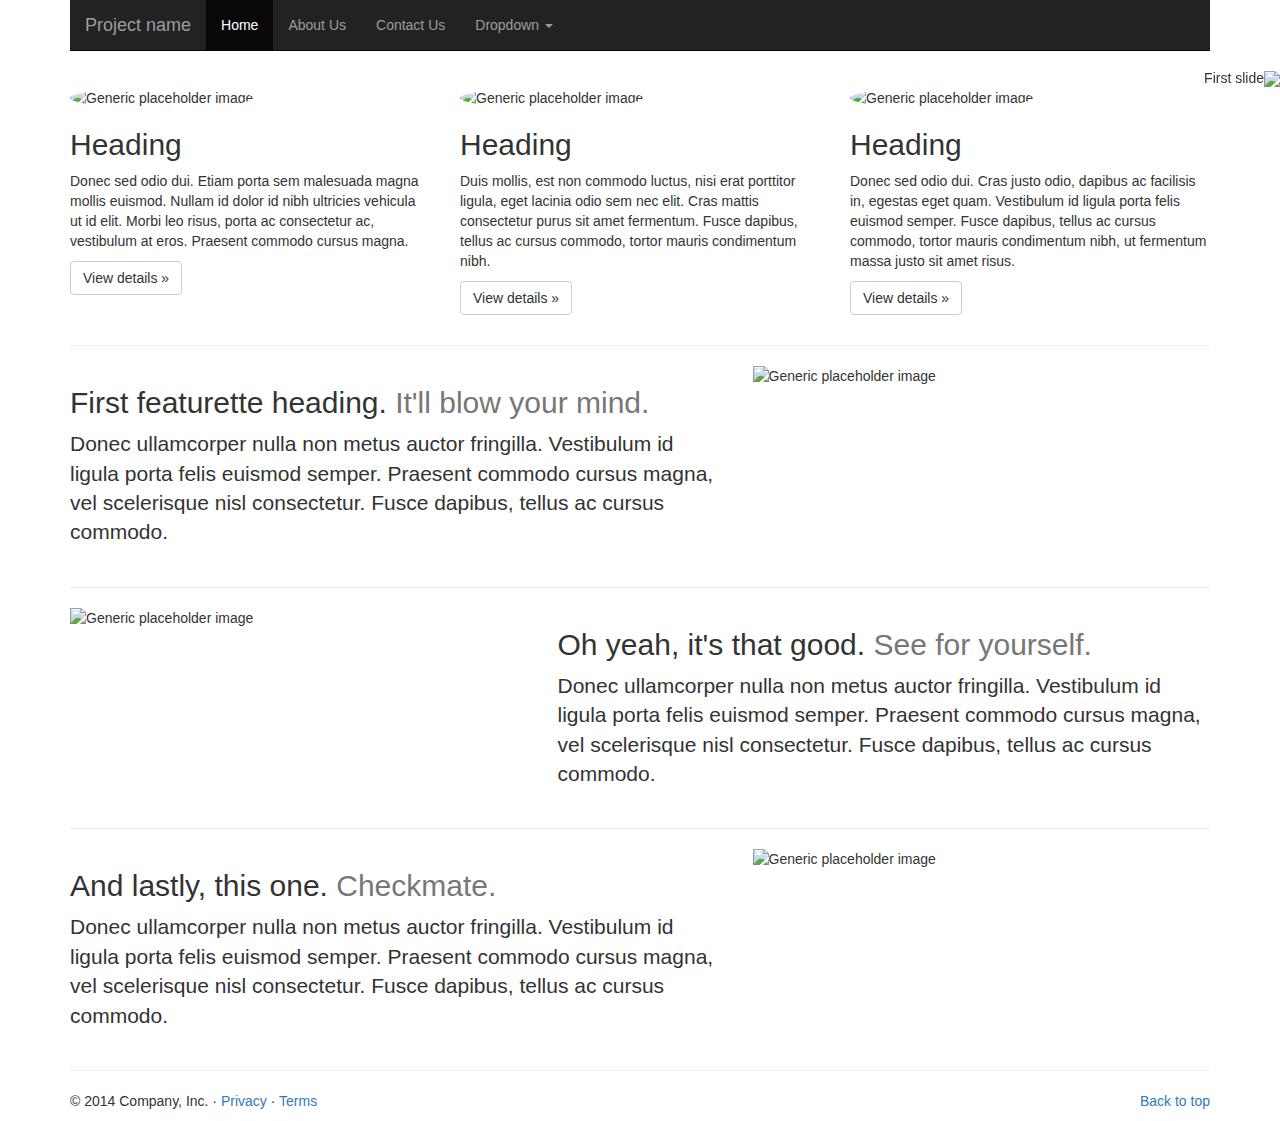
==== static/index.html @ cea51c8c "Jay: first commit." ====
<!DOCTYPE html>
<html lang="en">
    <head>
        <meta charset="utf-8">
        <meta http-equiv="X-UA-Compatible" content="IE=edge">
        <meta name="viewport" content="width=device-width, initial-scale=1">
        <meta name="description" content="">
        <meta name="author" content="">
        <title>Carousel Template for Bootstrap</title>
        <!-- Bootstrap core CSS -->
        <link href="bootstrap/css/bootstrap.css" rel="stylesheet">
        <link href="bootstrap/css/indexStyle.css" rel="stylesheet">
        <!-- HTML5 shim and Respond.js for IE8 support of HTML5 elements and media queries -->
        <!--[if lt IE 9]>
      <script src="https://oss.maxcdn.com/html5shiv/3.7.2/html5shiv.min.js"></script>
      <script src="https://oss.maxcdn.com/respond/1.4.2/respond.min.js"></script>
    <![endif]-->
        <!-- Custom styles for this template -->
        <link href="carousel.css" rel="stylesheet">
    </head>
    <!-- NAVBAR
================================================== -->
    <body>
        <div class="navbar-wrapper">
            <div class="container">
                <nav class="navbar navbar-inverse navbar-static-top">
                    <div class="container">
                        <div class="navbar-header">
                            <button type="button" class="navbar-toggle collapsed" data-toggle="collapse" data-target="#navbar" aria-expanded="false" aria-controls="navbar">
                                <span class="sr-only">Toggle navigation</span>
                                <span class="icon-bar"></span>
                                <span class="icon-bar"></span>
                                <span class="icon-bar"></span>
                            </button>
                            <a class="navbar-brand" href="#">Project name</a>
                        </div>
                        <div id="navbar" class="navbar-collapse collapse">
                            <ul class="nav navbar-nav">
                                <li class="active">
                                    <a href="#">Home</a>
                                </li>
                                <li>
                                    <a href="#about">About Us</a>
                                </li>
                                <li>
                                    <a href="#contact">Contact Us</a>
                                </li>
                                <li class="dropdown">
                                    <a href="#" class="dropdown-toggle" data-toggle="dropdown" role="button" aria-haspopup="true" aria-expanded="false">Dropdown <span class="caret"></span></a>
                                    <ul class="dropdown-menu">
                                        <li>
                                            <a href="#">Action</a>
                                        </li>
                                        <li>
                                            <a href="#">Another action</a>
                                        </li>
                                        <li>
                                            <a href="#">Something else here</a>
                                        </li>
                                        <li role="separator" class="divider"></li>
                                        <li class="dropdown-header">Nav header</li>
                                        <li>
                                            <a href="#">Separated link</a>
                                        </li>
                                        <li>
                                            <a href="#">One more separated link</a>
                                        </li>
                                    </ul>
                                </li>
                            </ul>
                        </div>
                    </div>
                </nav>
            </div>
        </div>
        <div class="container pg-empty-placeholder"></div>
        <div id="myCarousel" class="carousel slide" data-ride="carousel">
            <!-- Indicators -->             
            <div class="col-md-4 searchEnginePosition">
                <iframe id="frame1" src='https://webstart.sabretnapac.com/john-gold-travel/mini-ibe.aspx?type=1&lang=en-US' width='256px' height='420px' scrolling='no' frameborder='0'></iframe>
            </div>
            <ol class="carousel-indicators">
                <li data-target="#myCarousel" data-slide-to="0" class="active"></li>
                <li data-target="#myCarousel" data-slide-to="1"></li>
                <li data-target="#myCarousel" data-slide-to="2"></li>
            </ol>
            <div class="carousel-inner" role="listbox">
                <div class="item active">
                    <img class="first-slide" src="http://pinegrow.com/placeholders/img4.jpg" alt="First slide">
                    <div class="container">
                        <div class="carousel-caption col-md-4 pull-right">
                            <h1>Example headline.</h1>
                            <p>Note: If you're viewing this page via a <code>file://</code> URL, the "next" and "previous" Glyphicon buttons on the left and right might not load/display properly due to web browser security rules.</p>
                            <p><a class="btn btn-lg btn-primary" href="#" role="button">Sign up today</a></p>
                        </div>
                    </div>
                </div>
                <div class="item">
                    <img class="second-slide" src="http://pinegrow.com/placeholders/img3.jpg" alt="Second slide">
                    <div class="container">
                        <div class="carousel-caption col-md-4 pull-right">
                            <h1>Another example headline.</h1>
                            <p>Cras justo odio, dapibus ac facilisis in, egestas eget quam. Donec id elit non mi porta gravida at eget metus. Nullam id dolor id nibh ultricies vehicula ut id elit.</p>
                            <p><a class="btn btn-lg btn-primary" href="#" role="button">Learn more</a></p>
                        </div>
                    </div>
                </div>
                <div class="item">
                    <img class="third-slide" src="http://pinegrow.com/placeholders/img8.jpg" alt="Third slide">
                    <div class="container">
                        <div class="carousel-caption col-md-4 pull-right">
                            <h1>One more for good measure.</h1>
                            <p>Cras justo odio, dapibus ac facilisis in, egestas eget quam. Donec id elit non mi porta gravida at eget metus. Nullam id dolor id nibh ultricies vehicula ut id elit.</p>
                            <p><a class="btn btn-lg btn-primary" href="#" role="button">Browse gallery</a></p>
                        </div>
                    </div>
                </div>
            </div>
        </div>
        <!-- Carousel
    ================================================== -->
        <!-- /.carousel -->
        <!-- Marketing messaging and featurettes
    ================================================== -->
        <!-- Wrap the rest of the page in another container to center all the content. -->
        <div class="container marketing">
            <!-- Three columns of text below the carousel -->
            <div class="row">
                <div class="col-lg-4">
                    <img class="img-circle" src="http://pinegrow.com/placeholders/img6.jpg" alt="Generic placeholder image" width="140" height="140">
                    <h2>Heading</h2>
                    <p>Donec sed odio dui. Etiam porta sem malesuada magna mollis euismod. Nullam id dolor id nibh ultricies vehicula ut id elit. Morbi leo risus, porta ac consectetur ac, vestibulum at eros. Praesent commodo cursus magna.</p>
                    <p><a class="btn btn-default" href="#" role="button">View details &raquo;</a></p>
                </div>
                <!-- /.col-lg-4 -->
                <div class="col-lg-4">
                    <img class="img-circle" src="http://pinegrow.com/placeholders/img5.jpg" alt="Generic placeholder image" width="140" height="140">
                    <h2>Heading</h2>
                    <p>Duis mollis, est non commodo luctus, nisi erat porttitor ligula, eget lacinia odio sem nec elit. Cras mattis consectetur purus sit amet fermentum. Fusce dapibus, tellus ac cursus commodo, tortor mauris condimentum nibh.</p>
                    <p><a class="btn btn-default" href="#" role="button">View details &raquo;</a></p>
                </div>
                <!-- /.col-lg-4 -->
                <div class="col-lg-4">
                    <img class="img-circle" src="http://pinegrow.com/placeholders/img1.jpg" alt="Generic placeholder image" width="140" height="140">
                    <h2>Heading</h2>
                    <p>Donec sed odio dui. Cras justo odio, dapibus ac facilisis in, egestas eget quam. Vestibulum id ligula porta felis euismod semper. Fusce dapibus, tellus ac cursus commodo, tortor mauris condimentum nibh, ut fermentum massa justo sit amet risus.</p>
                    <p><a class="btn btn-default" href="#" role="button">View details &raquo;</a></p>
                </div>
                <!-- /.col-lg-4 -->
            </div>
            <!-- /.row -->
            <!-- START THE FEATURETTES -->
            <hr class="featurette-divider">
            <div class="row featurette">
                <div class="col-md-7">
                    <h2 class="featurette-heading">First featurette heading. <span class="text-muted">It'll blow your mind.</span></h2>
                    <p class="lead">Donec ullamcorper nulla non metus auctor fringilla. Vestibulum id ligula porta felis euismod semper. Praesent commodo cursus magna, vel scelerisque nisl consectetur. Fusce dapibus, tellus ac cursus commodo.</p>
                </div>
                <div class="col-md-5">
                    <img class="featurette-image img-responsive center-block" src="http://pinegrow.com/placeholders/img6.jpg" alt="Generic placeholder image">
                </div>
            </div>
            <hr class="featurette-divider">
            <div class="row featurette">
                <div class="col-md-7 col-md-push-5">
                    <h2 class="featurette-heading">Oh yeah, it's that good. <span class="text-muted">See for yourself.</span></h2>
                    <p class="lead">Donec ullamcorper nulla non metus auctor fringilla. Vestibulum id ligula porta felis euismod semper. Praesent commodo cursus magna, vel scelerisque nisl consectetur. Fusce dapibus, tellus ac cursus commodo.</p>
                </div>
                <div class="col-md-5 col-md-pull-7">
                    <img class="featurette-image img-responsive center-block" src="http://pinegrow.com/placeholders/img7.jpg" alt="Generic placeholder image">
                </div>
            </div>
            <hr class="featurette-divider">
            <div class="row featurette">
                <div class="col-md-7">
                    <h2 class="featurette-heading">And lastly, this one. <span class="text-muted">Checkmate.</span></h2>
                    <p class="lead">Donec ullamcorper nulla non metus auctor fringilla. Vestibulum id ligula porta felis euismod semper. Praesent commodo cursus magna, vel scelerisque nisl consectetur. Fusce dapibus, tellus ac cursus commodo.</p>
                </div>
                <div class="col-md-5">
                    <img class="featurette-image img-responsive center-block" src="http://pinegrow.com/placeholders/img9.jpg" alt="Generic placeholder image">
                </div>
            </div>
            <hr class="featurette-divider">
            <!-- /END THE FEATURETTES -->
            <!-- FOOTER -->
            <footer>
                <p class="pull-right"><a href="#">Back to top</a></p>
                <p>&copy; 2014 Company, Inc. &middot; <a href="#">Privacy</a> &middot; <a href="#">Terms</a></p>
            </footer>
        </div>
        <!-- /.container -->
        <!-- Bootstrap core JavaScript
    ================================================== -->
        <!-- Placed at the end of the document so the pages load faster -->
        <script src="assets/js/jquery.min.js"></script>
        <script src="bootstrap/js/bootstrap.min.js"></script>
        <!-- Just to make our placeholder images work. Don't actually copy the next line! -->
        <script src="assets/js/holder.min.js"></script>
        <!-- IE10 viewport hack for Surface/desktop Windows 8 bug -->
        <script src="assets/js/ie10-viewport-bug-workaround.js"></script>
        <script type="text/javascript">
            $(document).ready(function(){
                var hello = $('iframe body > div').attr('id');
                console.log(hello);
            });
        </script>
    </body>
</html>
---- static/bootstrap/css/indexStyle.css ----
.searchEnginePosition{
  position: absolute;
  top: 18%;
  left: 8%;
  z-index: 1;
}
.carousel .item{
  direction: rtl;
}
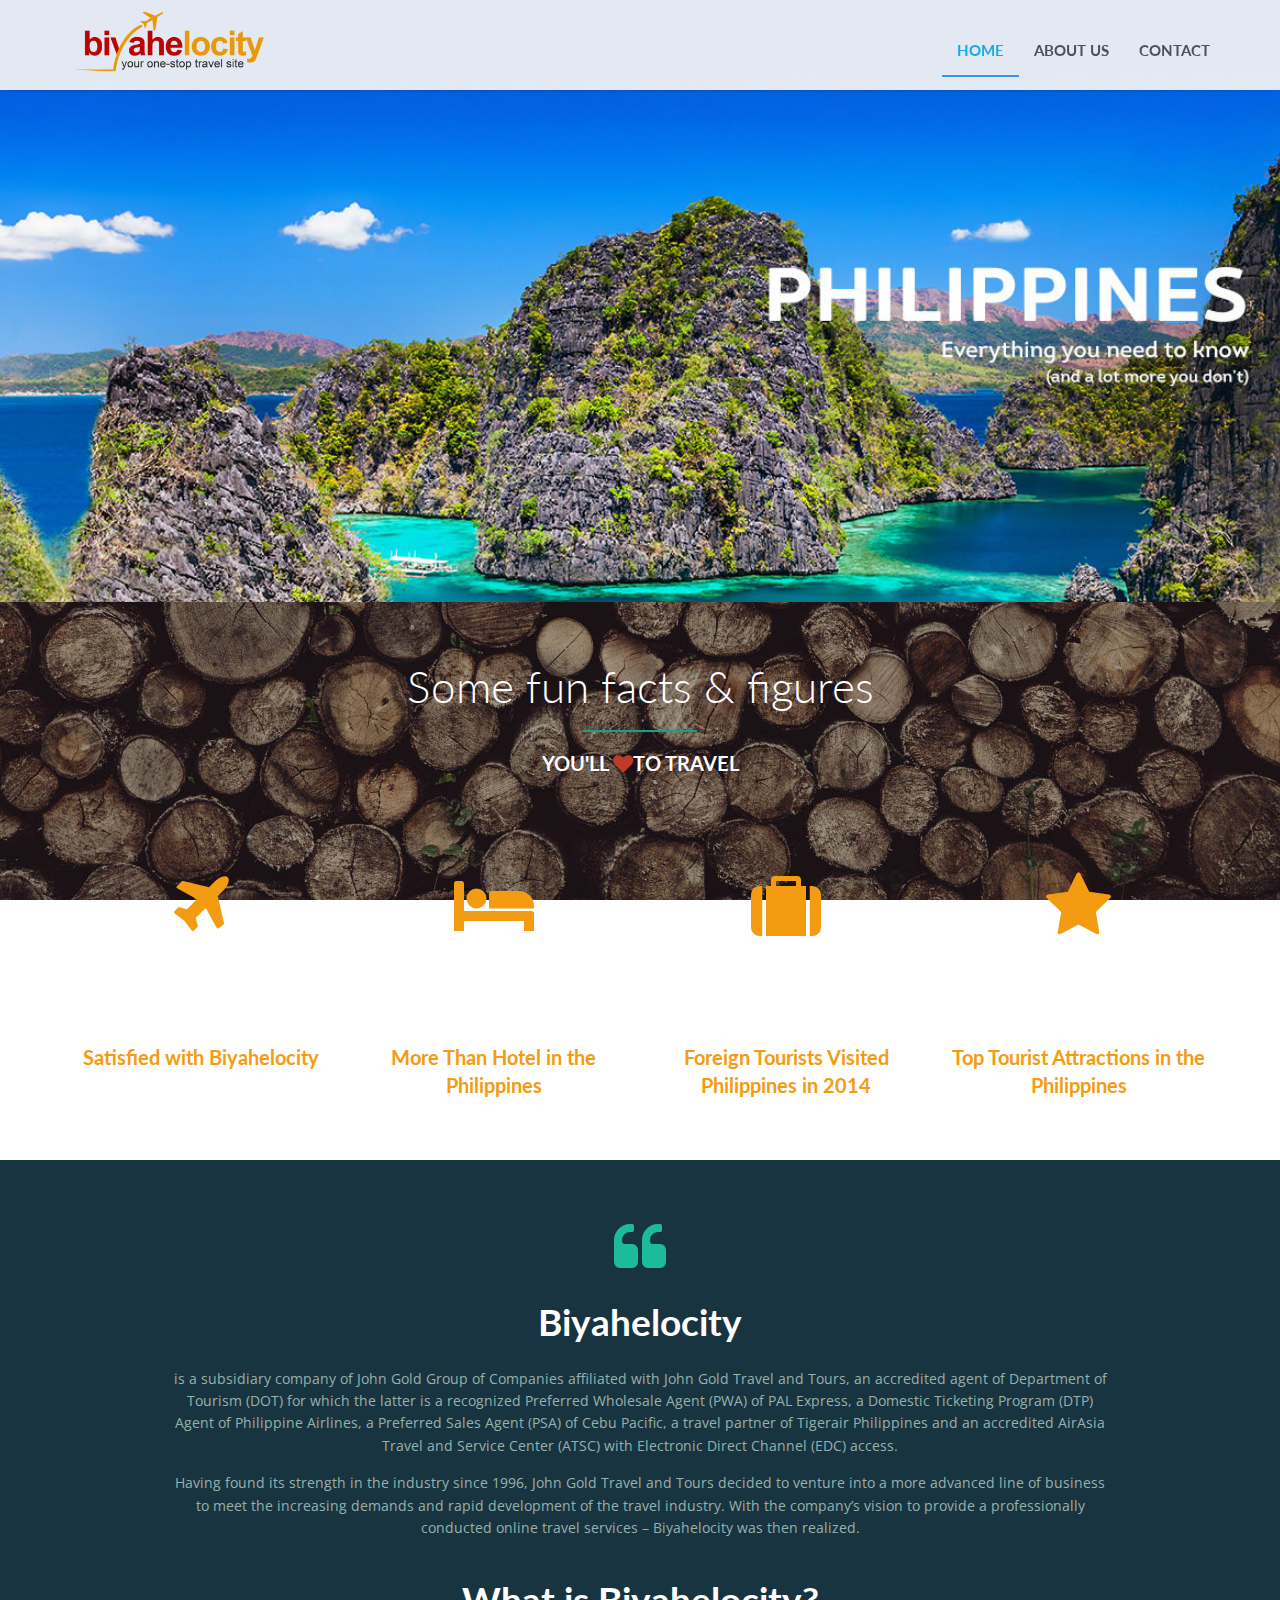
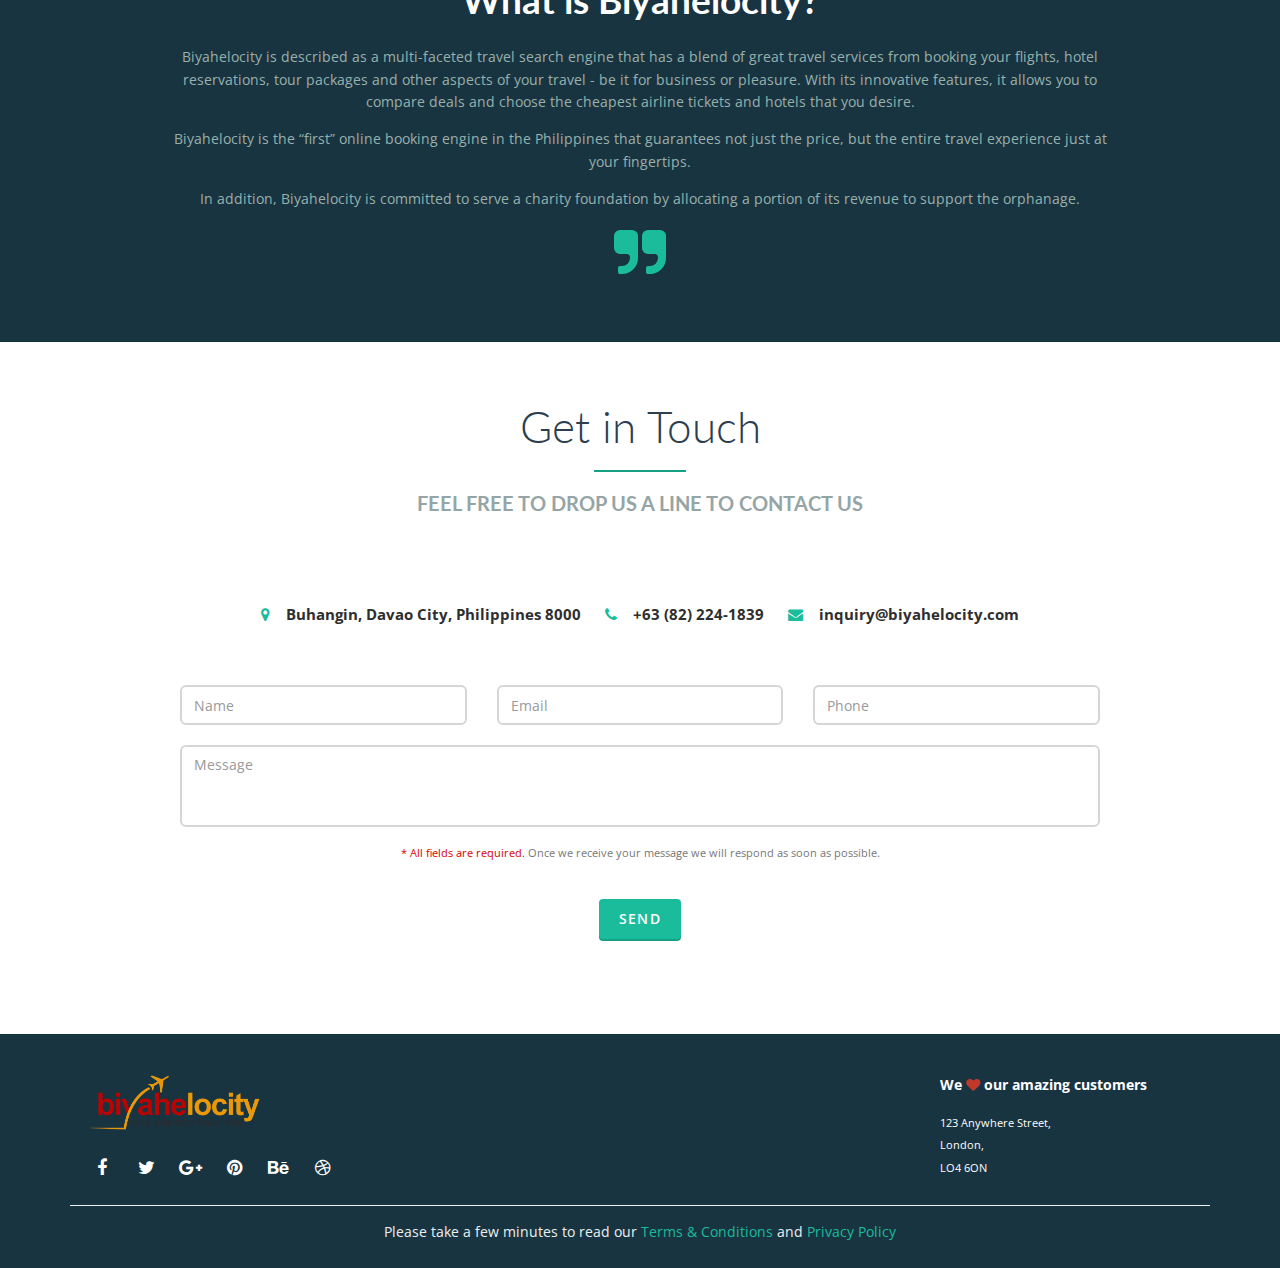
==== commit 5bb614b7: "Jay: one page design." ====
--- a/static/index.html
+++ b/static/index.html
@@ -1,208 +1,257 @@
-<!DOCTYPE html>
-<html lang="en">
-    <head>
-        <meta charset="utf-8">
-        <meta http-equiv="X-UA-Compatible" content="IE=edge">
-        <meta name="viewport" content="width=device-width, initial-scale=1">
-        <meta name="description" content="">
-        <meta name="author" content="">
-        <title>Carousel Template for Bootstrap</title>
-        <!-- Bootstrap core CSS -->
-        <link href="bootstrap/css/bootstrap.css" rel="stylesheet">
-        <link href="bootstrap/css/indexStyle.css" rel="stylesheet">
-        <!-- HTML5 shim and Respond.js for IE8 support of HTML5 elements and media queries -->
+<!DOCTYPE html> 
+<html lang="en" style="height:100%;">
+    <head> 
+        <meta charset="utf-8"> 
+        <title>Pinegrow Bootstrap Blocks</title>
+        <meta name="viewport" content="width=device-width, initial-scale=1.0">
+        <meta name="keywords" content="pinegrow, blocks, bootstrap" />
+        <meta name="description" content="My new website" />
+        <link rel="shortcut icon" href="ico/favicon.png"> 
+        <!-- Core CSS -->         
+        <link href="bootstrap/css/bootstrap.min.css" rel="stylesheet">
+        <link href="css/font-awesome.min.css" rel="stylesheet">
+        <link href="http://fonts.googleapis.com/css?family=Open+Sans:300italic,400italic,600italic,700italic,400,300,600,700" rel="stylesheet">
+        <link href="http://fonts.googleapis.com/css?family=Lato:300,400,700,300italic,400italic,700italic" rel="stylesheet">
+        <!-- Style Library -->         
+        <link href="css/style-library-1.css" rel="stylesheet">
+        <link href="css/plugins.css" rel="stylesheet">
+        <link href="css/blocks.css" rel="stylesheet">
+        <link href="css/custom.css" rel="stylesheet">
+        <!-- HTML5 shim, for IE6-8 support of HTML5 elements. All other JS at the end of file. -->
         <!--[if lt IE 9]>
-      <script src="https://oss.maxcdn.com/html5shiv/3.7.2/html5shiv.min.js"></script>
-      <script src="https://oss.maxcdn.com/respond/1.4.2/respond.min.js"></script>
-    <![endif]-->
-        <!-- Custom styles for this template -->
-        <link href="carousel.css" rel="stylesheet">
-    </head>
-    <!-- NAVBAR
-================================================== -->
-    <body>
-        <div class="navbar-wrapper">
+      <script src="js/html5shiv.js"></script>
+      <script src="js/respond.min.js"></script>
+    <![endif]-->         
+    </head>     
+    <body data-spy="scroll" data-target="nav">
+        <header id="header-2" class="soft-scroll header-2">
+            <nav class="main-nav navbar navbar-default navbar-fixed-top">
+                <div class="container">
+                    <!-- Brand and toggle get grouped for better mobile display -->
+                    <div class="navbar-header">
+                        <button type="button" class="navbar-toggle collapsed" data-toggle="collapse" data-target="#navbar-collapse">
+                            <span class="sr-only">Toggle navigation</span>
+                            <span class="icon-bar"></span>
+                            <span class="icon-bar"></span>
+                            <span class="icon-bar"></span>
+                        </button>
+                        <a href="#">
+                            <img src="images/logo.png" class="brand-img img-responsive">
+                        </a>
+                    </div>
+                    <!-- Collect the nav links, forms, and other content for toggling -->
+                    <div class="collapse navbar-collapse" id="navbar-collapse">
+                        <ul class="nav navbar-nav navbar-right">
+                            <li class="nav-item active">
+                                <a href="#header-2">Home</a>
+                            </li>
+                            <li class="nav-item">
+                                <a href="#content-2-6">About Us</a>
+                            </li>
+                            <li class="nav-item">
+                                <a href="#contact-1">Contact</a>
+                            </li>
+                        </ul>
+                    </div>
+                    <!-- /.navbar-collapse -->
+                </div>
+                <!-- /.container-fluid -->
+            </nav>
+        </header>
+        <section id="promo-1" class="content-block promo-1 min-height-600px bg-offwhite">
             <div class="container">
-                <nav class="navbar navbar-inverse navbar-static-top">
-                    <div class="container">
-                        <div class="navbar-header">
-                            <button type="button" class="navbar-toggle collapsed" data-toggle="collapse" data-target="#navbar" aria-expanded="false" aria-controls="navbar">
-                                <span class="sr-only">Toggle navigation</span>
-                                <span class="icon-bar"></span>
-                                <span class="icon-bar"></span>
-                                <span class="icon-bar"></span>
-                            </button>
-                            <a class="navbar-brand" href="#">Project name</a>
-                        </div>
-                        <div id="navbar" class="navbar-collapse collapse">
-                            <ul class="nav navbar-nav">
-                                <li class="active">
-                                    <a href="#">Home</a>
-                                </li>
-                                <li>
-                                    <a href="#about">About Us</a>
-                                </li>
-                                <li>
-                                    <a href="#contact">Contact Us</a>
-                                </li>
-                                <li class="dropdown">
-                                    <a href="#" class="dropdown-toggle" data-toggle="dropdown" role="button" aria-haspopup="true" aria-expanded="false">Dropdown <span class="caret"></span></a>
-                                    <ul class="dropdown-menu">
-                                        <li>
-                                            <a href="#">Action</a>
-                                        </li>
-                                        <li>
-                                            <a href="#">Another action</a>
-                                        </li>
-                                        <li>
-                                            <a href="#">Something else here</a>
-                                        </li>
-                                        <li role="separator" class="divider"></li>
-                                        <li class="dropdown-header">Nav header</li>
-                                        <li>
-                                            <a href="#">Separated link</a>
-                                        </li>
-                                        <li>
-                                            <a href="#">One more separated link</a>
-                                        </li>
-                                    </ul>
-                                </li>
-                            </ul>
-                        </div>
-                    </div>
-                </nav>
-            </div>
-        </div>
-        <div class="container pg-empty-placeholder"></div>
-        <div id="myCarousel" class="carousel slide" data-ride="carousel">
-            <!-- Indicators -->             
-            <div class="col-md-4 searchEnginePosition">
-                <iframe id="frame1" src='https://webstart.sabretnapac.com/john-gold-travel/mini-ibe.aspx?type=1&lang=en-US' width='256px' height='420px' scrolling='no' frameborder='0'></iframe>
-            </div>
-            <ol class="carousel-indicators">
-                <li data-target="#myCarousel" data-slide-to="0" class="active"></li>
-                <li data-target="#myCarousel" data-slide-to="1"></li>
-                <li data-target="#myCarousel" data-slide-to="2"></li>
-            </ol>
-            <div class="carousel-inner" role="listbox">
-                <div class="item active">
-                    <img class="first-slide" src="http://pinegrow.com/placeholders/img4.jpg" alt="First slide">
-                    <div class="container">
-                        <div class="carousel-caption col-md-4 pull-right">
-                            <h1>Example headline.</h1>
-                            <p>Note: If you're viewing this page via a <code>file://</code> URL, the "next" and "previous" Glyphicon buttons on the left and right might not load/display properly due to web browser security rules.</p>
-                            <p><a class="btn btn-lg btn-primary" href="#" role="button">Sign up today</a></p>
-                        </div>
-                    </div>
-                </div>
-                <div class="item">
-                    <img class="second-slide" src="http://pinegrow.com/placeholders/img3.jpg" alt="Second slide">
-                    <div class="container">
-                        <div class="carousel-caption col-md-4 pull-right">
-                            <h1>Another example headline.</h1>
-                            <p>Cras justo odio, dapibus ac facilisis in, egestas eget quam. Donec id elit non mi porta gravida at eget metus. Nullam id dolor id nibh ultricies vehicula ut id elit.</p>
-                            <p><a class="btn btn-lg btn-primary" href="#" role="button">Learn more</a></p>
-                        </div>
-                    </div>
-                </div>
-                <div class="item">
-                    <img class="third-slide" src="http://pinegrow.com/placeholders/img8.jpg" alt="Third slide">
-                    <div class="container">
-                        <div class="carousel-caption col-md-4 pull-right">
-                            <h1>One more for good measure.</h1>
-                            <p>Cras justo odio, dapibus ac facilisis in, egestas eget quam. Donec id elit non mi porta gravida at eget metus. Nullam id dolor id nibh ultricies vehicula ut id elit.</p>
-                            <p><a class="btn btn-lg btn-primary" href="#" role="button">Browse gallery</a></p>
-                        </div>
-                    </div>
-                </div>
-            </div>
-        </div>
-        <!-- Carousel
-    ================================================== -->
-        <!-- /.carousel -->
-        <!-- Marketing messaging and featurettes
-    ================================================== -->
-        <!-- Wrap the rest of the page in another container to center all the content. -->
-        <div class="container marketing">
-            <!-- Three columns of text below the carousel -->
-            <div class="row">
-                <div class="col-lg-4">
-                    <img class="img-circle" src="http://pinegrow.com/placeholders/img6.jpg" alt="Generic placeholder image" width="140" height="140">
-                    <h2>Heading</h2>
-                    <p>Donec sed odio dui. Etiam porta sem malesuada magna mollis euismod. Nullam id dolor id nibh ultricies vehicula ut id elit. Morbi leo risus, porta ac consectetur ac, vestibulum at eros. Praesent commodo cursus magna.</p>
-                    <p><a class="btn btn-default" href="#" role="button">View details &raquo;</a></p>
-                </div>
-                <!-- /.col-lg-4 -->
-                <div class="col-lg-4">
-                    <img class="img-circle" src="http://pinegrow.com/placeholders/img5.jpg" alt="Generic placeholder image" width="140" height="140">
-                    <h2>Heading</h2>
-                    <p>Duis mollis, est non commodo luctus, nisi erat porttitor ligula, eget lacinia odio sem nec elit. Cras mattis consectetur purus sit amet fermentum. Fusce dapibus, tellus ac cursus commodo, tortor mauris condimentum nibh.</p>
-                    <p><a class="btn btn-default" href="#" role="button">View details &raquo;</a></p>
-                </div>
-                <!-- /.col-lg-4 -->
-                <div class="col-lg-4">
-                    <img class="img-circle" src="http://pinegrow.com/placeholders/img1.jpg" alt="Generic placeholder image" width="140" height="140">
-                    <h2>Heading</h2>
-                    <p>Donec sed odio dui. Cras justo odio, dapibus ac facilisis in, egestas eget quam. Vestibulum id ligula porta felis euismod semper. Fusce dapibus, tellus ac cursus commodo, tortor mauris condimentum nibh, ut fermentum massa justo sit amet risus.</p>
-                    <p><a class="btn btn-default" href="#" role="button">View details &raquo;</a></p>
-                </div>
-                <!-- /.col-lg-4 -->
-            </div>
-            <!-- /.row -->
-            <!-- START THE FEATURETTES -->
-            <hr class="featurette-divider">
-            <div class="row featurette">
-                <div class="col-md-7">
-                    <h2 class="featurette-heading">First featurette heading. <span class="text-muted">It'll blow your mind.</span></h2>
-                    <p class="lead">Donec ullamcorper nulla non metus auctor fringilla. Vestibulum id ligula porta felis euismod semper. Praesent commodo cursus magna, vel scelerisque nisl consectetur. Fusce dapibus, tellus ac cursus commodo.</p>
-                </div>
-                <div class="col-md-5">
-                    <img class="featurette-image img-responsive center-block" src="http://pinegrow.com/placeholders/img6.jpg" alt="Generic placeholder image">
-                </div>
-            </div>
-            <hr class="featurette-divider">
-            <div class="row featurette">
-                <div class="col-md-7 col-md-push-5">
-                    <h2 class="featurette-heading">Oh yeah, it's that good. <span class="text-muted">See for yourself.</span></h2>
-                    <p class="lead">Donec ullamcorper nulla non metus auctor fringilla. Vestibulum id ligula porta felis euismod semper. Praesent commodo cursus magna, vel scelerisque nisl consectetur. Fusce dapibus, tellus ac cursus commodo.</p>
-                </div>
-                <div class="col-md-5 col-md-pull-7">
-                    <img class="featurette-image img-responsive center-block" src="http://pinegrow.com/placeholders/img7.jpg" alt="Generic placeholder image">
-                </div>
-            </div>
-            <hr class="featurette-divider">
-            <div class="row featurette">
-                <div class="col-md-7">
-                    <h2 class="featurette-heading">And lastly, this one. <span class="text-muted">Checkmate.</span></h2>
-                    <p class="lead">Donec ullamcorper nulla non metus auctor fringilla. Vestibulum id ligula porta felis euismod semper. Praesent commodo cursus magna, vel scelerisque nisl consectetur. Fusce dapibus, tellus ac cursus commodo.</p>
-                </div>
-                <div class="col-md-5">
-                    <img class="featurette-image img-responsive center-block" src="http://pinegrow.com/placeholders/img9.jpg" alt="Generic placeholder image">
-                </div>
-            </div>
-            <hr class="featurette-divider">
-            <!-- /END THE FEATURETTES -->
-            <!-- FOOTER -->
-            <footer>
-                <p class="pull-right"><a href="#">Back to top</a></p>
-                <p>&copy; 2014 Company, Inc. &middot; <a href="#">Privacy</a> &middot; <a href="#">Terms</a></p>
-            </footer>
+                <div class="row">
+                    <div class="col-md-4">
+                        <iframe id="frame1" src='https://webstart.sabretnapac.com/john-gold-travel/mini-ibe.aspx?type=1&lang=en-US' width='256px' height='420px' scrolling='no' frameborder='0'></iframe>
+                    </div>
+                    <!-- /.col -->
+                    <div class="col-md-6 col-md-offset-1">
+</div>
+                    <!-- /.col -->
+                </div>
+                <!-- /.row -->
+            </div>
+        </section>
+        <section id="content-2-7" class="content-block content-2-7">
+            <div class="container">
+                <div class="row">
+                    <div class="col-sm-12">
+                        <div class="underlined-title">
+                            <h1>Some fun facts & figures</h1>
+                            <hr>
+                            <h2>You'll <span class="fa fa-heart pomegranate"></span>to travel</h2>
+                        </div>
+                    </div>
+                    <div class="col-sm-3 text-center">
+                        <div class="counter-icon">
+                            <span class="fa fa-plane"></span>
+                        </div>
+                        <div class="counter-text">
+                            <h3 class="counter">636</h3>
+                            <span>Satisfied with Biyahelocity</span>
+                        </div>
+                    </div>
+                    <div class="col-sm-3 text-center">
+                        <div class="counter-icon">
+                            <span class="fa fa-hotel"></span>
+                        </div>
+                        <div class="counter-text">
+                            <h3 class="counter">6020</h3>
+                            <span>More Than Hotel in the Philippines</span>
+                        </div>
+                    </div>
+                    <div class="col-sm-3 text-center">
+                        <div class="counter-icon">
+                            <span class="fa fa-suitcase"></span>
+                        </div>
+                        <div class="counter-text">
+                            <h3 class="counter">4800000</h3>
+                            <span>Foreign Tourists Visited Philippines in 2014</span>
+                        </div>
+                    </div>
+                    <div class="col-sm-3 text-center">
+                        <div class="counter-icon">
+                            <span class="fa fa-star"></span>
+                        </div>
+                        <div class="counter-text">
+                            <h3 class="counter">38</h3>
+                            <span>Top Tourist Attractions in the Philippines</span>
+                        </div>
+                    </div>
+                </div>
+                <!-- /.row -->
+            </div>
+            <!-- /.container -->
+        </section>
+        <section id="content-2-6" class="content-block content-2-6 bg-deepocean">
+            <div class="container text-center">
+                <i class="fa fa-4x fa-quote-left turquoise"></i>
+                <div class="row">
+                    <div class="col-sm-10 col-sm-offset-1">
+                        <h2><strong>Biyahelocity</strong></h2>
+                        <p class="par-aboutUs">is a subsidiary company of John Gold Group of Companies affiliated with John Gold Travel and Tours, an accredited agent of Department of Tourism (DOT) for which the latter is a recognized Preferred Wholesale Agent (PWA) of PAL Express, a Domestic Ticketing Program (DTP) Agent of Philippine Airlines, a Preferred Sales Agent (PSA) of Cebu Pacific, a travel partner of Tigerair Philippines and an accredited AirAsia Travel and Service Center (ATSC) with Electronic Direct Channel (EDC) access.</p>
+                        <p class="par-aboutUs">Having found its strength in the industry since 1996, John Gold Travel and Tours decided to venture into a more advanced line of business to meet the increasing demands and rapid development of the travel industry. With the company’s vision to provide a professionally conducted online travel services – Biyahelocity was then realized.</p>
+                    </div>
+                    <div class="col-sm-10 col-sm-offset-1">
+                        <h2><strong>What is Biyahelocity?</strong></h2>
+                        <p class="par-aboutUs">Biyahelocity is described as a multi-faceted travel search engine that has a blend of great travel services from booking your flights, hotel reservations, tour packages and other aspects of your travel - be it for business or pleasure. With its innovative features, it allows you to compare deals and choose the cheapest airline tickets and hotels that you desire.</p>
+                        <p class="par-aboutUs">Biyahelocity is the “first” online booking engine in the Philippines that guarantees not just the price, but the entire travel experience just at your fingertips.</p>
+                        <p class="par-aboutUs">In addition, Biyahelocity is committed to serve a charity foundation by allocating a portion of its revenue to support the orphanage.</p>
+                    </div>
+                </div>
+                <i class="fa fa-4x fa-quote-right turquoise"></i>
+            </div>
         </div>
         <!-- /.container -->
-        <!-- Bootstrap core JavaScript
-    ================================================== -->
-        <!-- Placed at the end of the document so the pages load faster -->
-        <script src="assets/js/jquery.min.js"></script>
-        <script src="bootstrap/js/bootstrap.min.js"></script>
-        <!-- Just to make our placeholder images work. Don't actually copy the next line! -->
-        <script src="assets/js/holder.min.js"></script>
-        <!-- IE10 viewport hack for Surface/desktop Windows 8 bug -->
-        <script src="assets/js/ie10-viewport-bug-workaround.js"></script>
-        <script type="text/javascript">
+    </section>
+    <section id="contact-1" class="content-block contact-1">
+        <div class="container text-center">
+            <div class="col-sm-10 col-sm-offset-1">
+                <div class="underlined-title">
+                    <h1>Get in Touch</h1>
+                    <hr>
+                    <h2>Feel free to drop us a line to contact us</h2>
+                </div>
+                <ul class="contact-info">
+                    <li>
+                        <span class="fa fa-map-marker"></span>
+                        <wp-span>Buhangin, Davao City, Philippines 8000</wp-span>
+                    </li>
+                    <li>
+                        <span class="fa fa-phone"></span>
+                        <wp-span>+63 (82) 224-1839</wp-span>
+                    </li>
+                    <li>
+                        <span class="fa fa-envelope"></span>
+                        <a href="mailto:buyme@example.com">inquiry@biyahelocity.com</a>
+                    </li>
+                </ul>
+                <div id="contact" class="form-container">
+                    <div id="message"></div>
+                    <form method="post" action="js/contact-form.php" name="contactform" id="contactform">
+                        <div class="row">
+                            <div class="col-sm-4">
+                                <div class="form-group">
+                                    <input name="name" id="name" type="text" value="" placeholder="Name" class="form-control" />
+                                </div>
+                            </div>
+                            <div class="col-sm-4">
+                                <div class="form-group">
+                                    <input name="email" id="email" type="text" value="" placeholder="Email" class="form-control" />
+                                </div>
+                            </div>
+                            <div class="col-sm-4">
+                                <div class="form-group">
+                                    <input name="phone" id="phone" type="text" value="" placeholder="Phone" class="form-control" />
+                                </div>
+                            </div>
+                        </div>
+                        <!-- /.row -->
+                        <div class="form-group">
+                            <textarea name="comments" id="comments" class="form-control" rows="3" placeholder="Message" id="textArea"></textarea>
+                            <p class="small text-muted"><span class="guardsman">* All fields are required.</span> Once we receive your message we will respond as soon as possible.</p>
+                        </div>
+                        <div class="form-group">
+                            <button class="btn btn-primary" type="submit" id="cf-submit" name="submit">Send</button>
+                        </div>
+                    </form>
+                </div>
+                <!-- /.form-container -->
+            </div>
+            <!-- /.col-sm-10 -->
+        </div>
+        <!-- /.container -->
+    </section>
+    <section class="content-block-nopad bg-deepocean footer-wrap-1-3">
+        <div class="container footer-1-3">
+            <div class="col-md-4 pull-left">
+                <img src="images/logo.png" class="brand-img img-responsive">
+                <ul class="social social-light">
+                    <li>
+                        <a href="#"><i class="fa fa-2x fa-facebook"></i></a>
+                    </li>
+                    <li>
+                        <a href="#"><i class="fa fa-2x fa-twitter"></i></a>
+                    </li>
+                    <li>
+                        <a href="#"><i class="fa fa-2x fa-google-plus"></i></a>
+                    </li>
+                    <li>
+                        <a href="#"><i class="fa fa-2x fa-pinterest"></i></a>
+                    </li>
+                    <li>
+                        <a href="#"><i class="fa fa-2x fa-behance"></i></a>
+                    </li>
+                    <li>
+                        <a href="#"><i class="fa fa-2x fa-dribbble"></i></a>
+                    </li>
+                </ul>
+                <!-- /.social -->
+            </div>
+            <div class="col-md-3 pull-right">
+                <p class="address-bold-line">We <i class="fa fa-heart pomegranate"></i> our amazing customers</p>
+                <p class="address small">
+					123 Anywhere Street,<br>
+					London,<br>
+					LO4 6ON</p>
+            </div>
+            <div class="col-xs-12 footer-text">
+                <p>Please take a few minutes to read our <a href="#">Terms & Conditions</a> and <a href="#">Privacy Policy</a></p>
+            </div>
+        </div>
+        <!-- /.container -->
+    </section>
+    <script type="text/javascript" src="js/jquery-1.11.1.min.js"></script>
+    <script type="text/javascript" src="js/bootstrap.min.js"></script>
+    <script type="text/javascript" src="js/plugins.js"></script>
+    <script src="https://maps.google.com/maps/api/js?sensor=true"></script>
+    <script type="text/javascript" src="js/bskit-scripts.js"></script>
+    <script type="text/javascript">
             $(document).ready(function(){
-                var hello = $('iframe body > div').attr('id');
-                console.log(hello);
+                $("#navbar-collapse li a").on('click', function(){
+                    $("#navbar-collapse li").removeClass("active");
+                    $(this).parent().addClass('active');
+                });
             });
         </script>
-    </body>
-</html>
+</body>--- a/static/css/style-library-1.css
+++ b/static/css/style-library-1.css
@@ -0,0 +1,1996 @@
+
+
+/*
+Template Name: Bootstrap Starter Kit - Style Library 1
+Description: Business Startup & Prototyping HTML Framework
+Author: Theme Spirit
+Author URI: http://www.creativemarket.com/theme_spirit
+
+Version: 1.0
+
+*/
+
+/*	PATTERN LIBRARY STYLES
+/*----------------------------------------------------*/
+
+body
+{
+    font-family: "Open Sans", Helvetica, Arial, sans-serif;
+    color: #333333;
+    background: #ffffff;
+    overflow-x: hidden;
+    /*text-rendering: optimizeLegibility;*/
+    -webkit-font-smoothing: antialiased;
+    -moz-osx-font-smoothing: grayscale;
+}
+
+/* BACKGROUND COLORS */
+.bg-transparent
+{
+    background-color: transparent !important;
+}
+
+.bg-black
+{
+    background-color: #111111 !important;
+}
+
+.bg-white
+{
+    background-color: #FFFFFF !important;
+}
+
+.bg-offwhite
+{
+    background-color: #F5F5F5 !important;
+}
+
+.bg-clouds
+{
+    background-color: #ECF0F1 !important;
+}
+
+.bg-silver
+{
+    background-color: #BDC3C7 !important;
+}
+
+.bg-concrete
+{
+    background-color: #95A5A6 !important;
+}
+
+.bg-asbestos
+{
+    background-color: #7F8C8d !important;
+}
+
+.bg-tan
+{
+    background-color: #D1DBBD !important;
+}
+
+.bg-pewter
+{
+    background-color: #91AA9D !important;
+}
+
+.bg-moonlight
+{
+    background-color: #3E606F !important;
+}
+
+.bg-deepocean
+{
+    background-color: #193441 !important;
+}
+
+.bg-turquoise
+{
+    background-color: #1ABC9C !important;
+}
+
+.bg-aqua
+{
+    background-color: #16A085 !important;
+}
+
+.bg-sunflower
+{
+    background-color: #F1C40F !important;
+}
+
+.bg-orange
+{
+    background-color: #F39C12 !important;
+}
+
+.bg-sienna
+{
+    background-color: #BF4E19 !important;
+}
+
+.bg-milanored
+{
+    background-color: #AC1C00 !important;
+}
+
+.bg-river
+{
+    background-color: #3498DB !important;
+}
+
+.bg-marina
+{
+    background-color: #2980B9 !important;
+}
+
+.bg-deco
+{
+    background-color: #C9D787 !important;
+}
+
+.bg-crete
+{
+    background-color: #7D8A2E !important;
+}
+
+.bg-guardsman
+{
+    background-color: #D90000 !important;
+}
+
+.bg-pomegranate
+{
+    background-color: #C0392B !important;
+}
+
+.bg-finn
+{
+    background-color: #723147 !important;
+}
+
+.bg-tamarind
+{
+    background-color: #31152B !important;
+}
+
+
+
+.bg-transparent-hover:hover
+{
+    background-color: transparent !important;
+}
+
+.bg-black-hover:hover
+{
+    background-color: #111111 !important;
+}
+
+.bg-white-hover:hover
+{
+    background-color: #FFFFFF !important;
+}
+
+.bg-offwhite-hover:hover
+{
+    background-color: #F5F5F5 !important;
+}
+
+.bg-clouds-hover:hover
+{
+    background-color: #ECF0F1 !important;
+}
+
+.bg-silver-hover:hover
+{
+    background-color: #BDC3C7 !important;
+}
+
+.bg-concrete-hover:hover
+{
+    background-color: #95A5A6 !important;
+}
+
+.bg-asbestos-hover:hover
+{
+    background-color: #7F8C8d !important;
+}
+
+.bg-tan-hover:hover
+{
+    background-color: #D1DBBD !important;
+}
+
+.bg-pewter-hover:hover
+{
+    background-color: #91AA9D !important;
+}
+
+.bg-moonlight-hover:hover
+{
+    background-color: #3E606F !important;
+}
+
+.bg-deepocean-hover:hover
+{
+    background-color: #193441 !important;
+}
+
+.bg-turquoise-hover:hover
+{
+    background-color: #1ABC9C !important;
+}
+
+.bg-aqua-hover:hover
+{
+    background-color: #16A085 !important;
+}
+
+.bg-sunflower-hover:hover
+{
+    background-color: #F1C40F !important;
+}
+
+.bg-orange-hover:hover
+{
+    background-color: #F39C12 !important;
+}
+
+.bg-sienna-hover:hover
+{
+    background-color: #BF4E19 !important;
+}
+
+.bg-milanored-hover:hover
+{
+    background-color: #AC1C00 !important;
+}
+
+.bg-river-hover:hover
+{
+    background-color: #3498DB !important;
+}
+
+.bg-marina-hover:hover
+{
+    background-color: #2980B9 !important;
+}
+
+.bg-deco-hover:hover
+{
+    background-color: #C9D787 !important;
+}
+
+.bg-crete-hover:hover
+{
+    background-color: #7D8A2E !important;
+}
+
+.bg-guardsman-hover:hover
+{
+    background-color: #D90000 !important;
+}
+
+.bg-pomegranate-hover:hover
+{
+    background-color: #C0392B !important;
+}
+
+.bg-finn-hover:hover
+{
+    background-color: #723147 !important;
+}
+
+.bg-tamarind-hover:hover
+{
+    background-color: #31152B !important;
+}
+
+
+/* BG COVER - MTCH */
+
+.bg-image-cover
+{
+    background-repeat: no-repeat;
+    background-size: cover;
+    background-position: center center;
+}
+
+/* COLORS - MTCH added !important */
+
+.black
+{
+    color: #111111 !important;
+}
+
+.white
+{
+    color: #FFFFFF !important;
+}
+
+.offwhite
+{
+    color: #F5F5F5 !important;
+}
+
+.clouds
+{
+    color: #ECF0F1 !important;
+}
+
+.silver
+{
+    color: #BDC3C7 !important;
+}
+
+.concrete
+{
+    color: #95A5A6 !important;
+}
+
+.asbestos
+{
+    color: #7F8C8d !important;
+}
+
+.tan
+{
+    color: #D1DBBD !important;
+}
+
+.pewter
+{
+    color: #91AA9D !important;
+}
+
+.moonlight
+{
+    color: #3E606F !important;
+}
+
+.deepocean
+{
+    color: #193441 !important;
+}
+
+.turquoise
+{
+    color: #1ABC9C !important;
+}
+
+.aqua
+{
+    color: #16A085 !important;
+}
+
+.sunflower
+{
+    color: #F1C40F !important;
+}
+
+.orange
+{
+    color: #F39C12 !important;
+}
+
+.sienna
+{
+    color: #BF4E19 !important;
+}
+
+.milanored
+{
+    color: #AC1C00 !important;
+}
+
+.river
+{
+    color: #3498DB !important;
+}
+
+.marina
+{
+    color: #2980B9 !important;
+}
+
+.deco
+{
+    color: #C9D787 !important;
+}
+
+.crete
+{
+    color: #7D8A2E !important;
+}
+
+.guardsman
+{
+    color: #D90000 !important;
+}
+
+.pomegranate
+{
+    color: #C0392B !important;
+}
+
+.finn
+{
+    color: #723147 !important;
+}
+
+.tamarind
+{
+    color: #31152B !important;
+}
+
+
+.black-hover:hover
+{
+    color: #111111 !important;
+}
+
+.white-hover:hover
+{
+    color: #FFFFFF !important;
+}
+
+.offwhite-hover:hover
+{
+    color: #F5F5F5 !important;
+}
+
+.clouds-hover:hover
+{
+    color: #ECF0F1 !important;
+}
+
+.silver-hover:hover
+{
+    color: #BDC3C7 !important;
+}
+
+.concrete-hover:hover
+{
+    color: #95A5A6 !important;
+}
+
+.asbestos-hover:hover
+{
+    color: #7F8C8d !important;
+}
+
+.tan-hover:hover
+{
+    color: #D1DBBD !important;
+}
+
+.pewter-hover:hover
+{
+    color: #91AA9D !important;
+}
+
+.moonlight-hover:hover
+{
+    color: #3E606F !important;
+}
+
+.deepocean-hover:hover
+{
+    color: #193441 !important;
+}
+
+.turquoise-hover:hover
+{
+    color: #1ABC9C !important;
+}
+
+.aqua-hover:hover
+{
+    color: #16A085 !important;
+}
+
+.sunflower-hover:hover
+{
+    color: #F1C40F !important;
+}
+
+.orange-hover:hover
+{
+    color: #F39C12 !important;
+}
+
+.sienna-hover:hover
+{
+    color: #BF4E19 !important;
+}
+
+.milanored-hover:hover
+{
+    color: #AC1C00 !important;
+}
+
+.river-hover:hover
+{
+    color: #3498DB !important;
+}
+
+.marina-hover:hover
+{
+    color: #2980B9 !important;
+}
+
+.deco-hover:hover
+{
+    color: #C9D787 !important;
+}
+
+.crete-hover:hover
+{
+    color: #7D8A2E !important;
+}
+
+.guardsman-hover:hover
+{
+    color: #D90000 !important;
+}
+
+.pomegranate-hover:hover
+{
+    color: #C0392B !important;
+}
+
+.finn-hover:hover
+{
+    color: #723147 !important;
+}
+
+.tamarind-hover:hover
+{
+    color: #31152B !important;
+}
+
+.no-shadow {
+    box-shadow: none !important;
+    -moz-box-shadow: none !important;
+    -webkit-box-shadow: none !important;
+    -ms-box-shadow:none !important;
+}
+
+/* PADDING, MARGIN & ALIGNMENT */
+
+.pad0
+{
+    padding-top: 0px !important;
+}
+.pad5
+{
+    padding-top: 5px !important;
+}
+
+.pad10
+{
+    padding-top: 10px !important;
+}
+
+.pad15
+{
+    padding-top: 15px !important;
+}
+
+.pad20
+{
+    padding-top: 20px !important;
+}
+
+.pad25
+{
+    padding-top: 25px !important;
+}
+
+.pad30
+{
+    padding-top: 30px !important;
+}
+
+.pad45
+{
+    padding-top: 45px !important;
+}
+
+.pad60
+{
+    padding-top: 60px !important;
+}
+
+.pad90
+{
+    padding-top: 90px !important;
+}
+
+.pad-bottom0
+{
+    padding-bottom: 0px !important;
+}
+.pad-bottom5
+{
+    padding-bottom: 5px !important;
+}
+
+.pad-bottom10
+{
+    padding-bottom: 10px !important;
+}
+
+.pad-bottom15
+{
+    padding-bottom: 15px !important;
+}
+
+.pad-bottom20
+{
+    padding-bottom: 20px !important;
+}
+
+.pad-bottom25
+{
+    padding-bottom: 25px !important;
+}
+
+.pad-bottom30
+{
+    padding-bottom: 30px !important;
+}
+
+.pad-bottom45
+{
+    padding-bottom: 45px !important;
+}
+
+.pad-bottom60
+{
+    padding-bottom: 60px !important;
+}
+
+.pad-bottom90
+{
+    padding-bottom: 90px !important;
+}
+
+.margin-bottom0
+{
+    margin-bottom: 0px !important;
+}
+.margin-bottom5
+{
+    margin-bottom: 5px !important;
+}
+
+.margin-bottom10
+{
+    margin-bottom: 10px !important;
+}
+
+.margin-bottom15
+{
+    margin-bottom: 15px !important;
+}
+
+.margin-bottom20
+{
+    margin-bottom: 20px !important;
+}
+
+
+.margin-bottom25
+{
+    margin-bottom: 25px !important;
+}
+
+.margin-bottom30
+{
+    margin-bottom: 30px !important;
+}
+
+.margin-bottom45
+{
+    margin-bottom: 45px !important;
+}
+
+.margin-bottom60
+{
+    margin-bottom: 60px !important;
+}
+
+.margin-bottom90
+{
+    margin-bottom: 90px !important;
+}
+
+.margin-top0
+{
+    margin-top: 0px !important;
+}
+.margin-top5
+{
+    margin-top: 5px !important;
+}
+
+.margin-top10
+{
+    margin-top: 10px !important;
+}
+
+.margin-top15
+{
+    margin-top: 15px !important;
+}
+
+.margin-top20
+{
+    margin-top: 20px !important;
+}
+
+.margin-top25
+{
+    margin-top: 25px !important;
+}
+
+.margin-top30
+{
+    margin-top: 30px !important;
+}
+
+.margin-top45
+{
+    margin-top: 45px !important;
+}
+
+.margin-top60
+{
+    margin-top: 60px !important;
+}
+
+.margin-top90
+{
+    margin-top: 90px !important;
+}
+
+.min-height-100px
+{
+    min-height: 100px !important;
+}
+
+.min-height-200px
+{
+    min-height: 200px !important;
+}
+
+.min-height-300px
+{
+    min-height: 300px !important;
+}
+
+.min-height-400px
+{
+    min-height: 400px !important;
+}
+
+.min-height-500px
+{
+    min-height: 500px !important;
+}
+
+.min-height-600px
+{
+    min-height: 600px !important;
+}
+
+.min-height-700px
+{
+    min-height: 700px !important;
+}
+
+.min-height-800px
+{
+    min-height: 800px !important;
+}
+
+@media only screen and (max-width : 767px){
+
+    .min-height-xs-100px
+    {
+        min-height: 100px !important;
+    }
+
+    .min-height-xs-200px
+    {
+        min-height: 200px !important;
+    }
+
+    .min-height-xs-300px
+    {
+        min-height: 300px !important;
+    }
+
+    .min-height-xs-400px
+    {
+        min-height: 400px !important;
+    }
+
+    .min-height-xs-500px
+    {
+        min-height: 500px !important;
+    }
+
+    .min-height-xs-600px
+    {
+        min-height: 600px !important;
+    }
+
+    .min-height-xs-700px
+    {
+        min-height: 700px !important;
+    }
+
+    .min-height-xs-800px
+    {
+        min-height: 800px !important;
+    }
+
+}
+
+.marg-bottom5
+{
+    margin-bottom: 5px !important;
+}
+
+.marg-left5
+{
+    margin-left: 5px !important;
+}
+
+.marg-right5
+{
+    margin-right: 5px !important;
+}
+
+.but_marg
+{
+    margin-left: 3px !important;
+}
+
+.v-center
+{
+    display: inline-block;
+    vertical-align: middle;
+    float: none;
+}
+
+/** TYPOGRAPHY **/
+
+h1, h2, h3, h4, h5, h6, .h1, .h2, .h3, .h4, .h5, .h6
+{
+    font-family: 'Lato', Helvetica, Arial, sans-serif;
+    line-height: 1.1;
+}
+
+h1 small, h2 small, h3 small, h4 small, h5 small, h6 small, .h1 small, .h2 small, .h3 small, .h4 small, .h5 small, .h6 small
+{
+    color: #e5e5e5;
+}
+
+h1, h2, h3
+{
+    margin-bottom: 20px;
+    font-weight: 300;
+}
+
+h4, h5, h6
+{
+    margin-bottom: 15px;
+    font-weight: 400;
+}
+
+h1, .h1
+{
+    font-size: 44px;
+}
+
+h2, .h2
+{
+    font-size: 37px;
+}
+
+h3, .h3
+{
+    font-size: 27px;
+}
+
+h4, .h4
+{
+    font-size: 23px;
+}
+
+h5, .h5
+{
+    font-size: 18px;
+}
+
+h6, .h6
+{
+    font-size: 16px;
+}
+
+p
+{
+    /*font-family: "Open Sans", Helvetica, Arial, sans-serif;*/
+    font-size: 14px;
+    line-height: 1.6;
+    margin: 15px 0;
+    color: #515157;
+}
+
+.lead
+{
+    margin-bottom: 30px;
+    font-size: 20px;
+    line-height: 1.4;
+    font-weight: 300;
+}
+
+small, .small
+{
+    font-size: 80%;
+    line-height: 2;
+}
+
+em
+{
+    color: #ff6600;
+}
+
+/* LINKS */
+
+a { color: #1abc9c; }
+
+a:hover {
+    color: #16a085;
+    text-decoration: none;
+    -moz-transition: all 0.3s ease;
+    -webkit-transition: all 0.3s ease;
+    -o-transition: all 0.3s ease;
+    transition: all 0.3s ease;
+}
+/* LISTS */
+
+ol
+{
+    position: relative;
+    padding-left: 22px;
+}
+
+ul
+{
+    list-style: none;
+    position: relative;
+    padding-left: 22px;
+}
+
+ul li,
+ol li
+{
+    /*font-family: "Open Sans", Helvetica, Arial, sans-serif;*/
+    font-size: 14px;
+    color: #515157;
+    margin-bottom: 5px;
+}
+
+ul.circle li:before
+{
+    font-family: 'fontawesome';
+    content: '\f10c';
+    font-size: 12px;
+    color: #16a085;
+    padding-top: 2px;
+    margin-left: -20px;
+    position: absolute;
+}
+
+/* TITLES */
+
+.underlined-title
+{
+    text-align: center;
+    padding-bottom: 30px;
+}
+
+.underlined-title h1
+{
+    color: #2c3e50;
+    margin: 0;
+}
+
+.underlined-title h2
+{
+    font-size: 20px;
+    text-transform: uppercase;
+    font-weight: 700;
+    color: #95a5a6;
+}
+
+.underlined-title hr
+{
+    width: 10%;
+    border-width: 2px;
+    border-color: #16a085;
+}
+
+/* IMAGES */
+
+img
+{
+}
+
+/*===================================================================================*/
+
+/*	BUTTONS
+/*===================================================================================*/
+
+.btn
+{
+    color: #FFF;
+    padding: 10px 20px;
+    margin: 15px 0;
+    /*font-family: "Open Sans", Helvetica, Arial, sans-serif;*/
+    font-size: 14px;
+    font-weight: 600;
+    letter-spacing: 0.1em;
+    text-shadow: none;
+    border: none;
+    text-transform: uppercase;
+    border-radius: 4px;
+    -webkit-border-radius: 4px;
+    -moz-border-radius: 4px;
+}
+
+.btn-sm
+{
+    padding: 7px 13px;
+    font-size: 12px;
+}
+
+.btn-lg
+{
+    padding: 16px 26px;
+    font-size: 16px;
+}
+
+.btn-xl
+{
+    padding: 18px 30px;
+    font-size: 24px;
+    -webkit-border-radius: 6px;
+    border-radius: 6px;
+}
+
+h1 .btn,
+h2 .btn,
+h3 .btn,
+h4 .btn,
+p .btn
+{
+    margin-left: 15px;
+}
+
+/* Button DISABLED */
+
+.disabled a
+{
+    cursor: not-allowed;
+}
+
+/* Button DEFAULT */
+
+.btn.btn-default
+{
+    background: #ecf0f1;
+    box-shadow: 0 2px #bdc3c7;
+    color: #999;
+}
+
+.btn.btn-default:hover
+{
+    background: #bdc3c7;
+}
+
+/* Button PRIMARY */
+
+.btn.btn-primary
+{
+    background: #1abc9c;
+    box-shadow: 0 2px #16a085;
+}
+
+.btn.btn-primary:hover
+{
+    background: #16a085;
+}
+
+/* Button WARNING */
+
+.btn.btn-warning
+{
+    background: #f1c40f;
+    box-shadow: 0 2px #f39c12;
+}
+
+.btn.btn-warning:hover
+{
+    background: #f39c12;
+}
+
+/* Button DANGER */
+
+.btn.btn-danger
+{
+    background: #e74c3c;
+    box-shadow: 0 2px #c0392b;
+}
+
+.btn.btn-danger:hover
+{
+    background: #c0392b;
+}
+
+/* Button SUCCESS */
+
+.btn.btn-success
+{
+    background: #2ecc71;
+    box-shadow: 0 2px #27ae60;
+}
+
+.btn.btn-success:hover
+{
+    background: #27ae60;
+}
+
+/* Button DARK */
+
+.btn.btn-dark
+{
+    background: #34495e;
+    box-shadow: 0 2px #2c3e50;
+    color: #ffffff;
+}
+
+.btn.btn-dark:hover
+{
+    background: #2c3e50;
+}
+
+/* Button INFO */
+
+.btn.btn-info
+{
+    background: #3498db;
+    box-shadow: 0 2px #2980b9;
+}
+
+.btn.btn-info:hover
+{
+    background: #2980b9;
+}
+
+/* Outline Buttons */
+
+.btn-outline
+{
+    color: #FFF;
+    padding: 12px 20px;
+    margin: 15px 0;
+    /*font-family: "Open Sans", Helvetica, Arial, sans-serif;*/
+    font-weight: 600;
+    font-size: 14px;
+    text-align: center;
+    letter-spacing: 0.1em;
+    text-shadow: none;
+    border: none;
+    text-transform: uppercase;
+    border-radius: 25px;
+    -webkit-border-radius: 25px;
+    -moz-border-radius: 25px;
+}
+
+.btn-outline:hover
+{
+    text-decoration: none;
+    color: #ffffff;
+}
+
+.btn-outline-sm
+{
+    padding: 5px 13px;
+    font-size: 13px;
+}
+
+.btn-outline-lg
+{
+    padding: 14px 26px;
+    font-size: 15px;
+}
+
+.btn-outline-xl
+{
+    padding: 18px 30px;
+    font-size: 24px;
+}
+
+.btn-outline.outline-light,
+.icon.outline-light
+{
+    color: #ffffff;
+    background: none;
+    border: 2px solid #ffffff;
+}
+
+.btn-outline.outline-light:hover,
+.icon.outline-light:hover
+{
+    color: #2c3e50;
+    background: #ffffff;
+}
+
+.btn-outline.outline-dark,
+.icon.outline-dark
+{
+    color: #2c3e50;
+    background: none;
+    border: 2px solid #2c3e50;
+}
+
+.btn-outline.outline-dark:hover,
+.icon.outline-dark:hover
+{
+    color: #ffffff;
+    background: #2c3e50;
+}
+
+button:hover
+{
+    text-decoration: none;
+    -moz-transition: all 0.3s ease;
+    -webkit-transition: all 0.3s ease;
+    -o-transition: all 0.3s ease;
+    transition: all 0.3s ease;
+}
+
+/*===================================================================================*/
+
+/*	SOCIAL ICONS
+/*===================================================================================*/
+
+.social
+{
+    padding: 0;
+    margin: 0;
+    list-style: none;
+    position: relative;
+    z-index: 100;
+}
+
+.social li
+{
+    display: inline-block;
+    margin-right: 6px;
+}
+
+.social li a
+{
+    display: table;
+    position: relative;
+}
+
+.social li a i
+{
+    text-align: center;
+    display: table-cell;
+    vertical-align: middle;
+    width: 34px;
+    height: 34px;
+    font-size: 18px;
+    -webkit-transition: all 200ms ease-out;
+    -moz-transition: all 200ms ease-out;
+    -o-transition: all 200ms ease-out;
+    transition: all 200ms ease-out;
+}
+
+.social-light li a i
+{
+    color: #ffffff;
+}
+
+.social-dark li a i
+{
+    color: #666666;
+}
+
+.social li a i:after
+{
+    content: '';
+    z-index: -1;
+    position: absolute;
+    width: 100%;
+    height: 0;
+    top: 0;
+    left: 0;
+    -webkit-transition: all 200ms ease-out;
+    -moz-transition: all 200ms ease-out;
+    -o-transition: all 200ms ease-out;
+    transition: all 200ms ease-out;
+}
+
+.social li a:hover i
+{
+    color: #f0f0f0;
+}
+
+.social li a:hover i:after
+{
+    height: 100%;
+}
+
+.social a .fa-facebook:after
+{
+    background: #3b5998;
+}
+
+.social a .fa-google-plus:after
+{
+    background: #dd4b39;
+}
+
+.social a .fa-twitter:after
+{
+    background: #00aced;
+}
+
+.social a .fa-pinterest:after
+{
+    background: #CB2027;
+}
+
+.social a .fa-behance:after
+{
+    background: #1769FF;
+}
+
+.social a .fa-dribbble:after
+{
+    background: #EA4C89;
+}
+
+/* FORM CONTROL */
+
+fieldset
+{
+    border: 2px solid #ecf0f1;
+    border-radius: 6px;
+    padding: 30px 50px;
+}
+
+fieldset legend
+{
+    color: #333;
+    padding: 5px 10px;
+    border: 2px solid #ecf0f1;
+    border-radius: 6px;
+}
+
+.form-control
+{
+    border: 2px solid #d6d6d6;
+    color: #34495e;
+    /*font-family: "Open Sans", Helvetica, Arial, sans-serif;*/
+    font-size: 14px;
+    line-height: 1.467;
+    padding: 8px 12px;
+    height: 40px;
+    -webkit-appearance: none;
+    border-radius: 6px;
+    -webkit-box-shadow: none;
+    box-shadow: none;
+    -webkit-transition: border .25s linear, color .25s linear, background-color .25s linear;
+    transition: border .25s linear, color .25s linear, background-color .25s linear;
+}
+
+.form-group
+{
+    position: relative;
+    margin-bottom: 20px;
+}
+
+.form-group.focus .form-control,
+.form-control:focus
+{
+    border-color: #1abc9c;
+    outline: 0;
+    -webkit-box-shadow: none;
+    box-shadow: none;
+}
+
+.form-control[disabled],
+.form-control[readonly],
+fieldset[disabled] .form-control
+{
+    background-color: #f4f6f6;
+    border-color: #d5dbdb;
+    color: #d5dbdb;
+    cursor: default;
+    opacity: 0.7;
+    filter: alpha(opacity=70);
+}
+
+.form-control.form-minimal
+{
+    border-color: transparent;
+}
+
+.form-control.form-minimal:hover
+{
+    border-color: #bdc3c7;
+}
+
+.form-control.form-minimal:focus
+{
+    border-color: #1abc9c;
+}
+
+.has-success .help-block,
+.has-success .control-label
+{
+    color: #2ecc71;
+}
+
+.has-success .form-control
+{
+    color: #2ecc71;
+    border-color: #2ecc71;
+    -webkit-box-shadow: none;
+    box-shadow: none;
+}
+
+.has-success .form-control:-moz-placeholder
+{
+    color: #2ecc71;
+    opacity: 1;
+}
+
+.has-success .form-control::-moz-placeholder
+{
+    color: #2ecc71;
+    opacity: 1;
+}
+
+.has-success .form-control:-ms-input-placeholder
+{
+    color: #2ecc71;
+}
+
+.has-success .form-control::-webkit-input-placeholder
+{
+    color: #2ecc71;
+}
+
+.has-success .form-control.placeholder
+{
+    color: #2ecc71;
+}
+
+.has-success .form-control:focus
+{
+    border-color: #2ecc71;
+    -webkit-box-shadow: none;
+    box-shadow: none;
+}
+
+.has-success .input-group-addon
+{
+    color: #2ecc71;
+    border-color: #2ecc71;
+    background-color: #ffffff;
+}
+
+.has-warning .help-block,
+.has-warning .control-label
+{
+    color: #f1c40f;
+}
+
+.has-warning .form-control
+{
+    color: #f1c40f;
+    border-color: #f1c40f;
+    -webkit-box-shadow: none;
+    box-shadow: none;
+}
+
+.has-warning .form-control:-moz-placeholder
+{
+    color: #f1c40f;
+    opacity: 1;
+}
+
+.has-warning .form-control::-moz-placeholder
+{
+    color: #f1c40f;
+    opacity: 1;
+}
+
+.has-warning .form-control:-ms-input-placeholder
+{
+    color: #f1c40f;
+}
+
+.has-warning .form-control::-webkit-input-placeholder
+{
+    color: #f1c40f;
+}
+
+.has-warning .form-control.placeholder
+{
+    color: #f1c40f;
+}
+
+.has-warning .form-control:focus
+{
+    border-color: #f1c40f;
+    -webkit-box-shadow: none;
+    box-shadow: none;
+}
+
+.has-warning .input-group-addon
+{
+    color: #f1c40f;
+    border-color: #f1c40f;
+    background-color: #ffffff;
+}
+
+.has-error .help-block,
+.has-error .control-label
+{
+    color: #e74c3c;
+}
+
+.has-error .form-control
+{
+    color: #e74c3c;
+    border-color: #e74c3c;
+    -webkit-box-shadow: none;
+    box-shadow: none;
+}
+
+.has-error .form-control:-moz-placeholder
+{
+    color: #e74c3c;
+    opacity: 1;
+}
+
+.has-error .form-control::-moz-placeholder
+{
+    color: #e74c3c;
+    opacity: 1;
+}
+
+.has-error .form-control:-ms-input-placeholder
+{
+    color: #e74c3c;
+}
+
+.has-error .form-control::-webkit-input-placeholder
+{
+    color: #e74c3c;
+}
+
+.has-error .form-control.placeholder
+{
+    color: #e74c3c;
+}
+
+.has-error .form-control:focus
+{
+    border-color: #e74c3c;
+    -webkit-box-shadow: none;
+    box-shadow: none;
+}
+
+.has-error .input-group-addon
+{
+    color: #e74c3c;
+    border-color: #e74c3c;
+    background-color: #ffffff;
+}
+
+/* FORM - INPUT ICON */
+
+.form-control + .input-icon
+{
+    position: absolute;
+    top: 2px;
+    right: 2px;
+    line-height: 37px;
+    vertical-align: middle;
+    font-size: 20px;
+    color: #b2bcc5;
+    background-color: #ffffff;
+    padding: 0 12px 0 0;
+    border-radius: 6px;
+}
+
+.input-hg + .input-icon
+{
+    line-height: 49px;
+    padding: 0 16px 0 0;
+}
+
+.input-lg + .input-icon
+{
+    line-height: 41px;
+    padding: 0 15px 0 0;
+}
+
+.input-sm + .input-icon
+{
+    font-size: 18px;
+    line-height: 30px;
+    padding: 0 10px 0 0;
+}
+
+/* FORM - INPUT GROUP */
+
+.input-group .input-group-btn .btn
+{
+    margin: 0;
+    box-shadow: none;
+}
+
+/*	ACCORDION / TOGGLE */
+
+.panel-group
+{
+    margin-bottom: 0;
+}
+
+.panel-group + .panel-group
+{
+    margin-top: 20px;
+}
+
+.panel-group .panel
+{
+    background: #fff;
+    border: 1px solid #E6E9ED;
+    border-bottom-width: 2px;
+    border-radius: 3px;
+    box-shadow: none;
+}
+
+.panel-group .panel + .panel
+{
+    margin-top: 10px;
+}
+
+.panel-group .panel-heading + .panel-collapse .panel-body
+{
+    border-top-color: #E6E9ED;
+}
+
+.panel-body
+{
+    padding: 25px;
+}
+
+.panel-heading
+{
+    background-color: inherit !important;
+    color: inherit !important;
+    padding: 0;
+    border-color: inherit !important;
+}
+
+.panel-title
+{
+    /*font-family: "Open Sans", Helvetica, Arial, sans-serif;*/
+    font-size: 15px;
+    font-weight: 700;
+    text-transform: uppercase;
+}
+
+.panel-title > a
+{
+    display: block;
+    padding: 15px 25px 15px;
+    text-decoration: none;
+    color: #fff;
+}
+
+.panel-title > a.collapsed
+{
+    background: #f5f5f5;
+}
+
+.panel-title > a.collapsed,
+.panel-title > a.collapsed span
+{
+    color: #16A085;
+}
+
+.panel-title > a,
+.panel-title > a:hover
+{
+    background: #16A085;
+    color: #fff;
+}
+
+.panel-title > a span
+{
+    display: block;
+    position: relative;
+    top: 0;
+    color: #fff;
+    padding-right: 25px;
+}
+
+.text-right .panel-title > a span
+{
+    padding-left: 25px;
+    padding-right: 0;
+}
+
+.text-center .panel-title > a span
+{
+    padding-left: 0;
+    padding-right: 0;
+}
+
+.panel-title > a:hover span
+{
+    color: inherit;
+}
+
+.text-center .panel-title > a:hover span
+{
+    top: .5em;
+    color: transparent;
+}
+
+.panel-title > a span:after
+{
+    font-family: "fontawesome";
+    content: "\f077";
+    position: absolute;
+    top: 0;
+    right: 0;
+}
+
+.text-right .panel-title > a span:after
+{
+    left: 0;
+    right: auto;
+}
+
+.text-center .panel-title > a span:after
+{
+    top: -.75em;
+    left: 0;
+    opacity: 0;
+}
+
+.panel-title > a.collapsed span:after
+{
+    content: "\f078";
+}
+
+/* TABS */
+
+.nav-tabs
+{
+    margin: 0 auto;
+}
+
+.nav-tabs > li
+{
+    z-index: 2;
+    float: none;
+    display: inline-block;
+}
+
+.nav-tabs > li > a
+{
+    padding: 16px 25px 12px;
+    font-size: 14px;
+    font-weight: 700;
+    font-style: normal;
+    text-transform: uppercase;
+    color: #737c85;
+    -webkit-border-radius: 0;
+    -moz-border-radius: 0;
+    border-radius: 0;
+    border: none !important;
+    border-bottom: 4px solid transparent !important;
+}
+
+.nav-tabs > li.active > a,
+.nav-tabs > li.active > a:hover,
+.nav-tabs > li.active > a:focus
+{
+    background-color: transparent;
+    border-bottom: 4px solid #85d6de !important;
+}
+
+.nav > li > a:hover,
+.nav > li > a:focus
+{
+    outline: 0;
+}
+
+.tab-content
+{
+    padding-left: 0;
+    padding-right: 0;
+    border: none;
+}
+
+.tab-pane
+{
+    padding: 50px 0;
+    border-bottom: 1px solid #ecf0f1;
+}
+
+/* PAGINATION */
+
+.pagination li a
+{
+    /*font-family: "Open Sans", Helvetica, Arial, sans-serif;*/
+    font-size: 14px;
+    color: #16A085;
+    background: none;
+    margin: 0 3px;
+    border: 1px solid #16A085;
+    padding: 5px 12px;
+}
+
+.pagination > li > a:hover,
+.pagination > li > span:hover,
+.pagination > li > a:focus,
+.pagination > li > span:focus
+{
+    color: #16A085;
+}
+
+.pagination > .active > a,
+.pagination > .active > span,
+.pagination > .active > a:hover,
+.pagination > .active > span:hover,
+.pagination > .active > a:focus,
+.pagination > .active > span:focus
+{
+    background-color: #1ABC9C;
+    border-color: #16A085;
+}
+
+.pagination > .disabled > span,
+.pagination > .disabled > span:hover,
+.pagination > .disabled > span:focus,
+.pagination > .disabled > a,
+.pagination > .disabled > a:hover,
+.pagination > .disabled > a:focus
+{
+    color: #999;
+}
+
+.pagination li:first-child a,
+.pagination li:last-child a
+{
+    border-radius: 0 !important;
+}
+
+.pagination-lg li a
+{
+    padding: 8px 16px;
+    font-size: 16px;
+}
+
+.pagination-sm li a
+{
+    padding: 4px 10px;
+    font-size: 12px;
+}
+
+/* PAGER */
+
+.pager li > a,
+.pager li > span
+{
+    border: 1px solid #16A085;
+    border-radius: 0;
+    color: #16A085;
+    /*font-family: "Open Sans", Helvetica, Arial, sans-serif;*/
+    font-size: 14px;
+    min-width: 160px;
+}
+
+.pager li > a:hover,
+.pager li > a:focus
+{
+    border: 1px solid #ddd;
+}
+
+.pager .next > a,
+.pager .next > span
+{
+    float: right;
+}
+
+.pager .previous > a,
+.pager .previous > span
+{
+    float: left;
+}
+
+.pager .disabled > a,
+.pager .disabled > a:hover,
+.pager .disabled > a:focus,
+.pager .disabled > span
+{
+    color: #999;
+    border: 1px solid #ddd;
+}
+
+/* CONTENT BLOCK HOLDERS */
+
+.content-block
+{
+    width: 100%;
+    padding: 60px 0 60px 0;
+    z-index: 100;
+    position: relative;
+    background-color: #ffffff;
+}
+
+.content-block-nopad
+{
+    width: 100%;
+    z-index: 100;
+    position: relative;
+    background-color: #ffffff;
+}
+
+/*	PATTERN LIBRARY MEDIA QUERIES
+/*----------------------------------------------------*/
+
+/* Small Devices, Tablets */
+
+@media only screen and (min-width : 768px){
+	
+	
+	
+}
+
+/* Medium Devices, Desktops */
+
+@media only screen and (min-width : 992px){
+	
+	
+	
+}
+
+/* Large Devices, Wide Screens */
+
+@media only screen and (min-width : 1200px){
+	
+	
+	
+}
+
--- a/static/css/plugins.css
+++ b/static/css/plugins.css
@@ -0,0 +1,609 @@
+/*
+ * 	Core Owl Carousel CSS File
+ *	v1.3.3
+ */
+
+/* clearfix */
+.owl-carousel .owl-wrapper:after {
+    content: ".";
+    display: block;
+    clear: both;
+    visibility: hidden;
+    line-height: 0;
+    height: 0;
+}
+/* display none until init */
+.owl-carousel{
+    display: none;
+    position: relative;
+    width: 100%;
+    -ms-touch-action: pan-y;
+}
+.owl-carousel .owl-wrapper{
+    display: none;
+    position: relative;
+    -webkit-transform: translate3d(0px, 0px, 0px);
+}
+.owl-carousel .owl-wrapper-outer{
+    overflow: hidden;
+    position: relative;
+    width: 100%;
+}
+.owl-carousel .owl-wrapper-outer.autoHeight{
+    -webkit-transition: height 500ms ease-in-out;
+    -moz-transition: height 500ms ease-in-out;
+    -ms-transition: height 500ms ease-in-out;
+    -o-transition: height 500ms ease-in-out;
+    transition: height 500ms ease-in-out;
+}
+
+.owl-carousel .owl-item{
+    float: left;
+}
+.owl-controls .owl-page,
+.owl-controls .owl-buttons div{
+    cursor: pointer;
+}
+.owl-controls {
+    -webkit-user-select: none;
+    -khtml-user-select: none;
+    -moz-user-select: none;
+    -ms-user-select: none;
+    user-select: none;
+    -webkit-tap-highlight-color: rgba(0, 0, 0, 0);
+}
+
+/* mouse grab icon */
+.grabbing {
+    cursor:url(grabbing.png) 8 8, move;
+}
+
+/* fix */
+.owl-carousel  .owl-wrapper,
+.owl-carousel  .owl-item{
+    -webkit-backface-visibility: hidden;
+    -moz-backface-visibility:    hidden;
+    -ms-backface-visibility:     hidden;
+    -webkit-transform: translate3d(0,0,0);
+    -moz-transform: translate3d(0,0,0);
+    -ms-transform: translate3d(0,0,0);
+}
+
+/*
+ *  Owl Carousel CSS3 Transitions
+ *  v1.3.2
+ */
+
+.owl-origin {
+    -webkit-perspective: 1200px;
+    -webkit-perspective-origin-x : 50%;
+    -webkit-perspective-origin-y : 50%;
+    -moz-perspective : 1200px;
+    -moz-perspective-origin-x : 50%;
+    -moz-perspective-origin-y : 50%;
+    perspective : 1200px;
+}
+/* fade */
+.owl-fade-out {
+    z-index: 10;
+    -webkit-animation: fadeOut .7s both ease;
+    -moz-animation: fadeOut .7s both ease;
+    animation: fadeOut .7s both ease;
+}
+.owl-fade-in {
+    -webkit-animation: fadeIn .7s both ease;
+    -moz-animation: fadeIn .7s both ease;
+    animation: fadeIn .7s both ease;
+}
+/* backSlide */
+.owl-backSlide-out {
+    -webkit-animation: backSlideOut 1s both ease;
+    -moz-animation: backSlideOut 1s both ease;
+    animation: backSlideOut 1s both ease;
+}
+.owl-backSlide-in {
+    -webkit-animation: backSlideIn 1s both ease;
+    -moz-animation: backSlideIn 1s both ease;
+    animation: backSlideIn 1s both ease;
+}
+/* goDown */
+.owl-goDown-out {
+    -webkit-animation: scaleToFade .7s ease both;
+    -moz-animation: scaleToFade .7s ease both;
+    animation: scaleToFade .7s ease both;
+}
+.owl-goDown-in {
+    -webkit-animation: goDown .6s ease both;
+    -moz-animation: goDown .6s ease both;
+    animation: goDown .6s ease both;
+}
+/* scaleUp */
+.owl-fadeUp-in {
+    -webkit-animation: scaleUpFrom .5s ease both;
+    -moz-animation: scaleUpFrom .5s ease both;
+    animation: scaleUpFrom .5s ease both;
+}
+
+.owl-fadeUp-out {
+    -webkit-animation: scaleUpTo .5s ease both;
+    -moz-animation: scaleUpTo .5s ease both;
+    animation: scaleUpTo .5s ease both;
+}
+/* Keyframes */
+/*empty*/
+@-webkit-keyframes empty {
+    0% {opacity: 1}
+}
+@-moz-keyframes empty {
+    0% {opacity: 1}
+}
+@keyframes empty {
+    0% {opacity: 1}
+}
+@-webkit-keyframes fadeIn {
+    0% { opacity:0; }
+    100% { opacity:1; }
+}
+@-moz-keyframes fadeIn {
+    0% { opacity:0; }
+    100% { opacity:1; }
+}
+@keyframes fadeIn {
+    0% { opacity:0; }
+    100% { opacity:1; }
+}
+@-webkit-keyframes fadeOut {
+    0% { opacity:1; }
+    100% { opacity:0; }
+}
+@-moz-keyframes fadeOut {
+    0% { opacity:1; }
+    100% { opacity:0; }
+}
+@keyframes fadeOut {
+    0% { opacity:1; }
+    100% { opacity:0; }
+}
+@-webkit-keyframes backSlideOut {
+    25% { opacity: .5; -webkit-transform: translateZ(-500px); }
+    75% { opacity: .5; -webkit-transform: translateZ(-500px) translateX(-200%); }
+    100% { opacity: .5; -webkit-transform: translateZ(-500px) translateX(-200%); }
+}
+@-moz-keyframes backSlideOut {
+    25% { opacity: .5; -moz-transform: translateZ(-500px); }
+    75% { opacity: .5; -moz-transform: translateZ(-500px) translateX(-200%); }
+    100% { opacity: .5; -moz-transform: translateZ(-500px) translateX(-200%); }
+}
+@keyframes backSlideOut {
+    25% { opacity: .5; transform: translateZ(-500px); }
+    75% { opacity: .5; transform: translateZ(-500px) translateX(-200%); }
+    100% { opacity: .5; transform: translateZ(-500px) translateX(-200%); }
+}
+@-webkit-keyframes backSlideIn {
+    0%, 25% { opacity: .5; -webkit-transform: translateZ(-500px) translateX(200%); }
+    75% { opacity: .5; -webkit-transform: translateZ(-500px); }
+    100% { opacity: 1; -webkit-transform: translateZ(0) translateX(0); }
+}
+@-moz-keyframes backSlideIn {
+    0%, 25% { opacity: .5; -moz-transform: translateZ(-500px) translateX(200%); }
+    75% { opacity: .5; -moz-transform: translateZ(-500px); }
+    100% { opacity: 1; -moz-transform: translateZ(0) translateX(0); }
+}
+@keyframes backSlideIn {
+    0%, 25% { opacity: .5; transform: translateZ(-500px) translateX(200%); }
+    75% { opacity: .5; transform: translateZ(-500px); }
+    100% { opacity: 1; transform: translateZ(0) translateX(0); }
+}
+@-webkit-keyframes scaleToFade {
+    to { opacity: 0; -webkit-transform: scale(.8); }
+}
+@-moz-keyframes scaleToFade {
+    to { opacity: 0; -moz-transform: scale(.8); }
+}
+@keyframes scaleToFade {
+    to { opacity: 0; transform: scale(.8); }
+}
+@-webkit-keyframes goDown {
+    from { -webkit-transform: translateY(-100%); }
+}
+@-moz-keyframes goDown {
+    from { -moz-transform: translateY(-100%); }
+}
+@keyframes goDown {
+    from { transform: translateY(-100%); }
+}
+
+@-webkit-keyframes scaleUpFrom {
+    from { opacity: 0; -webkit-transform: scale(1.5); }
+}
+@-moz-keyframes scaleUpFrom {
+    from { opacity: 0; -moz-transform: scale(1.5); }
+}
+@keyframes scaleUpFrom {
+    from { opacity: 0; transform: scale(1.5); }
+}
+
+@-webkit-keyframes scaleUpTo {
+    to { opacity: 0; -webkit-transform: scale(1.5); }
+}
+@-moz-keyframes scaleUpTo {
+    to { opacity: 0; -moz-transform: scale(1.5); }
+}
+@keyframes scaleUpTo {
+    to { opacity: 0; transform: scale(1.5); }
+}
+
+/* Magnific Popup CSS */
+.mfp-bg {
+    top: 0;
+    left: 0;
+    width: 100%;
+    height: 100%;
+    z-index: 1042;
+    overflow: hidden;
+    position: fixed;
+    background: #0b0b0b;
+    opacity: 0.8;
+    filter: alpha(opacity=80); }
+
+.mfp-wrap {
+    top: 0;
+    left: 0;
+    width: 100%;
+    height: 100%;
+    z-index: 1043;
+    position: fixed;
+    outline: none !important;
+    -webkit-backface-visibility: hidden; }
+
+.mfp-container {
+    text-align: center;
+    position: absolute;
+    width: 100%;
+    height: 100%;
+    left: 0;
+    top: 0;
+    padding: 0 8px;
+    -webkit-box-sizing: border-box;
+    -moz-box-sizing: border-box;
+    box-sizing: border-box; }
+
+.mfp-container:before {
+    content: '';
+    display: inline-block;
+    height: 100%;
+    vertical-align: middle; }
+
+.mfp-align-top .mfp-container:before {
+    display: none; }
+
+.mfp-content {
+    position: relative;
+    display: inline-block;
+    vertical-align: middle;
+    margin: 0 auto;
+    text-align: left;
+    z-index: 1045; }
+
+.mfp-inline-holder .mfp-content, .mfp-ajax-holder .mfp-content {
+    width: 100%;
+    cursor: auto; }
+
+.mfp-ajax-cur {
+    cursor: progress; }
+
+.mfp-zoom-out-cur, .mfp-zoom-out-cur .mfp-image-holder .mfp-close {
+    cursor: -moz-zoom-out;
+    cursor: -webkit-zoom-out;
+    cursor: zoom-out; }
+
+.mfp-zoom {
+    cursor: pointer;
+    cursor: -webkit-zoom-in;
+    cursor: -moz-zoom-in;
+    cursor: zoom-in; }
+
+.mfp-auto-cursor .mfp-content {
+    cursor: auto; }
+
+.mfp-close, .mfp-arrow, .mfp-preloader, .mfp-counter {
+    -webkit-user-select: none;
+    -moz-user-select: none;
+    user-select: none; }
+
+.mfp-loading.mfp-figure {
+    display: none; }
+
+.mfp-hide {
+    display: none !important; }
+
+.mfp-preloader {
+    color: #CCC;
+    position: absolute;
+    top: 50%;
+    width: auto;
+    text-align: center;
+    margin-top: -0.8em;
+    left: 8px;
+    right: 8px;
+    z-index: 1044; }
+.mfp-preloader a {
+    color: #CCC; }
+.mfp-preloader a:hover {
+    color: #FFF; }
+
+.mfp-s-ready .mfp-preloader {
+    display: none; }
+
+.mfp-s-error .mfp-content {
+    display: none; }
+
+button.mfp-close, button.mfp-arrow {
+    overflow: visible;
+    cursor: pointer;
+    background: transparent;
+    border: 0;
+    -webkit-appearance: none;
+    display: block;
+    outline: none;
+    padding: 0;
+    z-index: 1046;
+    -webkit-box-shadow: none;
+    box-shadow: none; }
+button::-moz-focus-inner {
+    padding: 0;
+    border: 0; }
+
+.mfp-close {
+    width: 44px;
+    height: 44px;
+    line-height: 44px;
+    position: absolute;
+    right: 0;
+    top: 0;
+    text-decoration: none;
+    text-align: center;
+    opacity: 0.65;
+    filter: alpha(opacity=65);
+    padding: 0 0 18px 10px;
+    color: #FFF;
+    font-style: normal;
+    font-size: 28px;
+    font-family: Arial, Baskerville, monospace; }
+.mfp-close:hover, .mfp-close:focus {
+    opacity: 1;
+    filter: alpha(opacity=100); }
+.mfp-close:active {
+    top: 1px; }
+
+.mfp-close-btn-in .mfp-close {
+    color: #333; }
+
+.mfp-image-holder .mfp-close, .mfp-iframe-holder .mfp-close {
+    color: #FFF;
+    right: -6px;
+    text-align: right;
+    padding-right: 6px;
+    width: 100%; }
+
+.mfp-counter {
+    position: absolute;
+    top: 0;
+    right: 0;
+    color: #CCC;
+    font-size: 12px;
+    line-height: 18px;
+    white-space: nowrap; }
+
+.mfp-arrow {
+    position: absolute;
+    opacity: 0.65;
+    filter: alpha(opacity=65);
+    margin: 0;
+    top: 50%;
+    margin-top: -55px;
+    padding: 0;
+    width: 90px;
+    height: 110px;
+    -webkit-tap-highlight-color: rgba(0, 0, 0, 0); }
+.mfp-arrow:active {
+    margin-top: -54px; }
+.mfp-arrow:hover, .mfp-arrow:focus {
+    opacity: 1;
+    filter: alpha(opacity=100); }
+.mfp-arrow:before, .mfp-arrow:after, .mfp-arrow .mfp-b, .mfp-arrow .mfp-a {
+    content: '';
+    display: block;
+    width: 0;
+    height: 0;
+    position: absolute;
+    left: 0;
+    top: 0;
+    margin-top: 35px;
+    margin-left: 35px;
+    border: medium inset transparent; }
+.mfp-arrow:after, .mfp-arrow .mfp-a {
+    border-top-width: 13px;
+    border-bottom-width: 13px;
+    top: 8px; }
+.mfp-arrow:before, .mfp-arrow .mfp-b {
+    border-top-width: 21px;
+    border-bottom-width: 21px;
+    opacity: 0.7; }
+
+.mfp-arrow-left {
+    left: 0; }
+.mfp-arrow-left:after, .mfp-arrow-left .mfp-a {
+    border-right: 17px solid #FFF;
+    margin-left: 31px; }
+.mfp-arrow-left:before, .mfp-arrow-left .mfp-b {
+    margin-left: 25px;
+    border-right: 27px solid #3F3F3F; }
+
+.mfp-arrow-right {
+    right: 0; }
+.mfp-arrow-right:after, .mfp-arrow-right .mfp-a {
+    border-left: 17px solid #FFF;
+    margin-left: 39px; }
+.mfp-arrow-right:before, .mfp-arrow-right .mfp-b {
+    border-left: 27px solid #3F3F3F; }
+
+.mfp-iframe-holder {
+    padding-top: 40px;
+    padding-bottom: 40px; }
+.mfp-iframe-holder .mfp-content {
+    line-height: 0;
+    width: 100%;
+    max-width: 900px; }
+.mfp-iframe-holder .mfp-close {
+    top: -40px; }
+
+.mfp-iframe-scaler {
+    width: 100%;
+    height: 0;
+    overflow: hidden;
+    padding-top: 56.25%; }
+.mfp-iframe-scaler iframe {
+    position: absolute;
+    display: block;
+    top: 0;
+    left: 0;
+    width: 100%;
+    height: 100%;
+    box-shadow: 0 0 8px rgba(0, 0, 0, 0.6);
+    background: #000; }
+
+/* Main image in popup */
+img.mfp-img {
+    width: auto;
+    max-width: 100%;
+    height: auto;
+    display: block;
+    line-height: 0;
+    -webkit-box-sizing: border-box;
+    -moz-box-sizing: border-box;
+    box-sizing: border-box;
+    padding: 40px 0 40px;
+    margin: 0 auto; }
+
+/* The shadow behind the image */
+.mfp-figure {
+    line-height: 0; }
+.mfp-figure:after {
+    content: '';
+    position: absolute;
+    left: 0;
+    top: 40px;
+    bottom: 40px;
+    display: block;
+    right: 0;
+    width: auto;
+    height: auto;
+    z-index: -1;
+    box-shadow: 0 0 8px rgba(0, 0, 0, 0.6);
+    background: #444; }
+.mfp-figure small {
+    color: #BDBDBD;
+    display: block;
+    font-size: 12px;
+    line-height: 14px; }
+.mfp-figure figure {
+    margin: 0; }
+
+.mfp-bottom-bar {
+    margin-top: -36px;
+    position: absolute;
+    top: 100%;
+    left: 0;
+    width: 100%;
+    cursor: auto; }
+
+.mfp-title {
+    text-align: left;
+    line-height: 18px;
+    color: #F3F3F3;
+    word-wrap: break-word;
+    padding-right: 36px; }
+
+.mfp-image-holder .mfp-content {
+    max-width: 100%; }
+
+.mfp-gallery .mfp-image-holder .mfp-figure {
+    cursor: pointer; }
+
+@media screen and (max-width: 800px) and (orientation: landscape), screen and (max-height: 300px) {
+    /**
+         * Remove all paddings around the image on small screen
+         */
+    .mfp-img-mobile .mfp-image-holder {
+        padding-left: 0;
+        padding-right: 0; }
+    .mfp-img-mobile img.mfp-img {
+        padding: 0; }
+    .mfp-img-mobile .mfp-figure:after {
+        top: 0;
+        bottom: 0; }
+    .mfp-img-mobile .mfp-figure small {
+        display: inline;
+        margin-left: 5px; }
+    .mfp-img-mobile .mfp-bottom-bar {
+        background: rgba(0, 0, 0, 0.6);
+        bottom: 0;
+        margin: 0;
+        top: auto;
+        padding: 3px 5px;
+        position: fixed;
+        -webkit-box-sizing: border-box;
+        -moz-box-sizing: border-box;
+        box-sizing: border-box; }
+    .mfp-img-mobile .mfp-bottom-bar:empty {
+        padding: 0; }
+    .mfp-img-mobile .mfp-counter {
+        right: 5px;
+        top: 3px; }
+    .mfp-img-mobile .mfp-close {
+        top: 0;
+        right: 0;
+        width: 35px;
+        height: 35px;
+        line-height: 35px;
+        background: rgba(0, 0, 0, 0.6);
+        position: fixed;
+        text-align: center;
+        padding: 0; }
+}
+
+@media all and (max-width: 900px) {
+    .mfp-arrow {
+        -webkit-transform: scale(0.75);
+        transform: scale(0.75); }
+
+    .mfp-arrow-left {
+        -webkit-transform-origin: 0;
+        transform-origin: 0; }
+
+    .mfp-arrow-right {
+        -webkit-transform-origin: 100%;
+        transform-origin: 100%; }
+
+    .mfp-container {
+        padding-left: 6px;
+        padding-right: 6px; }
+}
+
+.mfp-ie7 .mfp-img {
+    padding: 0; }
+.mfp-ie7 .mfp-bottom-bar {
+    width: 600px;
+    left: 50%;
+    margin-left: -300px;
+    margin-top: 5px;
+    padding-bottom: 5px; }
+.mfp-ie7 .mfp-container {
+    padding: 0; }
+.mfp-ie7 .mfp-content {
+    padding-top: 44px; }
+.mfp-ie7 .mfp-close {
+    top: 0;
+    right: 0;
+    padding-top: 0; }
--- a/static/css/blocks.css
+++ b/static/css/blocks.css
@@ -0,0 +1,4149 @@
+
+
+/*
+Template Name: Bootstrap Starter Kit - Header 1
+Description: Business Startup & Prototyping HTML Framework
+Author: Theme Spirit
+Author URI: http://www.creativemarket.com/theme_spirit
+
+Version: 1.0
+
+*/
+
+/*	HEADER 1
+/*----------------------------------------------------*/
+
+#header-1
+{
+    width: 100%;
+    background: none;
+    height: 80px;
+}
+
+#header-1 .main-nav
+{
+    background-color: #193441;
+    border: 0;
+    height: 80px;
+}
+
+#header-1 .main-nav .navbar-toggle
+{
+    margin-right: 0;
+    margin-top: 0;
+    background: none;
+    position: absolute;
+    right: 20px;
+    top: 20px;
+}
+
+#header-1 .main-nav .navbar-toggle:focus
+{
+    outline: none;
+}
+
+#header-1 .main-nav .navbar-toggle .icon-bar
+{
+    background-color: rgba(255, 255, 255, 0.6);
+    height: 3px;
+}
+
+#header-1 .main-nav .navbar-toggle:hover .icon-bar
+{
+    background-color: #fff;
+}
+
+#header-1 .main-nav .nav
+{
+    margin-top: 12px;
+}
+
+#header-1 .main-nav .navbar-nav > li a {
+	font-family: 'Lato', sans-serif;
+	font-weight: 700;
+	text-transform: uppercase;
+	font-size: 15px;
+	color: #fff;
+	color: rgba(255, 255, 255, 0.8);
+}
+
+#header-1 .main-nav .navbar-nav > li.active a
+{
+    color: #3498DB;
+    background: none;
+}
+
+
+#header-1 .main-nav .navbar-nav > li a:hover
+{
+    color: #3498DB;
+    background: none;
+}
+
+#header-1 .main-nav .navbar-nav > li a:focus
+{
+    outline: none;
+    background: none;
+}
+
+#header-1 .main-nav .navbar-nav > li a:active
+{
+    outline: none;
+    background: none;
+}
+
+#header-1 .main-nav .navbar-nav > li.active
+{
+    color: #333;
+}
+
+#header-1 .main-nav .nav .dropdown-menu
+{
+    -webkit-border-radius: 4px;
+    -moz-border-radius: 4px;
+    -ms-border-radius: 4px;
+    -o-border-radius: 4px;
+    border-radius: 4px;
+    -moz-background-clip: padding;
+    -webkit-background-clip: padding-box;
+    background-clip: padding-box;
+    margin: 0;
+    border: none;
+    text-transform: none;
+    min-width: 180px;
+    background: #3E606F;
+}
+
+#header-1 .main-nav .nav .dropdown-menu:before
+{
+    content: "";
+    display: block;
+    width: 0;
+    height: 0;
+    border-left: 10px solid transparent;
+    border-right: 10px solid transparent;
+    border-bottom: 10px solid #3E606F;
+    position: absolute;
+    right: 35px;
+    top: -10px;
+}
+
+#header-1 .main-nav .nav .dropdown-menu a
+{
+    padding: 8px 20px;
+    color: #fff;
+    -webkit-opacity: 1;
+    -moz-opacity: 1;
+    opacity: 1;
+}
+
+#header-1 .main-nav .nav .dropdown-menu a:hover
+{
+    background: #193441;
+    color: #fff;
+}
+
+#header-1 .brand-img
+{
+    max-width: 150px;
+    padding: 20px 0;
+}
+
+.headroom
+{
+    position: fixed;
+    top: 0;
+    left: 0;
+    right: 0;
+    transition: all .2s ease-in-out;
+}
+
+.headroom--unpinned
+{
+    top: -100px;
+}
+
+.headroom--pinned
+{
+    top: 0;
+}
+
+/* Override bootstrap default */
+
+.nav .open > a,
+.nav .open > a:hover,
+.nav .open > a:focus
+{
+    background: none;
+}
+
+/*	HEADER 1 MEDIA QUERIES
+/*----------------------------------------------------*/
+
+/* Extra small devices (phones, less than 768px) */
+
+@media (max-width: 767px)
+{
+    #header-1 .brand-img
+    {
+        float: none;
+        margin: 0 auto;
+        text-align: center;
+    }
+    #header-1 .navbar-fixed-top
+    {
+        position: relative;
+    }
+    #header-1 .navbar-collapse
+    {
+        border-top: none;
+        -webkit-box-shadow: none;
+        -moz-box-shadow: none;
+        box-shadow: none;
+        width: 100%;
+        top: 80px;
+        position: absolute;
+        background: #193441;
+        z-index: 999;
+    }
+    #header-1 .navbar-collapse .nav
+    {
+        margin: 0;
+    }
+    #header-1 .main-nav .nav .dropdown-menu:before
+    {
+        display: none;
+    }
+    #header-1 .navbar-fixed-top .navbar-collapse,
+	#header-1 .navbar-fixed-bottom .navbar-collapse
+    {
+        max-height: inherit;
+    }
+}
+
+/* Small devices (tablets, 768px and up) */
+
+@media (min-width: 768px){
+  
+	
+  
+  
+}
+
+/* Medium devices (desktops, 992px and up) */
+
+@media (min-width: 992px){
+  
+	
+  
+  
+}
+
+
+
+/*
+Template Name: Bootstrap Starter Kit - Header 2
+Description: Business Startup & Prototyping HTML Framework
+Author: Theme Spirit
+Author URI: http://www.creativemarket.com/theme_spirit
+
+Version: 1.0
+
+*/
+
+/*	HEADER 2
+/*----------------------------------------------------*/
+
+#header-2
+{
+    width: 100%;
+    position: relative;
+    z-index: 999;
+}
+
+#header-2 .brand-img
+{
+    float: none;
+    margin: 30px auto;
+    text-align: center;
+    max-width: 150px;
+}
+
+#header-2 .navbar-toggle
+{
+    margin-right: 0;
+    margin-top: 0;
+    background: none;
+    position: absolute;
+    right: 20px;
+    top: 30px;
+    border: none;
+}
+
+#header-2 .navbar-toggle:focus
+{
+    outline: none;
+}
+
+#header-2 .navbar-toggle .icon-bar
+{
+    background-color: #999;
+    height: 3px;
+}
+
+#header-2 .navbar-toggle:hover .icon-bar
+{
+    background-color: #555555;
+}
+
+#header-2 .navbar-fixed-top .navbar-collapse
+{
+    max-height: inherit;
+    border-top: none;
+    -webkit-box-shadow: none;
+    -moz-box-shadow: none;
+    box-shadow: none;
+}
+
+#header-2 .main-nav .nav
+{
+    margin-top: 25px;
+}
+
+#header-2 .main-nav .navbar-nav > li a
+{
+    font-family: 'Lato', sans-serif;
+    font-weight: 700;
+    text-transform: uppercase;
+    font-size: 15px;
+    color: #4d515e;
+    background: none;
+}
+
+#header-2 .main-nav .navbar-nav > li.active a
+{
+    color: #19aaed;
+}
+
+
+#header-2 .main-nav .navbar-nav > li a:hover
+{
+    color: #3498DB;
+}
+
+#header-2 .main-nav .navbar-nav > li a:focus
+{
+    outline: none;
+}
+
+#header-2 .main-nav .nav .dropdown-menu
+{
+    -moz-background-clip: padding;
+    -webkit-background-clip: padding-box;
+    background-clip: padding-box;
+    margin: 0;
+    border: none;
+    text-transform: none;
+    min-width: 180px;
+    background: #3E606F;
+}
+
+#header-2 .main-nav .nav .dropdown-menu a
+{
+    padding: 8px 20px;
+    color: #666;
+    -webkit-opacity: 1;
+    -moz-opacity: 1;
+    opacity: 1;
+}
+
+#header-2 .main-nav .nav .dropdown-menu a:hover
+{
+    background: #3498DB;
+    color: #fff;
+}
+
+/* Override bootstrap default */
+
+#header-2 .main-nav .nav .open > a,
+#header-2 .main-nav .nav .open > a:hover,
+#header-2 .main-nav .nav .open > a:focus
+{
+    background: none;
+}
+
+/*	Header 2 MEDIA QUERIES
+/*----------------------------------------------------*/
+
+/* Small Devices, Tablets */
+
+@media only screen and (min-width : 768px)
+{
+    #header-2 .main-nav .nav .dropdown-menu
+    {
+        -webkit-border-radius: 4px;
+        -moz-border-radius: 4px;
+        -ms-border-radius: 4px;
+        -o-border-radius: 4px;
+        border-radius: 4px;
+        -moz-background-clip: padding;
+        -webkit-background-clip: padding-box;
+        background-clip: padding-box;
+        margin: 0;
+        border: none;
+        text-transform: none;
+        min-width: 180px;
+        background: #3E606F;
+    }
+    #header-2 .main-nav .nav .dropdown-menu:before
+    {
+        content: "";
+        display: block;
+        width: 0;
+        height: 0;
+        border-left: 10px solid transparent;
+        border-right: 10px solid transparent;
+        border-bottom: 10px solid #3E606F;
+        position: absolute;
+        right: 35px;
+        top: -10px;
+    }
+    #header-2 .main-nav .nav .dropdown-menu a
+    {
+        padding: 8px 20px;
+        color: #fff;
+        -webkit-opacity: 1;
+        -moz-opacity: 1;
+        opacity: 1;
+    }
+    #header-2 .main-nav .nav .dropdown-menu a:hover
+    {
+        background: #193441;
+        color: #fff;
+    }
+}
+
+/* Medium Devices, Desktops */
+
+@media only screen and (min-width : 992px){
+	
+
+	
+}
+
+/* Large Devices, Wide Screens */
+
+@media only screen and (min-width : 1200px){
+	
+	
+	
+}
+
+/*
+Template Name: Bootstrap Starter Kit - Header 3
+Description: Business Startup & Prototyping HTML Framework
+Author: Theme Spirit
+Author URI: http://www.creativemarket.com/theme_spirit
+
+Version: 1.0
+
+*/
+
+/*	HEADER 3
+/*----------------------------------------------------*/
+
+#header-3 {
+    width: 100%;
+}
+
+#header-3 .brand {
+	position: relative;
+}
+
+#header-3 .brand-img {
+	position: absolute;
+	left: 15px;
+	top: 0;
+	max-width: 150px;
+}
+
+#header-3 nav {
+	background-color: #233447;
+	margin-top: -1px;
+}
+
+#header-3 nav ul {
+	list-style: none;
+	padding: 0;
+}
+
+#header-3 nav ul li {
+	color: rgba(255, 255, 255, 0.6);
+	display: block;
+	border-bottom: 1px dotted rgba(255, 255, 255, 0.2);
+	transition: all 0.5s ease;
+	-moz-transition: all 0.5s ease;
+	-webkit-transition: all 0.5s ease;
+	-o-transition: all 0.5s ease;
+	padding-left: 0;
+	position: relative;
+}
+
+#header-3 nav ul li:last-child {
+	border: none;
+}
+
+#header-3 nav ul li a {
+	color: rgba(255, 255, 255, 0.6);
+	display: block;
+	padding: 20px;
+	transition: all 0.5s ease;
+	-moz-transition: all 0.5s ease;
+	-webkit-transition: all 0.5s ease;
+	-o-transition: all 0.5s ease;
+	padding-left: 0;
+	position: relative;
+}
+
+#header-3 nav ul li a:hover, #header-3 nav ul li a:focus {
+	text-decoration: none;
+	color: rgba(255, 255, 255, 1);
+}
+
+#header-3 #nav-toggle {
+	position: absolute;
+	right: 15px;
+	top: 0;
+}
+
+#header-3 #nav-toggle {
+	cursor: pointer;
+	padding: 10px 35px 16px 0px;
+}
+
+#header-3 #nav-toggle span, #header-3 #nav-toggle span:before, #header-3 #nav-toggle span:after {
+	cursor: pointer;
+	border-radius: 1px;
+	-moz-border-radius: 1px;
+	-webkit-border-radius: 1px;
+	-o-border-radius: 1px;
+	height: 5px;
+	width: 35px;
+	background: #353535;
+	position: absolute;
+	display: block;
+	content: '';
+}
+
+#header-3 #nav-toggle span:before { top: -10px; }
+#header-3 #nav-toggle span:after { bottom: -10px; }
+
+#header-3 #nav-toggle span, #header-3 #nav-toggle span:before, #header-3 #nav-toggle span:after {
+	transition: all 500ms ease-in-out;
+	-webkit-transition: all 500ms ease-in-out;
+	-moz-transition: all 500ms ease-in-out;
+	-o-transition: all 500ms ease-in-out;
+}
+
+#header-3 #nav-toggle.active span { background-color: transparent; }
+
+#header-3 #nav-toggle.active span:before, #header-3 #nav-toggle.active span:after { top: 0; }
+
+#header-3 #nav-toggle.active span:before {
+	transform: rotate(45deg);
+	-webkit-transform: rotate(45deg);
+	-ms-transform: rotate(45deg);
+}
+
+#header-3 #nav-toggle.active span:after {
+	transform: translateY(-10px) rotate(-45deg);
+	-webkit-transform: translateY(-10px) rotate(-45deg);
+	-ms-transform: translateY(-10px) rotate(-45deg);
+	top: 10px;
+}
+
+#header-3 .navicon {
+	position: relative;
+	height: 26px;
+}
+
+
+
+#header-3 .indicator {
+	position: absolute;
+	right: 0 !important;
+}
+
+#header-3 .pull { display: none; }
+
+
+#header-3 .hero {
+	background: url('../images/header-3-bg.jpg') no-repeat center center;
+	-webkit-background-size: cover;
+	-moz-background-size: cover;
+	-o-background-size: cover;
+	background-size: cover;
+	padding: 50px 0 300px 0;
+	height: auto;
+}
+
+#header-3 .hero h1 {
+	margin-top: 100px;
+	font-weight: 600;
+	color: #31152B;
+}
+
+#header-3 .hero .lead {
+	font-weight: 600;
+	color: #723147;
+}
+
+
+
+/* Extra small devices (phones, less than 768px) */
+@media (max-width: 767px) {
+  
+	
+  
+}
+/* Small devices (tablets, 768px and up) */
+@media (min-width: 768px) {
+  
+	
+  
+}
+/* Medium devices (desktops, 992px and up) */
+@media (min-width: 992px) {
+  
+	
+	  
+}
+/*
+Template Name: Bootstrap Starter Kit - Promo Blocks
+Description: Business Startup & Prototyping HTML Framework
+Author: Theme Spirit
+Author URI: http://www.creativemarket.com/theme_spirit
+
+Version: 1.0
+
+*/
+
+
+
+
+
+
+/*	PROMO BLOCK 1
+/*----------------------------------------------------*/
+
+.promo-1 {
+	background: url("../images/ph-bg.jpg") fixed center center no-repeat;
+	-webkit-background-size: cover;
+	-moz-background-size: cover;
+	-o-background-size: cover;
+	background-size: cover;
+	padding: 140px 0;
+}
+
+.promo-1 .video-wrapper {
+	max-width: 600px;
+	margin: 20px auto 0 auto;
+}
+
+
+/*	PROMO BLOCK 1 MEDIA QUERIES
+/*----------------------------------------------------*/
+
+/* Small Devices, Tablets */
+@media only screen and (min-width : 768px) {
+	
+		
+	
+}
+
+/* Medium Devices, Desktops */
+@media only screen and (min-width : 992px) {
+	
+
+	
+}
+
+/* Large Devices, Wide Screens */
+@media only screen and (min-width : 1200px) {
+	
+	
+	
+}
+
+
+
+
+/*	PROMO BLOCK 2
+/*----------------------------------------------------*/
+
+.promo-2 h1 {
+	font-size: 60px;
+}
+
+.promo-2 h1, .promo-2 h2 {
+	color: #ffffff;
+}
+
+.promo-2 .countDown {
+	margin: 80px auto 40px auto;
+	font-size: 0;
+}
+
+.promo-2 .countDown .countDown-input {
+	display: none;
+}
+
+.promo-2 .countDown .countDown-wrap {
+	width: 185px;
+	margin: 0 15px 20px;
+	display: inline-block;
+	background: rgba(133, 214, 222, 0.1);
+	border-left: 4px solid #F39C12;
+	border-right: 4px solid #F39C12;
+}
+
+.promo-2 .countDown .digits {
+	display: block;
+	margin-top: 34px;
+	margin-bottom: -6px;
+	font-family: 'Lato', Helvetica, Arial, sans-serif;
+	font-weight: 300;
+	font-size: 120px;
+	color: #ffffff;
+}
+
+.promo-2 .countDown .digits-label {
+	margin-bottom: 18px;
+	font-family: 'Lato', Helvetica, Arial, sans-serif;
+	font-size: 24px;
+	text-transform: uppercase;
+	color: #ffffff;
+}
+
+
+/*	PROMO BLOCK 2 MEDIA QUERIES
+/*----------------------------------------------------*/
+
+/* Small Devices, Tablets */
+@media only screen and (min-width : 768px) {
+	
+		
+	
+}
+
+/* Medium Devices, Desktops */
+@media only screen and (min-width : 992px) {
+	
+
+	
+}
+
+/* Large Devices, Wide Screens */
+@media only screen and (min-width : 1200px) {
+	
+	
+	
+}
+
+
+
+
+/*	PROMO BLOCK 3
+/*----------------------------------------------------*/
+
+.promo-3 {
+	background: url("../images/star-sky.jpg") center top no-repeat;
+	-webkit-background-size: cover;
+	-moz-background-size: cover;
+	-o-background-size: cover;
+	background-size: cover;
+	background-attachment: fixed;
+	padding: 140px 0;
+}
+
+.promo-3 h1 {
+	font-size: 60px;
+	color: #ffffff;
+}
+
+.promo-3 h2 {
+	font-weight: 600;
+	color: #ffffff;
+}
+
+.promo-3 a {
+	margin-top: 40px;
+}
+
+
+/*	PROMO BLOCK 3 MEDIA QUERIES
+/*----------------------------------------------------*/
+
+/* Small Devices, Tablets */
+@media only screen and (min-width : 768px) {
+	
+		
+	
+}
+
+/* Medium Devices, Desktops */
+@media only screen and (min-width : 992px) {
+	
+
+	
+}
+
+/* Large Devices, Wide Screens */
+@media only screen and (min-width : 1200px) {
+	
+	
+	
+}
+
+
+
+
+
+/*
+Template Name: Bootstrap Starter Kit - Content Blocks 1
+Description: Business Startup & Prototyping HTML Framework
+Author: Theme Spirit
+Author URI: http://www.creativemarket.com/theme_spirit
+
+Version: 1.0
+
+*/
+
+
+
+/*	CONTENT BLOCK 1-1
+/*----------------------------------------------------*/
+
+.content-1-1
+{
+    background: url("../images/typewriter-bg.jpg") center top no-repeat;
+    -webkit-background-size: cover;
+    -moz-background-size: cover;
+    -o-background-size: cover;
+    background-size: cover;
+}
+
+.content-1-1 .container
+{
+    margin-top: 380px;
+}
+
+.content-1-1 h1
+{
+    text-transform: uppercase;
+    font-weight: 300;
+}
+
+/*	CONTENT BLOCK 1-1 MEDIA QUERIES
+/*----------------------------------------------------*/
+
+/* Small Devices, Tablets */
+
+@media only screen and (min-width : 768px){
+	
+		
+	
+}
+
+/* Medium Devices, Desktops */
+
+@media only screen and (min-width : 992px){
+	
+
+	
+}
+
+/* Large Devices, Wide Screens */
+
+@media only screen and (min-width : 1200px){
+	
+	
+	
+}
+
+/*	CONTENT BLOCK 1-2
+/*----------------------------------------------------*/
+
+/*	CONTENT BLOCK 1-2 MEDIA QUERIES
+/*----------------------------------------------------*/
+
+/* Small Devices, Tablets */
+
+@media only screen and (min-width : 768px){
+	
+		
+	
+}
+
+/* Medium Devices, Desktops */
+
+@media only screen and (min-width : 992px){
+	
+
+	
+}
+
+/* Large Devices, Wide Screens */
+
+@media only screen and (min-width : 1200px){
+	
+	
+	
+}
+
+/*	CONTENT BLOCK 1-3
+/*----------------------------------------------------*/
+
+.content-1-3
+{
+    text-align: center;
+}
+
+.content-1-3 p
+{
+    padding: 0 20px;
+}
+
+.content-1-3 .services-wrapper
+{
+    margin: 20px 0 0;
+}
+
+.content-1-3 .services-wrapper .icon
+{
+    height: 175px;
+    width: 175px;
+    max-width: 100%;
+    border-radius: 50%;
+    -o-border-radius: 50%;
+    -moz-border-radius: 50%;
+    -webkit-border-radius: 50%;
+    display: block;
+    text-align: center;
+    vertical-align: middle;
+    position: relative;
+    margin: 0 auto 50px;
+}
+
+.content-1-3 .services-wrapper .icon span
+{
+    line-height: 175px;
+    color: #fff;
+    font-size: 55px;
+}
+
+/*	CONTENT BLOCK 1-3 MEDIA QUERIES
+/*----------------------------------------------------*/
+
+/* Small Devices, Tablets */
+
+@media only screen and (min-width : 768px){
+	
+		
+	
+}
+
+/* Medium Devices, Desktops */
+
+@media only screen and (min-width : 992px){
+	
+
+	
+}
+
+/* Large Devices, Wide Screens */
+
+@media only screen and (min-width : 1200px){
+	
+	
+	
+}
+
+/*	CONTENT BLOCK 1-4
+/*----------------------------------------------------*/
+
+.content-1-4
+{
+    padding: 0px;
+    position: relative;
+}
+
+.content-1-4 .image-container
+{
+    position: absolute;
+    height: 100%;
+    padding: 0px;
+    top: 0px;
+}
+
+.content-1-4 .image-container .background-image-holder
+{
+    background: #cccccc url('../images/dark-logs-bg.jpg') no-repeat center center;
+    -webkit-background-size: cover;
+    -moz-background-size: cover;
+    -o-background-size: cover;
+    background-size: cover;
+    height: 100%;
+}
+
+.content-1-4 .content
+{
+    padding-top: 80px;
+    padding-bottom: 80px;
+}
+
+.content-1-4 h1
+{
+    margin-bottom: 32px;
+}
+
+.content-1-4 p.lead
+{
+    margin-bottom: 20px;
+}
+
+/*	CONTENT BLOCK 1-4 MEDIA QUERIES
+/*----------------------------------------------------*/
+
+/* Extra small devices (phones, less than 768px) */
+
+@media (max-width: 767px)
+{
+    .content-1-4 .image-container
+    {
+        display: none;
+    }
+}
+
+/*	CONTENT BLOCK 1-5
+/*----------------------------------------------------*/
+
+.content-1-5 h1
+{
+    color: #3498DB;
+}
+
+/*	CONTENT BLOCK 1-3 MEDIA QUERIES
+/*----------------------------------------------------*/
+
+/* Small Devices, Tablets */
+
+@media only screen and (min-width : 768px){
+	
+	
+	
+}
+
+/* Medium Devices, Desktops */
+
+@media only screen and (min-width : 992px){
+	
+	
+	
+}
+
+/* Large Devices, Wide Screens */
+
+@media only screen and (min-width : 1200px){
+	
+	
+	
+}
+
+/*	CONTENT BLOCK 1-6
+/*----------------------------------------------------*/
+
+.content-1-6 h2
+{
+    margin-bottom: 40px !important;
+}
+
+.content-1-6 .client-row
+{
+    overflow: hidden;
+    text-align: center;
+    line-height: 0;
+}
+
+.content-1-6 .client-row .col-md-3
+{
+    display: inline-block;
+    min-height: 80px;
+    line-height: 80px;
+    padding-top: 16px;
+    padding-bottom: 16px;
+}
+
+.content-1-6 .client-row img
+{
+    max-width: 140px;
+    opacity: 0.3;
+    -webkit-transition: all .3s ease;
+    -moz-transition: all .3s ease;
+    transition: all .3s ease;
+    -webkit-backface-visibility: none;
+    height: auto;
+}
+
+.content-1-6 .client-row img:hover
+{
+    opacity: 1;
+}
+
+.content-1-6 .client-row .row-wrapper
+{
+    display: inline-block;
+    width: 80%;
+}
+
+.content-1-6 .client-row:last-child .row-wrapper
+{
+    border-bottom: none;
+}
+
+.content-1-6 .row-wrapper .col-md-3
+{
+}
+
+.content-1-6 .row-wrapper .col-md-3:last-child
+{
+    border-right: none;
+}
+
+/*	CONTENT BLOCK 1-6 MEDIA QUERIES
+/*----------------------------------------------------*/
+
+/* Extra small devices (phones, less than 768px) */
+
+@media (max-width: 767px)
+{
+    .content-1-6 .client-row .row-wrapper
+    {
+        border-bottom: none;
+    }
+    .content-1-6 .row-wrapper .col-md-3
+    {
+        border-right: none;
+    }
+}
+
+/* Small Devices, Tablets */
+
+@media only screen and (min-width : 768px){
+	
+	
+	
+}
+
+/* Medium Devices, Desktops */
+
+@media only screen and (min-width : 992px)
+{
+    .content-1-6 .client-row .row-wrapper
+    {
+        border-bottom: 1px solid rgba(0, 0, 0, 0.2);
+    }
+    .content-1-6 .row-wrapper .col-md-3
+    {
+        border-right: 1px solid rgba(0, 0, 0, 0.2);
+    }
+}
+
+/* Large Devices, Wide Screens */
+
+@media only screen and (min-width : 1200px){
+	
+	
+	
+}
+
+/*	CONTENT BLOCK 1-7
+/*----------------------------------------------------*/
+
+.content-1-7
+{
+    text-align: center;
+    padding: 64px 0px 64px 0px;
+}
+
+.content-1-7 .col-md-2
+{
+    height: 80px;
+    line-height: 80px;
+}
+
+.content-1-7 img
+{
+    max-width: 140px;
+    -webkit-transition: all .3s ease;
+    -moz-transition: all .3s ease;
+    transition: all .3s ease;
+    opacity: 0.4;
+    height: auto;
+}
+
+.content-1-7 img:hover
+{
+    opacity: 1;
+}
+
+/*	CONTENT BLOCK 1-7 MEDIA QUERIES
+/*----------------------------------------------------*/
+
+/* Extra small devices (phones, less than 768px) */
+
+@media (max-width: 767px){
+	
+	
+	
+}
+
+/* Small Devices, Tablets */
+
+@media only screen and (min-width : 768px){
+	
+	
+	
+}
+
+/* Medium Devices, Desktops */
+
+@media only screen and (min-width : 992px){
+	
+	
+	
+}
+
+/* Large Devices, Wide Screens */
+
+@media only screen and (min-width : 1200px){
+	
+	
+	
+}
+
+/*	CONTENT BLOCK 1-9
+/*----------------------------------------------------*/
+
+.content-1-9 h4
+{
+    margin-top: 0;
+}
+
+.content-1-9 .fa
+{
+    font-size: 32px;
+    color: #16A085;
+}
+
+/*	CONTENT BLOCK 1-9 MEDIA QUERIES
+/*----------------------------------------------------*/
+
+/* Small Devices, Tablets */
+
+@media only screen and (min-width : 768px){
+	
+	
+	
+}
+
+/* Medium Devices, Desktops */
+
+@media only screen and (min-width : 992px){
+	
+	
+	
+}
+
+/* Large Devices, Wide Screens */
+
+@media only screen and (min-width : 1200px){
+	
+	
+	
+}
+
+/*
+Template Name: Bootstrap Starter Kit - Content Blocks 2
+Description: Business Startup & Prototyping HTML Framework
+Author: Theme Spirit
+Author URI: http://www.creativemarket.com/theme_spirit
+
+Version: 1.0
+
+*/
+
+
+
+
+
+
+/*	CONTENT BLOCK 2-1
+/*----------------------------------------------------*/
+
+.content-2-1 .btn-outline {
+	margin-bottom: 30px;
+}
+
+.content-2-1 h2 {
+	color: #ffffff;
+}
+
+
+/*	CONTENT BLOCK 2-1 MEDIA QUERIES
+/*----------------------------------------------------*/
+
+/* Small Devices, Tablets */
+@media only screen and (min-width : 768px) {
+	
+		
+	
+}
+
+/* Medium Devices, Desktops */
+@media only screen and (min-width : 992px) {
+	
+
+	
+}
+
+/* Large Devices, Wide Screens */
+@media only screen and (min-width : 1200px) {
+	
+	
+	
+}
+
+
+
+
+/*	CONTENT BLOCK 2-2
+/*----------------------------------------------------*/
+
+.content-2-2 h3 { font-weight: 300; }
+.content-2-2 h3, .content-2-2 p { color: #ffffff; }
+
+.content-2-2 .icon-outline {
+	height: 150px;
+	width: 150px;
+	max-width: 100%;
+	border: 4px solid rgba(255,255,255,0.6);
+	border-radius: 50%;
+	-o-border-radius: 50%;
+	-moz-border-radius: 50%;
+	-webkit-border-radius: 50%;
+	display: block;
+	text-align: center;
+	vertical-align: middle;
+	position: relative;
+	margin: 0 auto 50px;
+	-webkit-transition: box-shadow 0.2s;
+	-moz-transition: box-shadow 0.2s;
+	transition: box-shadow 0.2s;
+}
+
+.content-2-2 .icon-outline:hover {
+	box-shadow: 0 0 0 14px rgba(255,255,255,0.4);
+	color: #fff;
+}
+
+.content-2-2 .icon-outline span {
+	line-height: 150px;
+	color: #fff;
+	font-size: 55px;
+}
+
+
+/*	CONTENT BLOCK 2-2 MEDIA QUERIES
+/*----------------------------------------------------*/
+
+/* Small Devices, Tablets */
+@media only screen and (min-width : 768px) {
+	
+		
+	
+}
+
+/* Medium Devices, Desktops */
+@media only screen and (min-width : 992px) {
+	
+
+	
+}
+
+/* Large Devices, Wide Screens */
+@media only screen and (min-width : 1200px) {
+	
+	
+	
+}
+
+
+
+
+/*	CONTENT BLOCK 2-3
+/*----------------------------------------------------*/
+
+.content-2-3 h2 {
+	color: #ffffff;
+	margin: 0;
+}
+
+
+
+/*	CONTENT BLOCK 2-3 MEDIA QUERIES
+/*----------------------------------------------------*/
+
+/* Small Devices, Tablets */
+@media only screen and (min-width : 768px) {
+	
+		
+	
+}
+
+/* Medium Devices, Desktops */
+@media only screen and (min-width : 992px) {
+	
+
+	
+}
+
+/* Large Devices, Wide Screens */
+@media only screen and (min-width : 1200px) {
+	
+	
+	
+}
+
+
+
+
+/*	CONTENT BLOCK 2-4
+/*----------------------------------------------------*/
+
+.content-2-4 i {
+	clear: both;
+}
+
+#quote-carousel {
+
+}
+
+.content-2-4 h1, .content-2-4 p {
+	color: #ffffff;
+    font-size: 44px;
+    font-weight: 300;
+    margin-bottom: 20px;
+    font-family: 'Lato', Helvetica, Arial, sans-serif;
+    line-height: 1.1;
+}
+
+
+
+/*	CONTENT BLOCK 2-4 MEDIA QUERIES
+/*----------------------------------------------------*/
+
+/* Small Devices, Tablets */
+@media only screen and (min-width : 768px) {
+	
+		
+	
+}
+
+/* Medium Devices, Desktops */
+@media only screen and (min-width : 992px) {
+	
+
+	
+}
+
+/* Large Devices, Wide Screens */
+@media only screen and (min-width : 1200px) {
+	
+	
+	
+}
+
+
+
+/*	CONTENT BLOCK 2-5
+/*----------------------------------------------------*/
+
+/* Light */
+.content-2-5-light h2 {
+	color: #333333;
+}
+
+/* Dark */
+.content-2-5-dark h2 {
+	color: #ffffff;
+}
+
+.content-2-5-dark h2 a {
+	color: #f1c40f;
+}
+
+.content-2-5-dark h2 a:hover {
+	color: #ffffff;
+}
+
+
+/*	CONTENT BLOCK 2-5 MEDIA QUERIES
+/*----------------------------------------------------*/
+
+/* Small Devices, Tablets */
+@media only screen and (min-width : 768px) {
+	
+		
+	
+}
+
+/* Medium Devices, Desktops */
+@media only screen and (min-width : 992px) {
+	
+
+	
+}
+
+/* Large Devices, Wide Screens */
+@media only screen and (min-width : 1200px) {
+	
+	
+	
+}
+
+
+
+
+/*	CONTENT BLOCK 2-6
+/*----------------------------------------------------*/
+
+.content-2-6 .btn-outline {
+	margin: 1.8em;
+}
+
+.content-2-6 h2 {
+	font-weight: 700;
+	line-height: 1.4em;
+	color: #ffffff;
+}
+
+
+/*	CONTENT BLOCK 2-6 MEDIA QUERIES
+/*----------------------------------------------------*/
+
+/* Small Devices, Tablets */
+@media only screen and (min-width : 768px) {
+	
+		
+	
+}
+
+/* Medium Devices, Desktops */
+@media only screen and (min-width : 992px) {
+	
+
+	
+}
+
+/* Large Devices, Wide Screens */
+@media only screen and (min-width : 1200px) {
+	
+	
+	
+}
+
+
+
+
+/*	CONTENT BLOCK 2-7
+/*----------------------------------------------------*/
+
+.content-2-7 {
+	background: url("../images/dark-logs-bg.jpg");
+	background-size: cover;
+	background-position: center center;
+	background-attachment: fixed;
+}
+
+.content-2-7 .counter-icon {
+	font-size: 5em;
+	margin-top: 30px;
+	color: #f39c12;
+}
+
+.content-2-7 .counter, .content-2-7 .counter-text {
+	font-family: 'Lato', Helvetica, Arial, sans-serif;
+	font-weight: 700;
+	color: #f39c12;
+}
+
+.content-2-7 .counter-text {
+	font-size: 20px;
+}
+
+.content-2-7 .counter {
+	font-size: 44px;
+	color: #fff;
+}
+
+.content-2-7 .underlined-title h1, .content-2-7 .underlined-title h2 {
+	color: #fff;
+}
+
+
+/*	CONTENT BLOCK 2-7 MEDIA QUERIES
+/*----------------------------------------------------*/
+
+/* Small Devices, Tablets */
+@media only screen and (min-width : 768px) {
+	
+		
+	
+}
+
+/* Medium Devices, Desktops */
+@media only screen and (min-width : 992px) {
+	
+
+	
+}
+
+/* Large Devices, Wide Screens */
+@media only screen and (min-width : 1200px) {
+	
+	
+	
+}
+
+
+
+
+/*	CONTENT BLOCK 2-8
+/*----------------------------------------------------*/
+
+.content-2-8 {
+	padding: 0px;
+	position: relative;
+}
+
+.content-2-8 .image-container {
+	position: absolute;
+	height: 100%;
+	padding: 0px;
+	top: 0px;
+}
+
+.content-2-8 .image-container .background-image-holder {
+	background: url('../images/gold-iphone.png') no-repeat bottom center;
+	
+	height: 100%;
+}
+
+.content-2-8 .content {
+	padding-top: 60px;
+	padding-bottom: 60px;
+}
+
+.content-2-8 h1 {
+	font-weight: 600;
+	font-size: 56px;
+}
+
+.content-2-8 h3 {
+	margin-top: 0;
+	font-weight: 600;
+}
+
+.content-2-8 h1, .content-2-8 h3, .content-2-8 .lead, .content-2-8 p, .content-2-8 span {
+	color: #ffffff;
+}
+
+
+/*	CONTENT BLOCK 2-8 MEDIA QUERIES
+/*----------------------------------------------------*/
+
+/* Small Devices, Tablets */
+@media only screen and (min-width : 768px) {
+	
+	
+	
+}
+
+/* Medium Devices, Desktops */
+@media only screen and (min-width : 992px) {
+	
+	
+	
+}
+
+/* Large Devices, Wide Screens */
+@media only screen and (min-width : 1200px) {
+	
+	
+	
+}
+
+
+
+
+/*	CONTENT BLOCK 2-9
+/*----------------------------------------------------*/
+
+.content-2-9 {
+	background: #ccc;
+	min-height: 260px;
+	position: relative;
+}
+
+.content-2-9 .project {
+	height: 260px;
+	overflow: hidden;
+	position: relative;
+	padding: 0;
+}
+
+.content-2-9 .project img {
+	width: 100%;
+	position: absolute;
+	left: 50%;
+	top: 50%;
+	-webkit-transform: translateY(-50%) translateX(-50%);
+    -moz-transform: translateY(-50%) translateX(-50%);
+    transform: translateY(-50%) translateX(-50%);
+}
+
+.content-2-9 .project .background-image-holder {
+	position: absolute;
+	top: 0px;
+	left: 0px;
+	width: 100%;
+	height: 100%;
+	background-size: cover !important;
+	z-index: 0;
+	background-position: 50% 50% !important;
+}
+
+
+.content-2-9 .project .hover-state {
+	position: absolute;
+	width: 100%;
+	height: 100%;
+	top: 0px;
+	background-color: rgba(44, 62, 80, 0.6);
+	text-align: center;
+	-webkit-transition: all .5s ease;
+	-moz-transition: all .5s ease;
+	transition: all .5s ease;
+	opacity: 0;
+	padding: 0 25px;
+}
+
+.content-2-9 .project:hover .hover-state {
+	opacity: 1;
+}
+
+.content-2-9 .project .hover-state h3 {
+	color: #fff;
+	margin-top: 40px;
+	margin-bottom: 8px;
+}
+
+.content-2-9 .project .hover-state p {
+	color: #fff;
+}
+
+.content-2-9 .project .hover-state .align-vertical {
+	-webkit-transform: translate3d(0, 20px, 0);
+	-moz-transform: translate3d(0, 20px, 0);
+	transform: translate3d(0, 20px, 0);
+	-webkit-transition: all .5s ease;
+	-moz-transition: all .5s ease;
+	transition: all .5s ease;
+	opacity: 0;
+}
+
+.content-2-9 .project:hover .align-vertical {
+	-webkit-transform: translate3d(0, 0px, 0);
+	-moz-transform: translate3d(0, 0px, 0);
+	transform: translate3d(0, 0px, 0);
+	opacity: 1;
+}
+
+
+/*	CONTENT BLOCK 2-9 MEDIA QUERIES
+/*----------------------------------------------------*/
+
+/* Small Devices, Tablets */
+@media only screen and (min-width : 768px) {
+	
+	.content-2-9 {
+		min-height: 520px;
+	}
+	
+}
+
+/* Medium Devices, Desktops */
+@media only screen and (min-width : 992px) {
+	
+	.content-2-9 {
+		min-height: 260px;
+	}
+	
+}
+
+/* Large Devices, Wide Screens */
+@media only screen and (min-width : 1200px) {
+	
+	
+	
+}
+
+
+
+
+/*	CONTENT BLOCK 2-10
+/*----------------------------------------------------*/
+
+.content-2-10 .border-box {
+	border: 4px solid #BDC3C7;
+	padding: 20px 40px;
+}
+
+.content-2-10 .border-box h2 {
+	
+}
+
+
+
+/*	CONTENT BLOCK 2-10 MEDIA QUERIES
+/*----------------------------------------------------*/
+
+/* Small Devices, Tablets */
+@media only screen and (min-width : 768px) {
+	
+	
+	
+}
+
+/* Medium Devices, Desktops */
+@media only screen and (min-width : 992px) {
+	
+	
+	
+}
+
+/* Large Devices, Wide Screens */
+@media only screen and (min-width : 1200px) {
+	
+	
+	
+}/*
+Template Name: Bootstrap Starter Kit - Content Blocks 3
+Description: Business Startup & Prototyping HTML Framework
+Author: Theme Spirit
+Author URI: http://www.creativemarket.com/theme_spirit
+
+Version: 1.0
+
+*/
+
+
+
+
+/* MTCH */
+.overlay-aqua {
+	background-color: rgba(26, 188, 156, 0.8);
+}
+.overlay-orange {
+	background-color: rgba(253, 156, 18, 0.8);
+}
+.overlay-blue {
+	background-color: rgba(52, 152, 219, 0.8);
+}
+
+/*	CONTENT BLOCK 3-1
+/*----------------------------------------------------*/
+
+.content-3-1 {
+	background-image: url("../images/palm-trees.jpg");
+	background-size: cover !important;
+	min-height: 500px;
+}
+
+.content-3-1 .overlay {
+	position: absolute;
+	width: 100%;
+	height: 100%;
+	top: 0px;
+}
+
+.content-3-1 h1, .content-3-1 h2 {
+	color: #fff;
+	font-weight: 600;
+	text-transform: uppercase;
+}
+
+.content-3-1 h1 {
+	
+}
+
+.content-3-1 h2 {
+	margin-top: 100px;
+	font-size: 13px;
+}
+
+
+/*	CONTENT BLOCK 3-1 MEDIA QUERIES
+/*----------------------------------------------------*/
+
+/* Small Devices, Tablets */
+@media only screen and (min-width : 768px) {
+	
+	
+	
+}
+
+/* Medium Devices, Desktops */
+@media only screen and (min-width : 992px) {
+	
+	.content-3-1 {
+		min-height: 400px;
+	}
+	
+}
+
+/* Large Devices, Wide Screens */
+@media only screen and (min-width : 1200px) {
+	
+	
+	
+}
+
+
+
+/*	CONTENT BLOCK 3-2
+/*----------------------------------------------------*/
+
+.content-3-2 {
+	background-image: url("../images/camera-girl.jpg");
+	background-size: cover !important;
+	min-height: 500px;
+}
+
+.content-3-2 .overlay {
+	position: absolute;
+	width: 100%;
+	height: 100%;
+	top: 0px;
+}
+
+.content-3-2 h1, .content-3-2 h2 {
+	color: #fff;
+	font-weight: 600;
+	text-transform: uppercase;
+}
+
+.content-3-2 h1 {
+	
+}
+
+.content-3-2 h2 {
+	margin-top: 100px;
+	font-size: 13px;
+}
+
+
+/*	CONTENT BLOCK 3-2 MEDIA QUERIES
+/*----------------------------------------------------*/
+
+/* Small Devices, Tablets */
+@media only screen and (min-width : 768px) {
+	
+	
+	
+}
+
+/* Medium Devices, Desktops */
+@media only screen and (min-width : 992px) {
+	
+	.content-3-2 {
+		min-height: 400px;
+	}
+	
+}
+
+/* Large Devices, Wide Screens */
+@media only screen and (min-width : 1200px) {
+	
+	
+	
+}
+
+
+
+/*	CONTENT BLOCK 3-3
+/*----------------------------------------------------*/
+
+.content-3-3 {
+	background-image: url("../images/seagulls.jpg");
+	background-size: cover !important;
+	min-height: 500px;
+}
+
+.content-3-3 .overlay {
+	position: absolute;
+	width: 100%;
+	height: 100%;
+	top: 0px;
+}
+
+.content-3-3 h1, .content-3-3 h2 {
+	color: #fff;
+	font-weight: 600;
+	text-transform: uppercase;
+}
+
+.content-3-3 h1 {
+	
+}
+
+.content-3-3 h2 {
+	margin-top: 100px;
+	font-size: 13px;
+}
+
+
+/*	CONTENT BLOCK 3-3 MEDIA QUERIES
+/*----------------------------------------------------*/
+
+/* Small Devices, Tablets */
+@media only screen and (min-width : 768px) {
+	
+	
+	
+}
+
+/* Medium Devices, Desktops */
+@media only screen and (min-width : 992px) {
+	
+	.content-3-3 {
+		min-height: 400px;
+	}
+	
+}
+
+/* Large Devices, Wide Screens */
+@media only screen and (min-width : 1200px) {
+	
+	
+	
+}
+
+
+
+/*	CONTENT BLOCK 3-4
+/*----------------------------------------------------*/
+
+
+
+
+
+
+/*	CONTENT BLOCK 3-4 MEDIA QUERIES
+/*----------------------------------------------------*/
+
+/* Small Devices, Tablets */
+@media only screen and (min-width : 768px) {
+	
+	
+	
+}
+
+/* Medium Devices, Desktops */
+@media only screen and (min-width : 992px) {
+	
+	
+	
+}
+
+/* Large Devices, Wide Screens */
+@media only screen and (min-width : 1200px) {
+	
+	
+	
+}
+
+
+
+/*	CONTENT BLOCK 3-5
+/*----------------------------------------------------*/
+
+.content-3-5 .feature-box {
+    background: #723147;
+    margin: 20px 0;
+    padding: 35px 30px;
+    text-align: center;
+    border-radius: 4px;
+    -webkit-border-radius: 4px;
+    -moz-border-radius: 4px;
+    -o-border-radius: 4px;
+    -ms-border-radius: 4px;
+}
+
+.content-3-5 .feature-box:hover {
+    background-color: #31152B;
+}
+
+.content-3-5 .icon {
+    margin: 0 auto;
+    background-color: #ffffff;
+    text-align: center;
+    color: #723147;
+    font-size: 60px;
+    height: 140px;
+    width: 140px;
+    line-height: 130px;
+    border-radius: 50%;
+    -webkit-border-radius: 50%;
+    -moz-border-radius: 50%;
+    -o-border-radius: 50%;
+    -ms-border-radius: 50%;
+}
+
+.content-3-5 .feature-box p {
+    line-height: 25px;
+    color: #ffffff;
+    opacity: 0.5;
+}
+
+.content-3-5 .feature-box h3 {
+    padding: 15px 0px 0px;
+    color: #ffffff;
+}
+
+.content-3-5 .feature-box, .content-3-5 .feature-box:hover, .content-3-5 .feature-icon, .content-3-5 .feature-box:hover .feature-icon {
+    transition: all 0.4s ease-in 0s;
+    -moz-transition: all 0.4s ease-in 0s;
+    -webkit-transition: all 0.4s ease-in 0s;
+    -o-transition: all 0.4s ease-in 0s;
+    -ms-transition: all 0.4s ease-in 0s;
+}
+
+
+/*	CONTENT BLOCK 3-5 MEDIA QUERIES
+/*----------------------------------------------------*/
+
+/* Small Devices, Tablets */
+@media only screen and (min-width : 768px) {
+	
+	
+	
+}
+
+/* Medium Devices, Desktops */
+@media only screen and (min-width : 992px) {
+	
+	
+	
+}
+
+/* Large Devices, Wide Screens */
+@media only screen and (min-width : 1200px) {
+	
+	
+	
+}
+
+
+
+/*	CONTENT BLOCK 3-6
+/*----------------------------------------------------*/
+
+.content-3-6 .feature-box {
+    background: #91AA9D;
+    margin: 20px 0;
+    padding: 35px 30px;
+    text-align: center;
+    border-radius: 4px;
+    -webkit-border-radius: 4px;
+    -moz-border-radius: 4px;
+    -o-border-radius: 4px;
+    -ms-border-radius: 4px;
+}
+
+.content-3-6 .feature-box:hover {
+    background-color: #3E606F;
+}
+
+.content-3-6 .icon {
+    margin: 0 auto;
+    background-color: #ffffff;
+    text-align: center;
+    color: #91AA9D;
+    font-size: 60px;
+    height: 140px;
+    width: 140px;
+    line-height: 130px;
+    border-radius: 50%;
+    -webkit-border-radius: 50%;
+    -moz-border-radius: 50%;
+    -o-border-radius: 50%;
+    -ms-border-radius: 50%;
+}
+
+.content-3-6 .feature-box p {
+    line-height: 25px;
+    color: #ffffff;
+    opacity: 0.5;
+}
+
+.content-3-6 .feature-box h3 {
+    padding: 15px 0px 0px;
+    color: #ffffff;
+}
+
+.content-3-6 .feature-box, .content-3-6 .feature-box:hover, .content-3-6 .feature-icon, .content-3-6 .feature-box:hover .feature-icon {
+    transition: all 0.4s ease-in 0s;
+    -moz-transition: all 0.4s ease-in 0s;
+    -webkit-transition: all 0.4s ease-in 0s;
+    -o-transition: all 0.4s ease-in 0s;
+    -ms-transition: all 0.4s ease-in 0s;
+}
+
+
+/*	CONTENT BLOCK 3-6 MEDIA QUERIES
+/*----------------------------------------------------*/
+
+/* Small Devices, Tablets */
+@media only screen and (min-width : 768px) {
+	
+	
+	
+}
+
+/* Medium Devices, Desktops */
+@media only screen and (min-width : 992px) {
+	
+	
+	
+}
+
+/* Large Devices, Wide Screens */
+@media only screen and (min-width : 1200px) {
+	
+	
+	
+}
+
+
+
+/*	CONTENT BLOCK 3-7
+/*----------------------------------------------------*/
+
+.content-3-7 .underlined-title {
+	padding-bottom: 0;
+}
+
+
+
+
+/*	CONTENT BLOCK 3-7 MEDIA QUERIES
+/*----------------------------------------------------*/
+
+/* Small Devices, Tablets */
+@media only screen and (min-width : 768px) {
+	
+	
+	
+}
+
+/* Medium Devices, Desktops */
+@media only screen and (min-width : 992px) {
+	
+	
+	
+}
+
+/* Large Devices, Wide Screens */
+@media only screen and (min-width : 1200px) {
+	
+	
+	
+}
+
+
+
+/*	CONTENT BLOCK 3-8
+/*----------------------------------------------------*/
+
+.content-3-8 .underlined-title {
+	padding-bottom: 0;
+    text-align: left;
+}
+
+.content-3-8 .underlined-title hr {
+    float: left;
+}
+
+.content-3-8 .underlined-title h2 {
+	clear: left;
+}
+
+
+/*	CONTENT BLOCK 3-8 MEDIA QUERIES
+/*----------------------------------------------------*/
+
+/* Small Devices, Tablets */
+@media only screen and (min-width : 768px) {
+	
+	
+	
+}
+
+/* Medium Devices, Desktops */
+@media only screen and (min-width : 992px) {
+	
+	
+	
+}
+
+/* Large Devices, Wide Screens */
+@media only screen and (min-width : 1200px) {
+	
+	
+	
+}
+
+
+
+/*	CONTENT BLOCK 3-9
+/*----------------------------------------------------*/
+
+.content-3-9 .underlined-title {
+	padding-bottom: 0;
+    text-align: right;
+}
+
+.content-3-9 .underlined-title hr {
+    float: right;
+}
+
+.content-3-9 .underlined-title h2 {
+	clear: right;
+}
+
+
+/*	CONTENT BLOCK 3-9 MEDIA QUERIES
+/*----------------------------------------------------*/
+
+/* Small Devices, Tablets */
+@media only screen and (min-width : 768px) {
+	
+	
+	
+}
+
+/* Medium Devices, Desktops */
+@media only screen and (min-width : 992px) {
+	
+	
+	
+}
+
+/* Large Devices, Wide Screens */
+@media only screen and (min-width : 1200px) {
+	
+	
+	
+}
+
+
+
+/*	CONTENT BLOCK 3-10
+/*----------------------------------------------------*/
+
+.content-3-10 {
+	padding: 0px;
+	position: relative;
+}
+
+.content-3-10 .image-container {
+	position: absolute;
+	height: 300px;
+	padding: 0px;
+	top: 0px;
+}
+
+.content-3-10 .image-container .background-image-holder {
+	background: url('../images/low-poly-1.jpg') no-repeat center center;
+	-webkit-background-size: cover;
+	-moz-background-size: cover;
+	-o-background-size: cover;
+	background-size: cover;
+	height: 100%;
+}
+
+.content-3-10 .content {
+	margin-top: 300px;
+	padding: 40px;
+}
+
+.content-3-10 h3 {
+	margin-bottom: 32px;
+}
+
+.content-3-10 p {
+	margin-bottom: 20px;
+}
+
+
+
+/*	CONTENT BLOCK 3-10 MEDIA QUERIES
+/*----------------------------------------------------*/
+
+/* Small Devices, Tablets */
+@media only screen and (min-width : 768px) {
+	
+	.content-3-10 .image-container {
+		height: 100%;
+	}
+	
+	.content-3-10 .content {
+		margin-top: 0px;
+		padding: 80px 15px 80px 80px;
+	}
+	
+}
+
+/* Medium Devices, Desktops */
+@media only screen and (min-width : 992px) {
+	
+	
+	
+}
+
+/* Large Devices, Wide Screens */
+@media only screen and (min-width : 1200px) {
+	
+	
+	
+}
+
+
+
+/*	CONTENT BLOCK 3-11
+/*----------------------------------------------------*/
+
+.content-3-11 {
+	padding: 0px;
+	position: relative;
+}
+
+.content-3-11 .image-container {
+	position: absolute;
+	height: 300px;
+	padding: 0px;
+	top: 0px;
+	right: 0px;
+}
+
+.content-3-11 .image-container .background-image-holder {
+	background: url('../images/low-poly-2.jpg') no-repeat center center;
+	-webkit-background-size: cover;
+	-moz-background-size: cover;
+	-o-background-size: cover;
+	background-size: cover;
+	height: 100%;
+}
+
+.content-3-11 .content {
+	margin-top: 300px;
+	padding: 40px;
+}
+
+.content-3-11 h3 {
+	margin-bottom: 32px;
+}
+
+.content-3-11 p {
+	margin-bottom: 20px;
+}
+
+
+
+/*	CONTENT BLOCK 3-11 MEDIA QUERIES
+/*----------------------------------------------------*/
+
+/* Small Devices, Tablets */
+@media only screen and (min-width : 768px) {
+	
+	.content-3-11 .image-container {
+		height: 100%;
+	}
+	
+	.content-3-11 .content {
+		margin-top: 0px;
+		padding: 80px 80px 80px 15px;
+	}
+	
+}
+
+/* Medium Devices, Desktops */
+@media only screen and (min-width : 992px) {
+	
+	
+	
+}
+
+/* Large Devices, Wide Screens */
+@media only screen and (min-width : 1200px) {
+	
+	
+	
+}/*
+Template Name: Bootstrap Starter Kit - Gallery 2
+Description: Business Startup & Prototyping HTML Framework
+Author: Theme Spirit
+Author URI: http://www.creativemarket.com/theme_spirit
+
+Version: 1.0
+
+*/
+
+
+
+
+
+
+/*	Gallery 2
+/*----------------------------------------------------*/
+
+.gallery-2-title {
+	text-align: center;
+	padding-bottom: 30px;
+}
+
+.gallery-2-title h1 { color: #2c3e50; margin: 0; }
+.gallery-2-title h2 { color: #95a5a6; }
+
+.gallery-2-title hr {
+	width: 10%;
+	border-width: 2px;
+	border-color: #16a085;
+}
+
+*, *:after, *:before { box-sizing: border-box; }
+
+.grid {
+	overflow: hidden;
+	text-align: center;
+	margin: 10px 0;
+}
+
+/* Common style */
+.grid figure {
+	position: relative;
+	z-index: 1;
+	display: inline-block;
+	overflow: hidden;
+	height: 300px;
+	background: #2c3e50;
+	text-align: center;
+	cursor: pointer;
+}
+
+.grid figure img {
+	position: relative;
+	display: block;
+	min-height: 100%;
+	opacity: 0.8;
+}
+
+.grid figure figcaption {
+	padding: 2em;
+	color: #fff;
+	text-transform: uppercase;
+	font-size: 1.25em;
+	-webkit-backface-visibility: hidden;
+	backface-visibility: hidden;
+}
+
+.grid figure figcaption::before,
+.grid figure figcaption::after {
+	pointer-events: none;
+}
+
+.grid figure figcaption,
+.grid figure a {
+	position: absolute;
+	top: 0;
+	left: 0;
+	width: 100%;
+	height: 100%;
+}
+
+/* Anchor will cover the whole item by default */
+/* For some effects it will show as a button */
+.grid figure a {
+	z-index: 1000;
+	text-indent: 200%;
+	white-space: nowrap;
+	font-size: 0;
+	opacity: 0;
+}
+
+.grid figure h2 {
+	word-spacing: -0.15em;
+	
+	font-weight: 300;
+}
+
+.grid figure h2 span {
+	font-weight: 800;
+}
+
+.grid figure h2,
+.grid figure p {
+	margin: 0;
+}
+
+.grid figure p {
+	letter-spacing: 1px;
+	font-size: 68.5%;
+}
+
+/* Individual effects */
+
+/*---------------*/
+/***** Lily *****/
+/*---------------*/
+
+figure.effect-lily img {
+	width: -webkit-calc(100% + 50px);
+	width: calc(100% + 50px);
+	opacity: 0.5;
+	-webkit-transition: opacity 0.35s, -webkit-transform 0.35s;
+	transition: opacity 0.35s, transform 0.35s;
+	-webkit-transform: translate3d(-40px,0, 0);
+	transform: translate3d(-40px,0,0);
+}
+
+figure.effect-lily figcaption {
+	top: auto;
+	bottom: 0;
+	height: 50%;
+	text-align: left;
+}
+
+figure.effect-lily h2,
+figure.effect-lily p {
+	-webkit-transform: translate3d(0,40px,0);
+	transform: translate3d(0,40px,0);
+}
+
+figure.effect-lily h2 {
+	-webkit-transition: -webkit-transform 0.35s;
+	transition: transform 0.35s;
+}
+
+figure.effect-lily p {
+	color: rgba(255,255,255,0.6);
+	opacity: 0;
+	-webkit-transition: opacity 0.2s, -webkit-transform 0.35s;
+	transition: opacity 0.2s, transform 0.35s;
+}
+
+figure.effect-lily:hover img,
+figure.effect-lily:hover p {
+	opacity: 1;
+}
+
+figure.effect-lily:hover img,
+figure.effect-lily:hover h2,
+figure.effect-lily:hover p {
+	-webkit-transform: translate3d(0,0,0);
+	transform: translate3d(0,0,0);
+}
+
+figure.effect-lily:hover p {
+	-webkit-transition-delay: 0.05s;
+	transition-delay: 0.05s;
+	-webkit-transition-duration: 0.35s;
+	transition-duration: 0.35s;
+}
+
+
+
+
+
+
+
+/*	Gallery 1 MEDIA QUERIES
+/*----------------------------------------------------*/
+
+/* Small Devices, Tablets */
+@media only screen and (min-width : 768px) {
+	
+	
+	
+	
+}
+
+/* Medium Devices, Desktops */
+@media only screen and (min-width : 992px) {
+	
+	
+	
+	
+}
+
+/* Large Devices, Wide Screens */
+@media only screen and (min-width : 1200px) {
+	
+	
+	
+}
+
+
+
+/*
+Template Name: Bootstrap Starter Kit - Gallery 1
+Description: Business Startup & Prototyping HTML Framework
+Author: Theme Spirit
+Author URI: http://www.creativemarket.com/theme_spirit
+
+Version: 1.0
+
+*/
+
+
+
+/*	Gallery 1
+/*----------------------------------------------------*/
+
+/* Gallery Item
+ * -------------------------- */
+
+.isotope-gallery-container .col-md-3
+{
+    margin-right: -1px;
+}
+
+.gallery-item-wrapper
+{
+    padding-bottom: 25px;
+}
+
+.gallery-item
+{
+    overflow: hidden;
+    -webkit-transition: all 0.2s ease;
+    transition: all 0.2s ease;
+    border-radius: 3px;
+}
+
+.flush .gallery-item
+{
+    border-radius: 0;
+}
+
+.gallery-item .gallery-thumb
+{
+    position: relative;
+    overflow: hidden;
+}
+
+.gallery-item .gallery-thumb img
+{
+    -webkit-transition: all 0.2s ease;
+    transition: all 0.2s ease;
+    width: 100%;
+}
+
+.gallery-item:hover .gallery-thumb img
+{
+    transform: scale(1.1);
+}
+
+.gallery-item .gallery-thumb .image-overlay
+{
+    background-color: #2c3e50;
+    width: 100%;
+    height: 100%;
+    display: block;
+    position: absolute;
+    top: 0;
+    left: 0;
+    opacity: 0;
+    filter: alpha(opacity=0);
+    -webkit-transition: all 0.2s ease;
+    transition: all 0.2s ease;
+}
+
+.gallery-item:hover .gallery-thumb .image-overlay
+{
+    opacity: 0.50;
+    filter: alpha(opacity=50);
+}
+
+.gallery-item .gallery-thumb .gallery-zoom, .gallery-item .gallery-thumb .gallery-link {
+    width: 45px;
+    height: 45px;
+    text-align: center;
+    background-color: #2c3e50;
+    display: none;
+    line-height: 45px;
+    position: absolute;
+    top: 50%;
+    margin-top: -22px;
+    font-size: 18px;
+    color: #fff;
+    display: block;
+    border-radius: 2px;
+}
+
+.gallery-item .gallery-thumb .gallery-zoom:hover, .gallery-item .gallery-thumb .gallery-link:hover
+{
+    background-color: #1ABC9C;
+    color: #ffffff;
+}
+
+.gallery-item .gallery-thumb .gallery-zoom:focus, .gallery-item .gallery-thumb .gallery-link:focus
+{
+    outline: none;
+}
+
+.gallery-item .gallery-thumb .gallery-link
+{
+    right: 0;
+    margin-right: -45px;
+    -webkit-transition: all 0.2s ease;
+    transition: all 0.2s ease;
+}
+
+.gallery-item .gallery-thumb .gallery-zoom
+{
+    left: 0;
+    margin-left: -45px;
+    -webkit-transition: all 0.2s ease;
+    transition: all 0.2s ease;
+}
+
+.gallery-item:hover .gallery-thumb .gallery-zoom
+{
+    display: block;
+    left: 50%;
+    margin-left: -48px;
+}
+
+.gallery-item:hover .gallery-thumb .gallery-link
+{
+    display: block;
+    right: 50%;
+    margin-right: -48px;
+}
+
+.gallery-item .gallery-details
+{
+    text-align: center;
+    padding-top: 20px;
+    background-color: #fff;
+    border: 2px solid #ecf0f1;
+    border-top: 0;
+    overflow: hidden;
+}
+
+.gallery-item .gallery-details h5
+{
+    margin: 0;
+    font-size: 1em;
+    font-weight: 700;
+    position: relative;
+}
+
+.gallery-item .gallery-details p
+{
+    font-size: .9em;
+}
+
+/* Gallery Filter
+ * -------------------------- */
+
+.filter
+{
+    list-style: none;
+    padding: 0;
+    margin: 0 0 60px 0;
+    text-align: center;
+}
+
+.filter li
+{
+    display: inline-block;
+    margin: 0;
+}
+
+.filter li:before
+{
+    display: inline-block;
+    content: "/";
+    padding: 0 25px 0 19px;
+    color: rgba(0,0,0,0.20);
+}
+
+.filter li:first-child:before
+{
+    display: none;
+}
+
+.filter li a
+{
+    text-transform: uppercase;
+    font-weight: 700;
+    font-size: 14px;
+    color: #2c3e50;
+}
+
+.filter li a:hover,
+.filter li a:focus,
+.filter li a.active
+{
+    color: #1ABC9C;
+    text-decoration: none;
+}
+
+/* Isotope Animating
+ * -------------------------- */
+
+.isotope,
+.isotope .isotope-item
+{
+    -webkit-transition-duration: 0.8s;
+    -moz-transition-duration: 0.8s;
+    -ms-transition-duration: 0.8s;
+    -o-transition-duration: 0.8s;
+    transition-duration: 0.8s;
+}
+
+.isotope
+{
+    -webkit-transition-property: height, width;
+    -moz-transition-property: height, width;
+    -ms-transition-property: height, width;
+    -o-transition-property: height, width;
+    transition-property: height, width;
+}
+
+.isotope .isotope-item
+{
+    -webkit-transition-property: -webkit-transform, opacity;
+    -moz-transition-property: -moz-transform, opacity;
+    -ms-transition-property: -ms-transform, opacity;
+    -o-transition-property: -o-transform, opacity;
+    transition-property: transform, opacity;
+}
+
+/**** disabling Isotope CSS3 transitions ****/
+
+.isotope.no-transition,
+.isotope.no-transition .isotope-item,
+.isotope .isotope-item.no-transition
+{
+    -webkit-transition-duration: 0s;
+    -moz-transition-duration: 0s;
+    -ms-transition-duration: 0s;
+    -o-transition-duration: 0s;
+    transition-duration: 0s;
+}
+
+/*	Gallery 1 MEDIA QUERIES
+/*----------------------------------------------------*/
+
+/* Small Devices, Tablets */
+
+@media only screen and (min-width : 768px){
+	
+		
+	
+}
+
+/* Medium Devices, Desktops */
+
+@media only screen and (min-width : 992px){
+	
+
+	
+}
+
+/* Large Devices, Wide Screens */
+
+@media only screen and (min-width : 1200px){
+	
+	
+	
+}
+
+
+
+/*
+Template Name: Bootstrap Starter Kit - Team 1
+Description: Business Startup & Prototyping HTML Framework
+Author: Theme Spirit
+Author URI: http://www.creativemarket.com/theme_spirit
+
+Version: 1.0
+
+*/
+
+
+
+/*	Team 1
+/*----------------------------------------------------*/
+
+.team-1 h2
+{
+    margin-bottom: 50px;
+}
+
+.team-member
+{
+    max-width: 500px;
+    margin: 0 auto 20px auto;
+    overflow: hidden;
+    border-top: 0;
+    border: 1px solid #f5f5f5;
+    border-radius: 4px;
+}
+
+.team-details
+{
+    padding: 20px;
+}
+
+.team-member .member-name
+{
+    margin-top: 20px;
+    position: relative;
+}
+
+.team-member .member-name:before
+{
+    content: "";
+    width: 100%;
+    height: 2px;
+    background-color: #ecf0f1;
+    display: block;
+    position: absolute;
+    bottom: -10px;
+    left: 0;
+}
+
+.team-member .position
+{
+    padding: 0;
+    font-family: 'Montserrat', sans-serif;
+    display: block;
+}
+
+.team-member .social-links
+{
+    padding-top: 10px;
+}
+
+.team-member .social-links > li a
+{
+    border-color: #ecf0f1;
+    border-radius: 3px;
+}
+
+/*	Team 1 MEDIA QUERIES
+/*----------------------------------------------------*/
+
+/* Small Devices, Tablets */
+
+@media only screen and (min-width : 768px){
+	
+	
+	
+	
+}
+
+/* Medium Devices, Desktops */
+
+@media only screen and (min-width : 992px){
+	
+	
+	
+	
+}
+
+/* Large Devices, Wide Screens */
+
+@media only screen and (min-width : 1200px){
+	
+	
+	
+}
+
+.team-member > img
+{
+    width: 100%;
+}
+
+
+
+/*
+Template Name: Bootstrap Starter Kit - Team 2
+Description: Business Startup & Prototyping HTML Framework
+Author: Theme Spirit
+Author URI: http://www.creativemarket.com/theme_spirit
+
+Version: 1.0
+
+*/
+
+
+
+/*	Team 2
+/*----------------------------------------------------*/
+
+.team-2 .team-wrapper
+{
+    padding-bottom: 25px;
+}
+
+.team-2 .team-wrapper .team-item
+{
+    max-width: 500px;
+    margin: 0 auto;
+    overflow: hidden;
+    -webkit-transition: all 0.2s ease;
+    transition: all 0.2s ease;
+}
+
+.team-2 .team-wrapper .team-item .team-thumb
+{
+    position: relative;
+    overflow: hidden;
+}
+
+.team-2 .team-wrapper .team-item .team-thumb img
+{
+    -webkit-transition: all 0.2s ease;
+    transition: all 0.2s ease;
+    width: 100%;
+}
+
+.team-2 .team-wrapper .team-item:hover .team-thumb img
+{
+    transform: scale(1.1);
+}
+
+.team-2 .team-wrapper .team-item .team-thumb .image-overlay
+{
+    background-color: #2c3e50;
+    width: 100%;
+    height: 100%;
+    display: block;
+    position: absolute;
+    top: 0;
+    left: 0;
+    opacity: 0;
+    filter: alpha(opacity=0);
+    -webkit-transition: all 0.2s ease;
+    transition: all 0.2s ease;
+}
+
+.team-2 .team-wrapper .team-item:hover .team-thumb .image-overlay
+{
+    opacity: 0.50;
+    filter: alpha(opacity=50);
+}
+
+.team-2 .team-wrapper .team-item .team-thumb .team-link
+{
+    position: absolute;
+    color: #fff;
+    display: block;
+}
+
+.team-2 .team-wrapper .team-item .team-thumb .team-link:hover
+{
+    color: #F39C12;
+}
+
+.team-2 .col-sm-4 .team-item .team-thumb .team-link, .team-2 .col-md-3 .team-item .team-thumb .team-link
+{
+    top: 0;
+    left: 45%;
+    margin-top: -50px;
+    -webkit-transition: all 0.2s ease;
+    transition: all 0.2s ease;
+}
+
+.team-2 .col-sm-4 .team-item:hover .team-thumb .team-link, .team-2 .col-md-3 .team-item:hover .team-thumb .team-link
+{
+    display: block;
+    top: 58%;
+    left: 45%;
+}
+
+.team-2 .team-wrapper .team-item .team-details
+{
+    text-align: center;
+    padding-top: 20px;
+    background-color: #fff;
+    border-top: 0;
+    overflow: hidden;
+}
+
+/*	Team 2 MEDIA QUERIES
+/*----------------------------------------------------*/
+
+/* Small Devices, Tablets */
+
+@media only screen and (min-width : 768px)
+{
+    .team-2 .col-sm-4 .team-item .team-thumb .team-link
+    {
+        left: 40%;
+    }
+    .team-2 .col-sm-4 .team-item:hover .team-thumb .team-link
+    {
+        top: 66%;
+        left: 40%;
+    }
+    .team-2 .col-sm-6 .team-item .team-thumb .team-link
+    {
+        left: 43.4%;
+    }
+    .team-2 .col-sm-6 .team-item:hover .team-thumb .team-link
+    {
+        top: 60%;
+        left: 43.4%;
+    }
+}
+
+/* Medium Devices, Desktops */
+
+@media only screen and (min-width : 992px)
+{
+    .team-2 .col-sm-4 .team-item .team-thumb .team-link
+    {
+        left: 42%;
+    }
+    .team-2 .col-sm-4 .team-item:hover .team-thumb .team-link
+    {
+        top: 62%;
+        left: 42%;
+    }
+    .team-2 .col-md-3 .team-item .team-thumb .team-link
+    {
+        left: 39%;
+    }
+    .team-2 .col-md-3 .team-item:hover .team-thumb .team-link
+    {
+        top: 66%;
+        left: 39%;
+    }
+}
+
+/* Large Devices, Wide Screens */
+
+@media only screen and (min-width : 1200px)
+{
+    .team-2 .col-sm-4 .team-item .team-thumb .team-link
+    {
+        left: 43.4%;
+    }
+    .team-2 .col-sm-4 .team-item:hover .team-thumb .team-link
+    {
+        top: 60%;
+        left: 43.4%;
+    }
+    .team-2 .col-md-3 .team-item .team-thumb .team-link
+    {
+        left: 41.3%;
+    }
+    .team-2 .col-md-3 .team-item:hover .team-thumb .team-link
+    {
+        top: 63%;
+        left: 41.3%;
+    }
+}
+
+/*
+Template Name: Bootstrap Starter Kit - Pricing Tables 1
+Description: Business Startup & Prototyping HTML Framework
+Author: Theme Spirit
+Author URI: http://www.creativemarket.com/theme_spirit
+
+Version: 1.0
+
+*/
+
+
+
+
+
+
+/*	Pricing Tables 1
+/*----------------------------------------------------*/
+
+.pricing-table-1 .price-block {
+	text-align: center;
+	color: #ffffff;
+	transition: all 0.25s;
+	max-width: 400px;
+	margin: 0 auto 20px auto;
+}
+
+.pricing-table-1 h3 {
+	text-transform: uppercase;
+	padding: 20px 0;
+	background: #2c3e50;
+	margin: 0;
+	border-radius: 6px 6px 0 0;
+}
+
+.pricing-table-1 .price {
+	display: inline-block;
+	background: #898989;
+	width: 100%;
+}
+
+.pricing-table-1 .price-figure {
+	font-size: 24px;
+	text-transform: uppercase;
+	padding-top: 14px;
+}
+
+.pricing-table-1 .price-number {
+	font-weight: 600;
+	display: block;
+	margin-bottom: 0;
+}
+
+.pricing-table-1 .price-tenure {
+	font-size: 11px;
+	margin-top: 0;
+}
+
+.pricing-table-1 .features {
+	background: #e6e6e6;
+	color: #555555;
+	padding: 0;
+	margin: 0;
+}
+
+.pricing-table-1 .features li {
+	padding: 8px 15px;
+	border-bottom: 1px solid #ccc;
+	list-style-type: none;
+}
+
+.pricing-table-1 .price-footer {
+	display: block;
+	background: #2c3e50;
+	border-radius: 0 0 6px 6px;
+	margin-top: -5px;
+	padding: 10px 0;
+}
+
+
+/* Hover Effects */
+.pricing-table-1 .price-block:hover {
+	transform: scale(1.04) translateY(-5px);
+	-webkit-transform: scale(1.04) translateY(-5px);
+	z-index: 1;
+	border-bottom: 0 none;
+}
+
+.pricing-table-1 .price-block:hover .price.pastel-blue { background: #6082EB; }
+.pricing-table-1 .price-block:hover .price.pastel-green { background: #18B29D; }
+.pricing-table-1 .price-block:hover .price.pastel-red { background: #FF5E65; }
+.pricing-table-1 .price-block:hover .price.pastel-orange { background: #FFB068; }
+
+
+.pricing-table-1 .price-block:hover h3 {
+	background: #233447;
+}
+
+/* Ribbons */
+.ribbon {
+	position: absolute;
+	top: -4px;
+	right: 11px;
+	width: 82px;
+	height: 82px;
+	overflow: hidden;
+	z-index: 10
+}
+
+.red-hot { background: url("../images/ribbons/red-hot.png") 0 0 no-repeat; }
+.best-value { background: url("../images/ribbons/best-value.png") 0 0 no-repeat; }
+.super-cool { background: url("../images/ribbons/super-cool.png") 0 0 no-repeat; }
+.new { background: url("../images/ribbons/new.png") 0 0 no-repeat; }
+.premium { background: url("../images/ribbons/premium.png") 0 0 no-repeat; }
+.exclusive { background: url("../images/ribbons/exclusive.png") 0 0 no-repeat; }
+.popular { background: url("../images/ribbons/popular.png") 0 0 no-repeat; }
+.five-stars { background: url("../images/ribbons/five-stars.png") 0 0 no-repeat; }
+
+
+
+/*	Pricing Tables 1 MEDIA QUERIES
+/*----------------------------------------------------*/
+
+
+
+/* Small Devices, Tablets */
+@media only screen and (min-width : 768px) {
+	
+	
+	
+}
+
+/* Medium Devices, Desktops */
+@media only screen and (min-width : 992px) {
+	
+	.pricing-table-1 .price-block {
+		margin-bottom: 20px;
+    }
+	
+}
+
+/* Large Devices, Wide Screens */
+@media only screen and (min-width : 1200px) {
+	
+	
+	
+}
+
+/*
+Template Name: Bootstrap Starter Kit - Pricing Tables 2
+Description: Business Startup & Prototyping HTML Framework
+Author: Theme Spirit
+Author URI: http://www.creativemarket.com/theme_spirit
+
+Version: 1.0
+
+*/
+
+
+
+
+
+
+/*	Pricing Table 2
+/*----------------------------------------------------*/
+
+.pricing-table-2 .tables-row {
+	margin-top: 40px;
+}
+
+.pricing-table-2 .price-block {
+	max-width: 500px;
+	margin: 0 auto 40px auto;
+	-webkit-border-radius: 4px;
+    -moz-border-radius: 4px;
+    border-radius: 4px;
+}
+
+.pricing-table-2 .price-block header {
+	background: #2F4052;
+	text-align: center;
+	padding: 50px;
+}
+
+.pricing-table-2 .price-block h2 {
+	font-size: 20px;
+	font-weight: 400;
+	letter-spacing: .15em;
+	text-transform: uppercase;
+	color: #FFF;
+}
+
+.pricing-table-2 .price-block .btn {
+	margin-bottom: 0;
+}
+
+.pricing-table-2 .price-block .price {
+	margin-bottom: 15px;
+	color: #ffffff;
+}
+
+.pricing-table-2 .price-block .price * {
+	font-family: 'Lato', sans-serif;
+	line-height: 100%;
+}
+
+.pricing-table-2 .price-block .price .amount {
+	font-size: 120px;
+	font-weight: 900;
+}
+
+.pricing-table-2 .price-block .price .currency {
+	position: relative;
+	top: 16px;
+	font-size: 24px;
+	vertical-align: top;
+	margin-right: 5px;
+}
+
+.pricing-table-2 .price-block .price .period {
+	font-size: 16px;
+	text-transform: uppercase;
+}
+
+.pricing-table-2 .price-block .features {
+	background: #F5F7FA;
+	padding: 25px 35px;
+	border: 1px solid #E6E9ED;
+	border-top: none;
+	border-bottom-width: 2px;
+	border-bottom-left-radius: 3px;
+	border-bottom-right-radius: 3px;
+	margin-top: 0 !important;
+}
+
+.pricing-table-2 .price-block .features li {
+	padding: 15px 0;
+ 	border-top: 1px solid #BCC7D1;
+	list-style: none;
+}
+
+.pricing-table-2 .price-block .features li:first-child {
+	border: none;
+}
+
+.pricing-table-2 .price-block .features li i {
+	margin-right: 10px;
+}
+
+.pricing-table-2 .col-4 .price-block header {
+	padding: 40px;
+}
+
+.pricing-table-2 .col-4 .price-block h2 {
+	font-size: 18px;
+}
+
+.pricing-table-2 .col-4 .price-block .price .amount {
+	font-size: 90px;
+}
+
+.pricing-table-2 .col-4 .price-block .features {
+	padding: 20px 30px;
+}
+
+/* Ribbon & Colors */
+.ribbon {
+	position: absolute;
+	top: -4px;
+	right: 11px;
+	width: 82px;
+	height: 82px;
+	overflow: hidden;
+	z-index: 10
+}
+
+.red-hot { background: url("../images/ribbons/red-hot.png") 0 0 no-repeat; }
+.best-value { background: url("../images/ribbons/best-value.png") 0 0 no-repeat; }
+.super-cool { background: url("../images/ribbons/super-cool.png") 0 0 no-repeat; }
+.new { background: url("../images/ribbons/new.png") 0 0 no-repeat; }
+.premium { background: url("../images/ribbons/premium.png") 0 0 no-repeat; }
+.exclusive { background: url("../images/ribbons/exclusive.png") 0 0 no-repeat; }
+.popular { background: url("../images/ribbons/popular.png") 0 0 no-repeat; }
+.five-stars { background: url("../images/ribbons/five-stars.png") 0 0 no-repeat; }
+
+
+
+/*	Pricing Table 2 MEDIA QUERIES
+/*----------------------------------------------------*/
+
+/* Small Devices, Tablets */
+@media only screen and (min-width : 768px) {
+	
+	
+	
+}
+
+/* Medium Devices, Desktops */
+@media only screen and (min-width : 992px) {
+	
+	
+	
+}
+
+/* Large Devices, Wide Screens */
+@media only screen and (min-width : 1200px) {
+	
+	
+	
+}
+
+/*
+Template Name: Bootstrap Starter Kit - Contact 1
+Description: Business Startup & Prototyping HTML Framework
+Author: Theme Spirit
+Author URI: http://www.creativemarket.com/theme_spirit
+
+Version: 1.0
+
+*/
+
+
+
+
+
+
+/*	CONTACT 1
+/*----------------------------------------------------*/
+
+.contact-1 .form-container {
+	margin-top: 60px;
+}
+
+.contact-1 .contact-info {
+	margin-top: 40px;
+	padding: 0;
+	list-style: none;
+}
+
+.contact-1 .contact-info span {
+	margin-right: 7px;
+	color: #1abc9c;
+	padding-right: 5px;
+}
+
+.contact-1 .contact-info li {
+	display: inline-block;
+	margin: 0 10px;
+	font-size: 15px;
+	font-weight: 700;
+	color: #2e2e2e
+}
+
+.contact-1 .contact-info li a {
+	color: #2e2e2e
+}
+
+.contact-1 .contact-info li a:hover {
+	color: #1abc9c
+}
+
+#map {
+    width:100%;
+    height:350px;
+}
+
+#contact span.required {
+	font-size: 13px;
+	color: #ff0000;
+}
+
+#message {
+	margin-bottom: 20px;
+	padding: 0;
+}
+
+.error_message {
+	display: block;
+	background: #FBE3E4;
+	padding: 10px 0;
+	color: #8a1f11;
+	border: 2px solid #FBC2C4;
+	border-radius: 6px;
+	-webkit-border-radius: 6px;
+	-moz-border-radius: 6px;
+}
+
+
+/*	CONTACT 1 MEDIA QUERIES
+/*----------------------------------------------------*/
+
+/* Small Devices, Tablets */
+@media only screen and (min-width : 768px) {
+	
+		
+	
+}
+
+/* Medium Devices, Desktops */
+@media only screen and (min-width : 992px) {
+	
+
+	
+}
+
+/* Large Devices, Wide Screens */
+@media only screen and (min-width : 1200px) {
+	
+	
+	
+}
+
+/*
+Template Name: Bootstrap Starter Kit - Contact 3
+Description: Business Startup & Prototyping HTML Framework
+Author: Theme Spirit
+Author URI: http://www.creativemarket.com/theme_spirit
+
+Version: 1.0
+
+*/
+
+
+
+
+
+
+/*	CONTACT 3
+/*----------------------------------------------------*/
+
+.contact-3 h2 {
+	margin-top: 0;
+}
+
+.contact-3 .map-img {
+	margin-top: 40px;
+}
+
+#contact span.required {
+	font-size: 13px;
+	color: #ff0000;
+}
+
+#message {
+	margin-bottom: 20px;
+	padding: 0;
+}
+
+.error_message {
+	display: block;
+	background: #FBE3E4;
+	padding: 10px 0 10px 15px;
+	color: #8a1f11;
+	border: 2px solid #FBC2C4;
+	border-radius: 6px;
+	-webkit-border-radius: 6px;
+	-moz-border-radius: 6px;
+}
+
+
+/*	CONTACT 3 MEDIA QUERIES
+/*----------------------------------------------------*/
+
+/* Small Devices, Tablets */
+@media only screen and (min-width : 768px) {
+	
+		
+	
+}
+
+/* Medium Devices, Desktops */
+@media only screen and (min-width : 992px) {
+	
+
+	
+}
+
+/* Large Devices, Wide Screens */
+@media only screen and (min-width : 1200px) {
+	
+	
+	
+}
+
+/*
+Template Name: Bootstrap Starter Kit - Blog 1
+Description: Business Startup & Prototyping HTML Framework
+Author: Theme Spirit
+Author URI: http://www.creativemarket.com/theme_spirit
+
+Version: 1.0
+
+*/
+
+
+
+
+
+
+/*	Blog 1
+/*----------------------------------------------------*/
+
+.blog-1 .post {
+	text-align: center;
+	padding: 10px 0;
+}
+
+.blog-1 .post img {
+	margin: 30px 0;
+}
+
+
+
+
+
+
+
+/*	Blog 1 MEDIA QUERIES
+/*----------------------------------------------------*/
+
+/* Small Devices, Tablets */
+@media only screen and (min-width : 768px) {
+	
+	
+	
+}
+
+/* Medium Devices, Desktops */
+@media only screen and (min-width : 992px) {
+	
+	
+	
+}
+
+/* Large Devices, Wide Screens */
+@media only screen and (min-width : 1200px) {
+	
+	
+	
+}
+
+/*
+Template Name: Bootstrap Starter Kit - Footers 1
+Description: Business Startup & Prototyping HTML Framework
+Author: Theme Spirit
+Author URI: http://www.creativemarket.com/theme_spirit
+
+Version: 1.0
+
+*/
+
+
+
+
+
+
+/*	FOOTER 1-1
+/*----------------------------------------------------*/
+
+.footer-1-1 {
+	padding-top: 60px;
+	padding-bottom: 20px;
+}
+
+.footer-1-1 h3, .footer-1-1 h4, .footer-1-1 .lead, .footer-1-1 li {
+	color: #ffffff;
+}
+
+.footer-1-1 .brand-img {
+	width: 200px;
+	margin-bottom: 30px;
+}
+
+.footer-1-1 h4 {
+	margin-bottom: 20px;
+}
+
+.footer-1-1 ul {
+	list-style-type: none;
+	margin: 0 0 26px;
+	padding: 0;
+}
+
+.footer-1-1 ul li {
+	border-top: 1px solid #bdc3c7;
+	line-height: 19px;
+	padding: 6px 0;
+}
+
+.footer-1-1 li:first-child {
+	border-top: none;
+	padding-top: 1px;
+}
+
+
+/*	FOOTER 1-1 MEDIA QUERIES
+/*----------------------------------------------------*/
+
+/* Small Devices, Tablets */
+@media only screen and (min-width : 768px) {
+	
+		
+	
+}
+
+/* Medium Devices, Desktops */
+@media only screen and (min-width : 992px) {
+	
+
+	
+}
+
+/* Large Devices, Wide Screens */
+@media only screen and (min-width : 1200px) {
+	
+	
+	
+}
+
+
+
+
+/*	FOOTER 1-2
+/*----------------------------------------------------*/
+
+.footer-1-2 {
+	padding-top: 40px;
+	padding-bottom: 30px;
+}
+
+.footer-1-2 .brand-img {
+	margin: 0 auto;
+	width: 150px;
+}
+
+.big-social {
+	margin-top: 20px;
+}
+
+.big-social .social-item {
+	text-align: center;
+}
+
+.big-social .social-item a {
+	display: block;
+	border-radius: 4px;
+	padding: 18px;
+	color: #ffffff;
+	font-size: 22px;
+	text-decoration: none;
+}
+
+.big-social .social-item a h4 {
+	color: #ffffff;
+	visibility: hidden;
+	margin-bottom: 0;
+}
+
+.big-social .social-item a:hover h4, .big-social .social-item a:focus h4 { visibility:visible; }
+
+.big-social .social-item.facebook a:hover, .big-social .social-item.facebook a:focus { background-color:#016bb6; }
+.big-social .social-item.twitter a:hover, .big-social .social-item.twitter a:focus { background-color:#08c1e2; }
+.big-social .social-item.google a:hover, .big-social .social-item.google a:focus { background-color:#d94b34; }
+
+
+/*	FOOTER 1-2 MEDIA QUERIES
+/*----------------------------------------------------*/
+
+/* Small Devices, Tablets */
+@media only screen and (min-width : 768px) {
+	
+		
+	
+}
+
+/* Medium Devices, Desktops */
+@media only screen and (min-width : 992px) {
+	
+
+	
+}
+
+/* Large Devices, Wide Screens */
+@media only screen and (min-width : 1200px) {
+	
+	
+	
+}
+
+
+
+
+/*	FOOTER 1-3
+/*----------------------------------------------------*/
+
+.footer-1-3 {
+	padding-top: 40px;
+	padding-bottom: 10px;
+}
+
+.footer-1-3 .brand-img {
+	width: 180px;
+}
+
+.footer-1-3 .social {
+	margin-top: 20px;
+}
+
+.footer-1-3 .address-bold-line {
+	font-weight: 700;
+	margin: 0;
+	color: #ffffff;
+}
+
+.footer-1-3 .address {
+	color: #ffffff;
+}
+
+.footer-1-3 .footer-text {
+	border-top: #ecf0f1 1px solid;
+	text-align: center;
+	margin-top: 10px;
+}
+
+.footer-1-3 .footer-text p {
+	color: #ecf0f1;
+	
+}
+
+
+/*	FOOTER 1-3 MEDIA QUERIES
+/*----------------------------------------------------*/
+
+/* Small Devices, Tablets */
+@media only screen and (min-width : 768px) {
+	
+		
+	
+}
+
+/* Medium Devices, Desktops */
+@media only screen and (min-width : 992px) {
+	
+
+	
+}
+
+/* Large Devices, Wide Screens */
+@media only screen and (min-width : 1200px) {
+	
+	
+	
+}
+
+
+
+
+/*	FOOTER 1-4
+/*----------------------------------------------------*/
+
+.footer-1-4 {
+	padding-top: 60px;
+	padding-bottom: 40px;
+	text-align: center;
+}
+
+.footer-1-4 h2 {
+	color: #ffffff;
+}
+
+.footer-1-4 .footer-form {
+	margin-top: 40px;
+}
+
+.footer-1-4 input[type=text], .footer-1-4 input[type=email] {
+	background-color: rgba(255, 255, 255, 0.1);
+	border: solid 1px #fff;
+	padding: 20px;
+	width: 30%;
+	color: #fff;
+}
+
+.footer-1-4 input[type=submit] {
+	background: rgba(61, 201, 179, 0.5);
+	border: solid 1px rgba(61, 201, 179, 0.5);
+	padding: 20px;
+	color: #fff;
+	text-transform: uppercase;
+	letter-spacing: 1px;
+}
+
+.footer-1-4 input[type=submit]:hover {
+	background: rgba(61, 201, 179, 1);
+	border: solid 1px rgba(61, 201, 179, 1);
+	color: #fff;
+}
+
+.footer-1-4 .social {
+	margin-top: 30px;
+}
+
+
+/*	FOOTER 1-4 MEDIA QUERIES
+/*----------------------------------------------------*/
+
+/* Small Devices, Tablets */
+@media only screen and (min-width : 768px) {
+	
+		
+	
+}
+
+/* Medium Devices, Desktops */
+@media only screen and (min-width : 992px) {
+	
+
+	
+}
+
+/* Large Devices, Wide Screens */
+@media only screen and (min-width : 1200px) {
+	
+	
+	
+}
+
+
+
+
+/*	FOOTER Copyright Bar
+/*----------------------------------------------------*/
+
+.copyright-bar {
+	height: 70px;
+	padding-top: 20px;
+	background-color: #233447;
+	position: relative;
+	bottom: 0;
+}
+
+.copyright-bar p {
+	color: #ffffff;
+	font-weight: 700;
+	margin: 0;
+}
+
+
+
+
+/*	FOOTER Copyright Bar 2
+/*----------------------------------------------------*/
+
+.copyright-bar-2 {
+	height: 80px;
+	padding-top: 28px;
+	background-color: #233447;
+	position: relative;
+	bottom: 0;
+}
+
+.copyright-bar-2 p {
+	color: #ffffff;
+	font-weight: 700;
+	margin: 0;
+}
--- a/static/css/custom.css
+++ b/static/css/custom.css
@@ -0,0 +1,80 @@
+/* Put your custom styles here */
+#frame1{
+	height       : 317px;
+	width        : 252px;
+	border-radius: 5px;
+	position     : relative;
+	top          : 50px;
+	left         : 30%;
+}
+@media (max-device-width: 480px) and (orientation: landscape){
+	#frame1{
+		position: relative;
+		left    : 20%;
+	}
+}
+@media (max-device-width: 480px) and (orientation: portrait){
+	#frame1{
+		position: relative;
+		left    : 7%;
+	}
+}
+
+/* Custom Menu */
+#header-2 .main-nav.navbar{
+	box-shadow      : 0 5px 4px -7px #000;
+	background-color: rgba(244, 244, 244, 0.93);
+	border-color    : #EAEAEA;
+}
+#header-2 .navbar-fixed-bottom,#header-2 .navbar-fixed-top{
+	height: 90px;
+}
+#header-2 .brand-img{
+	max-width: 200px;
+	margin-top: 10px;
+	margin-bottom: 0;
+}
+ul.navbar-rightnav.navbar-nav{
+	margin-top: 0;
+	background: #19aaed;
+}
+.navbar-nav > li.active a {
+    border-bottom: 2px solid #3498db;
+}
+@media (max-device-width: 480px) and (orientation: landscape){
+	#navbar-collapse .navbar-nav > li.active a{
+		border: none;
+	}
+	#header-2 .main-nav.navbar{
+		background-color: rgba(255, 254, 254, 0.79);
+	}
+	#navbar-collapse{
+		background: rgba(255, 254, 254, 0.79);
+		margin-top: 17px;
+	}
+}
+@media (max-device-width: 480px) and (orientation: portrait){
+	#navbar-collapse .navbar-nav > li.active a{
+		border: none;
+	}
+	#header-2 .main-nav.navbar{
+		background-color: rgba(255, 254, 254, 0.79);
+	}
+	#navbar-collapse{
+		background: rgba(255, 254, 254, 0.79);
+		margin-top: 17px;
+	}
+}
+
+/* About Us */
+p.par-aboutUs{
+	color: #98b1ac;
+}
+
+/* Contact Us */
+#comments{
+	resize: none;
+}
+#contact .form-control:hover{
+	border: 2px solid #1abc9c;
+}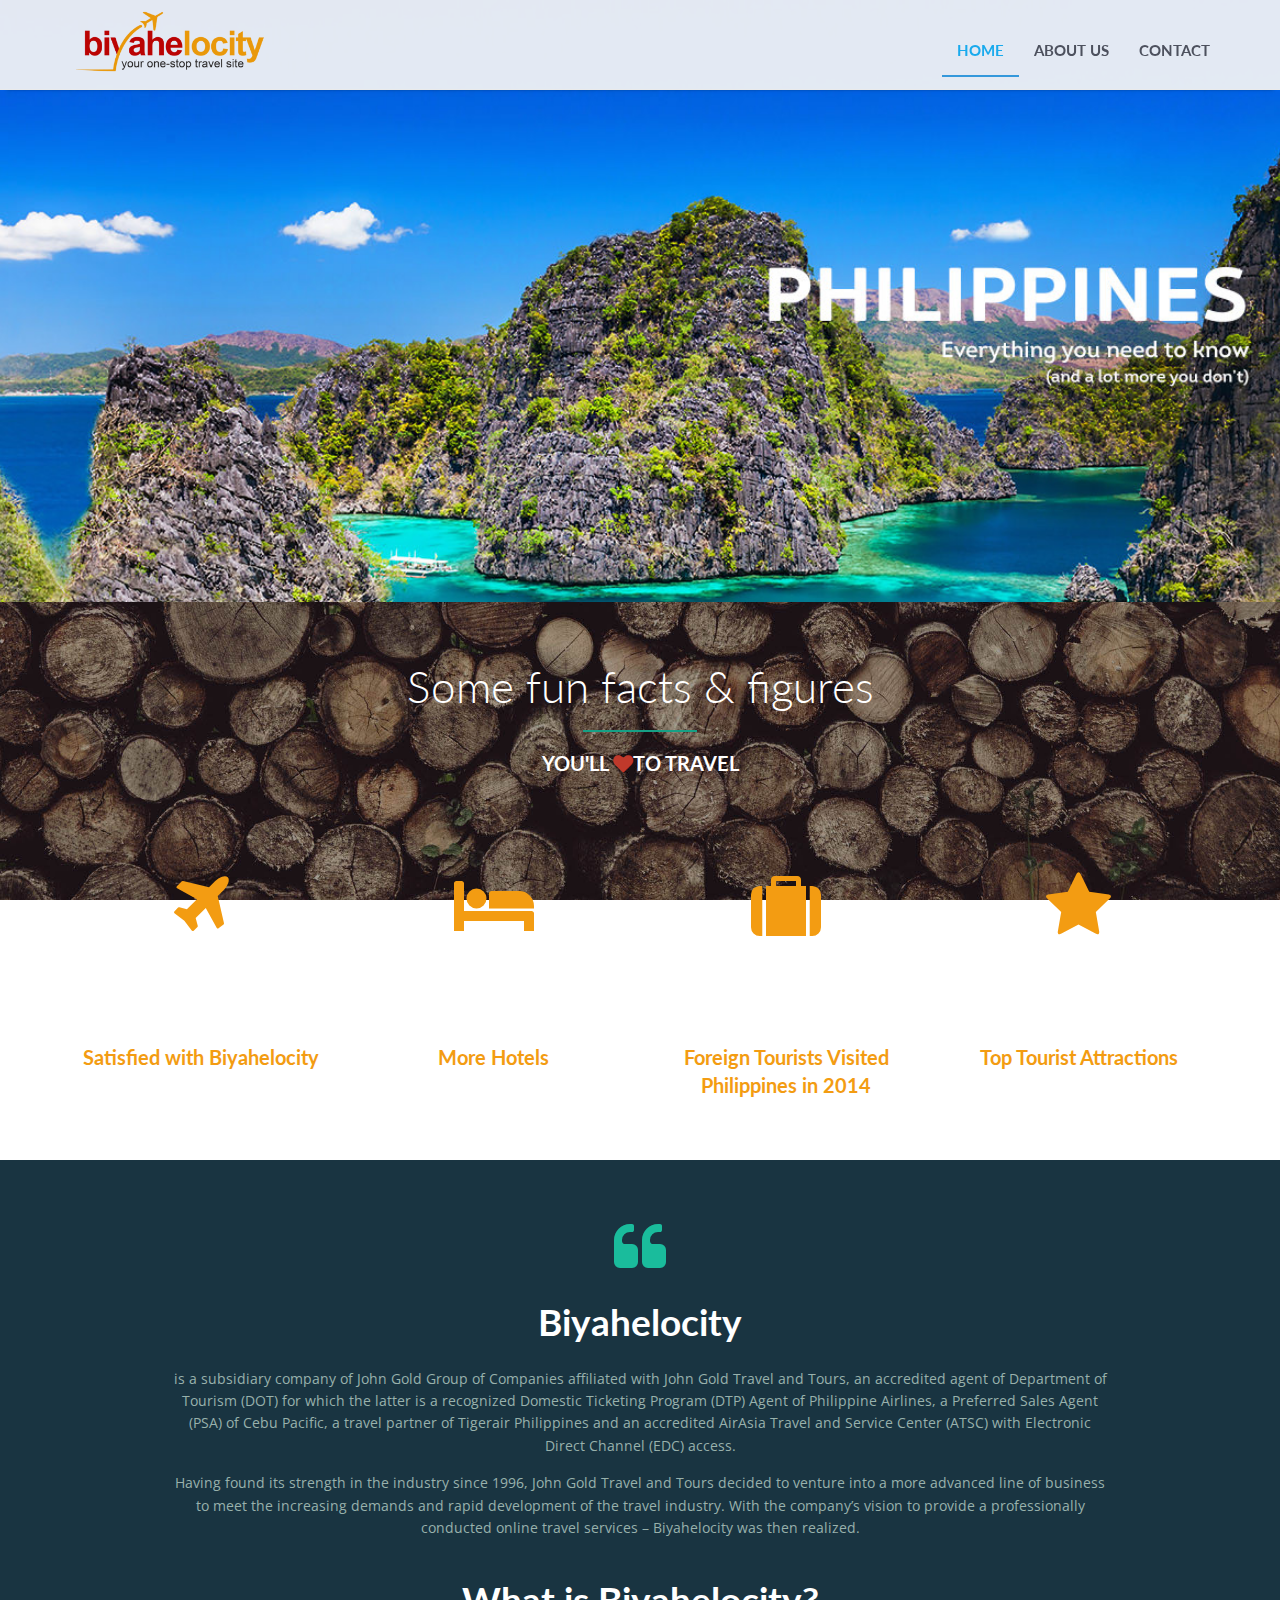
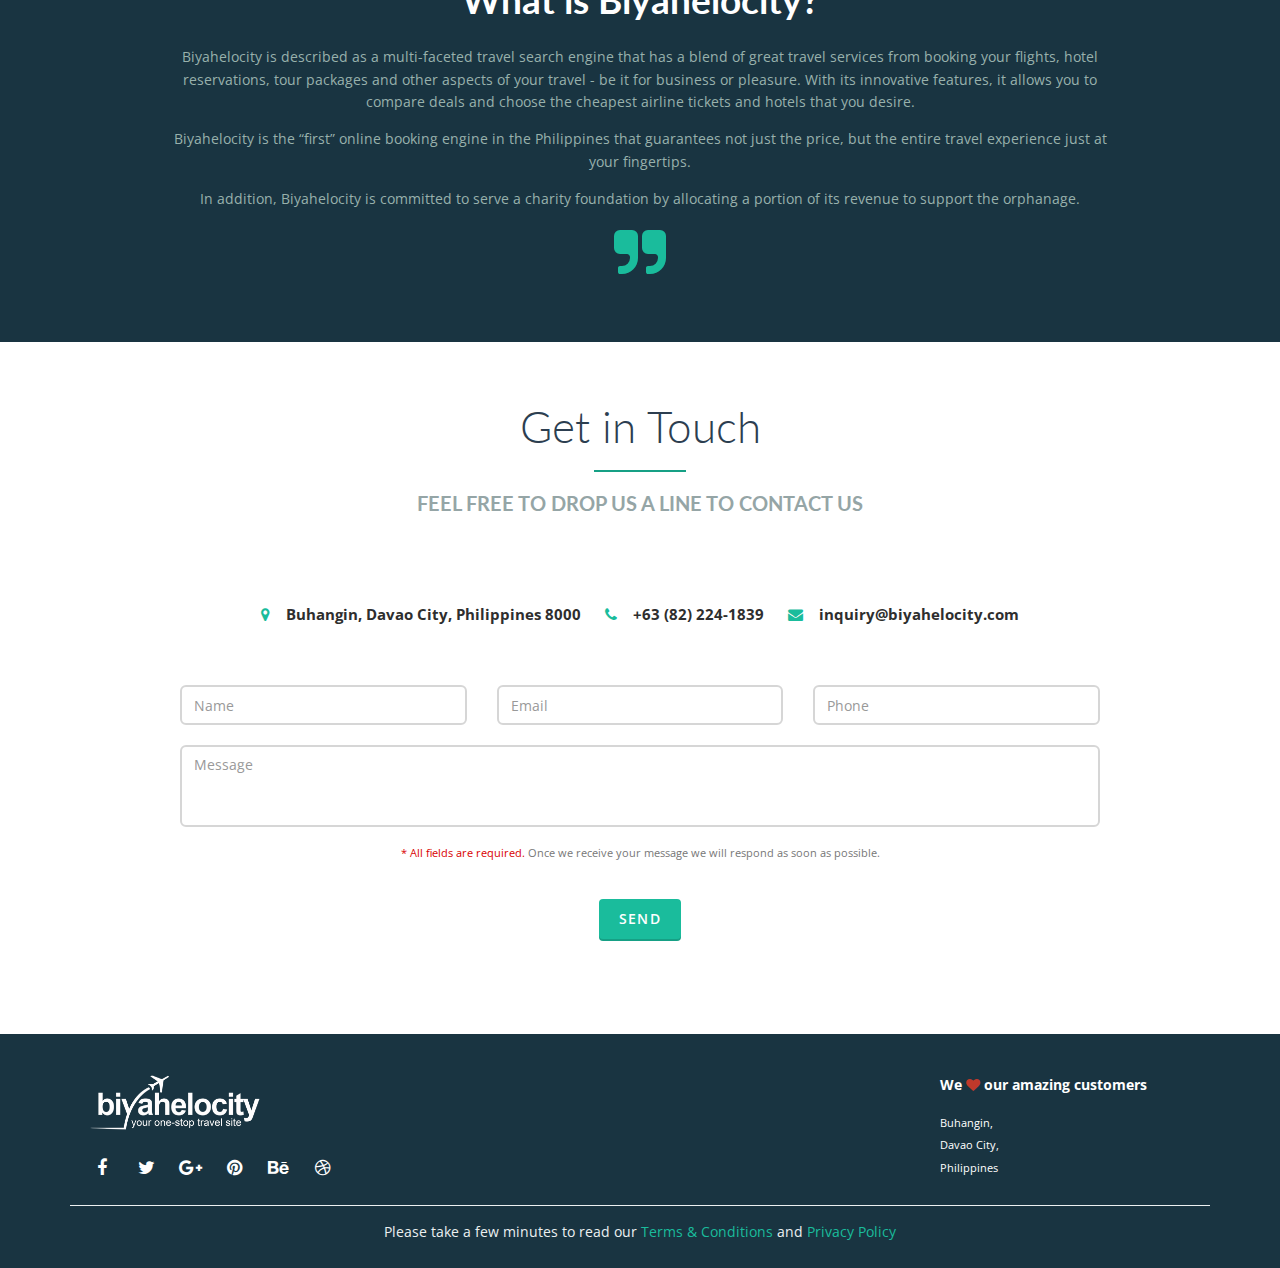
==== commit ff419505: "Jay: new design for biyahelocity." ====
--- a/static/index.html
+++ b/static/index.html
@@ -2,7 +2,7 @@
 <html lang="en" style="height:100%;">
     <head> 
         <meta charset="utf-8"> 
-        <title>Pinegrow Bootstrap Blocks</title>
+        <title>Biyahelocity</title>
         <meta name="viewport" content="width=device-width, initial-scale=1.0">
         <meta name="keywords" content="pinegrow, blocks, bootstrap" />
         <meta name="description" content="My new website" />
@@ -97,7 +97,7 @@
                         </div>
                         <div class="counter-text">
                             <h3 class="counter">6020</h3>
-                            <span>More Than Hotel in the Philippines</span>
+                            <span>More Hotels</span>
                         </div>
                     </div>
                     <div class="col-sm-3 text-center">
@@ -105,7 +105,7 @@
                             <span class="fa fa-suitcase"></span>
                         </div>
                         <div class="counter-text">
-                            <h3 class="counter">4800000</h3>
+                            <h3 class="counter">4,800,000</h3>
                             <span>Foreign Tourists Visited Philippines in 2014</span>
                         </div>
                     </div>
@@ -115,7 +115,7 @@
                         </div>
                         <div class="counter-text">
                             <h3 class="counter">38</h3>
-                            <span>Top Tourist Attractions in the Philippines</span>
+                            <span>Top Tourist Attractions</span>
                         </div>
                     </div>
                 </div>
@@ -129,7 +129,7 @@
                 <div class="row">
                     <div class="col-sm-10 col-sm-offset-1">
                         <h2><strong>Biyahelocity</strong></h2>
-                        <p class="par-aboutUs">is a subsidiary company of John Gold Group of Companies affiliated with John Gold Travel and Tours, an accredited agent of Department of Tourism (DOT) for which the latter is a recognized Preferred Wholesale Agent (PWA) of PAL Express, a Domestic Ticketing Program (DTP) Agent of Philippine Airlines, a Preferred Sales Agent (PSA) of Cebu Pacific, a travel partner of Tigerair Philippines and an accredited AirAsia Travel and Service Center (ATSC) with Electronic Direct Channel (EDC) access.</p>
+                        <p class="par-aboutUs">is a subsidiary company of John Gold Group of Companies affiliated with John Gold Travel and Tours, an accredited agent of Department of Tourism (DOT) for which the latter is a recognized Domestic Ticketing Program (DTP) Agent of Philippine Airlines, a Preferred Sales Agent (PSA) of Cebu Pacific, a travel partner of Tigerair Philippines and an accredited AirAsia Travel and Service Center (ATSC) with Electronic Direct Channel (EDC) access.</p>
                         <p class="par-aboutUs">Having found its strength in the industry since 1996, John Gold Travel and Tours decided to venture into a more advanced line of business to meet the increasing demands and rapid development of the travel industry. With the company’s vision to provide a professionally conducted online travel services – Biyahelocity was then realized.</p>
                     </div>
                     <div class="col-sm-10 col-sm-offset-1">
@@ -205,7 +205,7 @@
     <section class="content-block-nopad bg-deepocean footer-wrap-1-3">
         <div class="container footer-1-3">
             <div class="col-md-4 pull-left">
-                <img src="images/logo.png" class="brand-img img-responsive">
+                <img src="images/logo-btm.png" class="brand-img img-responsive">
                 <ul class="social social-light">
                     <li>
                         <a href="#"><i class="fa fa-2x fa-facebook"></i></a>
@@ -231,9 +231,9 @@
             <div class="col-md-3 pull-right">
                 <p class="address-bold-line">We <i class="fa fa-heart pomegranate"></i> our amazing customers</p>
                 <p class="address small">
-					123 Anywhere Street,<br>
-					London,<br>
-					LO4 6ON</p>
+					Buhangin,<br>
+					Davao City,<br>
+					Philippines</p>
             </div>
             <div class="col-xs-12 footer-text">
                 <p>Please take a few minutes to read our <a href="#">Terms & Conditions</a> and <a href="#">Privacy Policy</a></p>
--- a/static/css/custom.css
+++ b/static/css/custom.css
@@ -65,6 +65,15 @@
 		margin-top: 17px;
 	}
 }
+@media screen and (max-width: 767px) {
+	#header-2 .main-nav.navbar{
+		background-color: rgba(255, 254, 254, 0.79);
+	}
+	#navbar-collapse{
+		background: rgba(255, 254, 254, 0.79);
+		margin-top: 17px;
+	}
+}
 
 /* About Us */
 p.par-aboutUs{
